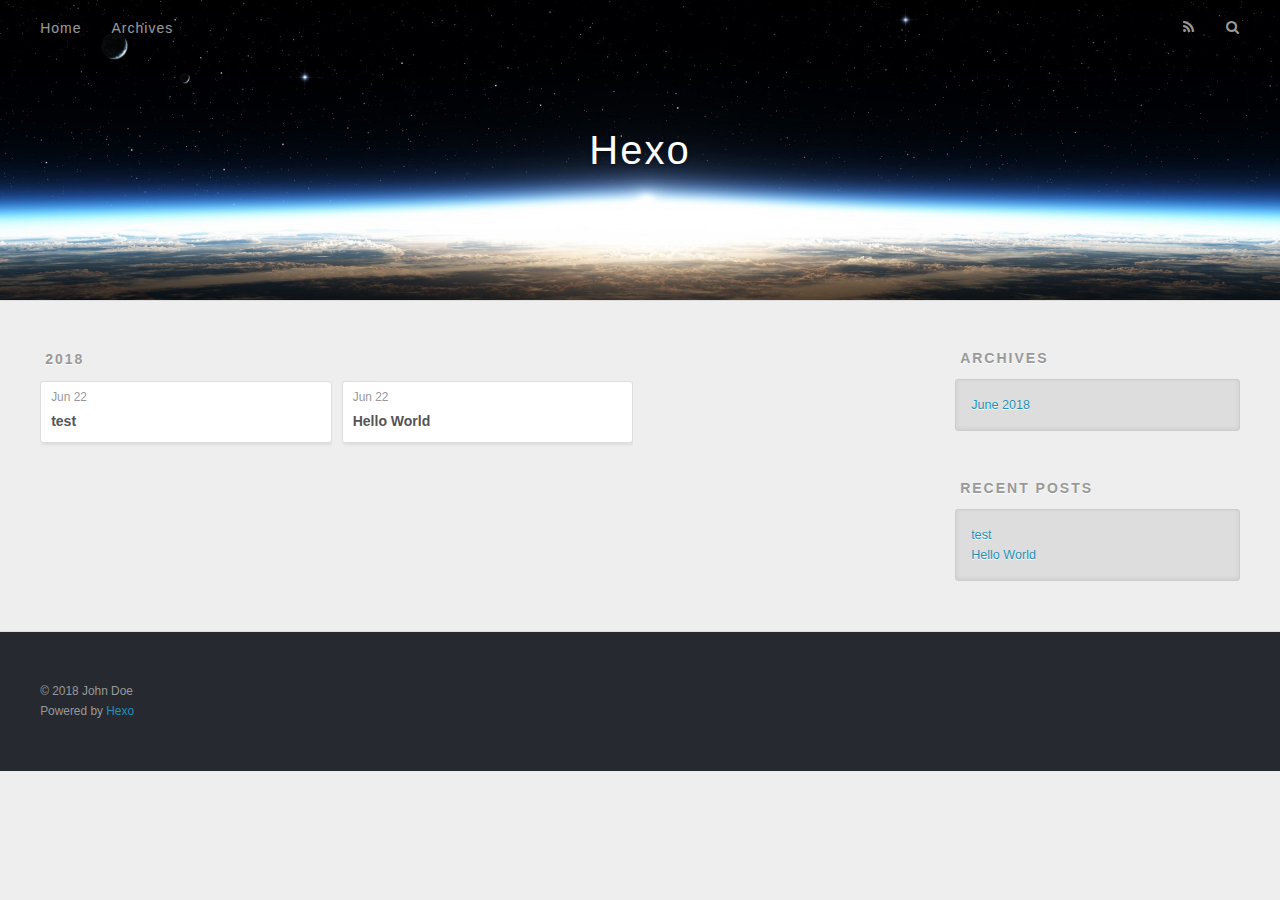
==== archives/index.html @ bb089f13 "Site updated: 2018-06-22 16:09:32" ====
<!DOCTYPE html>
<html>
<head>
  <meta charset="utf-8">
  

  
  <title>Archives | Hexo</title>
  <meta name="viewport" content="width=device-width, initial-scale=1, maximum-scale=1">
  <meta property="og:type" content="website">
<meta property="og:title" content="Hexo">
<meta property="og:url" content="http://yoursite.com/archives/index.html">
<meta property="og:site_name" content="Hexo">
<meta property="og:locale" content="default">
<meta name="twitter:card" content="summary">
<meta name="twitter:title" content="Hexo">
  
    <link rel="alternate" href="/atom.xml" title="Hexo" type="application/atom+xml">
  
  
    <link rel="icon" href="/favicon.png">
  
  
    <link href="//fonts.googleapis.com/css?family=Source+Code+Pro" rel="stylesheet" type="text/css">
  
  <link rel="stylesheet" href="/css/style.css">
</head>

<body>
  <div id="container">
    <div id="wrap">
      <header id="header">
  <div id="banner"></div>
  <div id="header-outer" class="outer">
    <div id="header-title" class="inner">
      <h1 id="logo-wrap">
        <a href="/" id="logo">Hexo</a>
      </h1>
      
    </div>
    <div id="header-inner" class="inner">
      <nav id="main-nav">
        <a id="main-nav-toggle" class="nav-icon"></a>
        
          <a class="main-nav-link" href="/">Home</a>
        
          <a class="main-nav-link" href="/archives">Archives</a>
        
      </nav>
      <nav id="sub-nav">
        
          <a id="nav-rss-link" class="nav-icon" href="/atom.xml" title="RSS Feed"></a>
        
        <a id="nav-search-btn" class="nav-icon" title="Search"></a>
      </nav>
      <div id="search-form-wrap">
        <form action="//google.com/search" method="get" accept-charset="UTF-8" class="search-form"><input type="search" name="q" class="search-form-input" placeholder="Search"><button type="submit" class="search-form-submit">&#xF002;</button><input type="hidden" name="sitesearch" value="http://yoursite.com"></form>
      </div>
    </div>
  </div>
</header>
      <div class="outer">
        <section id="main">
  
  
    
    
      
      
      <section class="archives-wrap">
        <div class="archive-year-wrap">
          <a href="/archives/2018" class="archive-year">2018</a>
        </div>
        <div class="archives">
    
    <article class="archive-article archive-type-post">
  <div class="archive-article-inner">
    <header class="archive-article-header">
      <a href="/2018/06/22/test/" class="archive-article-date">
  <time datetime="2018-06-22T07:42:56.000Z" itemprop="datePublished">Jun 22</time>
</a>
      
  
    <h1 itemprop="name">
      <a class="archive-article-title" href="/2018/06/22/test/">test</a>
    </h1>
  

    </header>
  </div>
</article>
  
    
    
    <article class="archive-article archive-type-post">
  <div class="archive-article-inner">
    <header class="archive-article-header">
      <a href="/2018/06/22/hello-world/" class="archive-article-date">
  <time datetime="2018-06-22T06:46:07.161Z" itemprop="datePublished">Jun 22</time>
</a>
      
  
    <h1 itemprop="name">
      <a class="archive-article-title" href="/2018/06/22/hello-world/">Hello World</a>
    </h1>
  

    </header>
  </div>
</article>
  
  
    </div></section>
  


</section>
        
          <aside id="sidebar">
  
    

  
    

  
    
  
    
  <div class="widget-wrap">
    <h3 class="widget-title">Archives</h3>
    <div class="widget">
      <ul class="archive-list"><li class="archive-list-item"><a class="archive-list-link" href="/archives/2018/06/">June 2018</a></li></ul>
    </div>
  </div>


  
    
  <div class="widget-wrap">
    <h3 class="widget-title">Recent Posts</h3>
    <div class="widget">
      <ul>
        
          <li>
            <a href="/2018/06/22/test/">test</a>
          </li>
        
          <li>
            <a href="/2018/06/22/hello-world/">Hello World</a>
          </li>
        
      </ul>
    </div>
  </div>

  
</aside>
        
      </div>
      <footer id="footer">
  
  <div class="outer">
    <div id="footer-info" class="inner">
      &copy; 2018 John Doe<br>
      Powered by <a href="http://hexo.io/" target="_blank">Hexo</a>
    </div>
  </div>
</footer>
    </div>
    <nav id="mobile-nav">
  
    <a href="/" class="mobile-nav-link">Home</a>
  
    <a href="/archives" class="mobile-nav-link">Archives</a>
  
</nav>
    

<script src="//ajax.googleapis.com/ajax/libs/jquery/2.0.3/jquery.min.js"></script>


  <link rel="stylesheet" href="/fancybox/jquery.fancybox.css">
  <script src="/fancybox/jquery.fancybox.pack.js"></script>


<script src="/js/script.js"></script>



  </div>
</body>
</html>
---- css/style.css ----
body {
  width: 100%;
}
body:before,
body:after {
  content: "";
  display: table;
}
body:after {
  clear: both;
}
html,
body,
div,
span,
applet,
object,
iframe,
h1,
h2,
h3,
h4,
h5,
h6,
p,
blockquote,
pre,
a,
abbr,
acronym,
address,
big,
cite,
code,
del,
dfn,
em,
img,
ins,
kbd,
q,
s,
samp,
small,
strike,
strong,
sub,
sup,
tt,
var,
dl,
dt,
dd,
ol,
ul,
li,
fieldset,
form,
label,
legend,
table,
caption,
tbody,
tfoot,
thead,
tr,
th,
td {
  margin: 0;
  padding: 0;
  border: 0;
  outline: 0;
  font-weight: inherit;
  font-style: inherit;
  font-family: inherit;
  font-size: 100%;
  vertical-align: baseline;
}
body {
  line-height: 1;
  color: #000;
  background: #fff;
}
ol,
ul {
  list-style: none;
}
table {
  border-collapse: separate;
  border-spacing: 0;
  vertical-align: middle;
}
caption,
th,
td {
  text-align: left;
  font-weight: normal;
  vertical-align: middle;
}
a img {
  border: none;
}
input,
button {
  margin: 0;
  padding: 0;
}
input::-moz-focus-inner,
button::-moz-focus-inner {
  border: 0;
  padding: 0;
}
@font-face {
  font-family: FontAwesome;
  font-style: normal;
  font-weight: normal;
  src: url("fonts/fontawesome-webfont.eot?v=#4.0.3");
  src: url("fonts/fontawesome-webfont.eot?#iefix&v=#4.0.3") format("embedded-opentype"), url("fonts/fontawesome-webfont.woff?v=#4.0.3") format("woff"), url("fonts/fontawesome-webfont.ttf?v=#4.0.3") format("truetype"), url("fonts/fontawesome-webfont.svg#fontawesomeregular?v=#4.0.3") format("svg");
}
html,
body,
#container {
  height: 100%;
}
body {
  background: #eee;
  font: 14px -apple-system, BlinkMacSystemFont, "Segoe UI", "Roboto", "Oxygen", "Ubuntu", "Cantarell", "Fira Sans", "Droid Sans", "Helvetica Neue", sans-serif;
  -webkit-text-size-adjust: 100%;
}
.outer {
  max-width: 1220px;
  margin: 0 auto;
  padding: 0 20px;
}
.outer:before,
.outer:after {
  content: "";
  display: table;
}
.outer:after {
  clear: both;
}
.inner {
  display: inline;
  float: left;
  width: 98.33333333333333%;
  margin: 0 0.833333333333333%;
}
.left,
.alignleft {
  float: left;
}
.right,
.alignright {
  float: right;
}
.clear {
  clear: both;
}
#container {
  position: relative;
}
.mobile-nav-on {
  overflow: hidden;
}
#wrap {
  height: 100%;
  width: 100%;
  position: absolute;
  top: 0;
  left: 0;
  -webkit-transition: 0.2s ease-out;
  -moz-transition: 0.2s ease-out;
  -ms-transition: 0.2s ease-out;
  transition: 0.2s ease-out;
  z-index: 1;
  background: #eee;
}
.mobile-nav-on #wrap {
  left: 280px;
}
@media screen and (min-width: 768px) {
  #main {
    display: inline;
    float: left;
    width: 73.33333333333333%;
    margin: 0 0.833333333333333%;
  }
}
.article-date,
.article-category-link,
.archive-year,
.widget-title {
  text-decoration: none;
  text-transform: uppercase;
  letter-spacing: 2px;
  color: #999;
  margin-bottom: 1em;
  margin-left: 5px;
  line-height: 1em;
  text-shadow: 0 1px #fff;
  font-weight: bold;
}
.article-inner,
.archive-article-inner {
  background: #fff;
  -webkit-box-shadow: 1px 2px 3px #ddd;
  box-shadow: 1px 2px 3px #ddd;
  border: 1px solid #ddd;
  border-radius: 3px;
}
.article-entry h1,
.widget h1 {
  font-size: 2em;
}
.article-entry h2,
.widget h2 {
  font-size: 1.5em;
}
.article-entry h3,
.widget h3 {
  font-size: 1.3em;
}
.article-entry h4,
.widget h4 {
  font-size: 1.2em;
}
.article-entry h5,
.widget h5 {
  font-size: 1em;
}
.article-entry h6,
.widget h6 {
  font-size: 1em;
  color: #999;
}
.article-entry hr,
.widget hr {
  border: 1px dashed #ddd;
}
.article-entry strong,
.widget strong {
  font-weight: bold;
}
.article-entry em,
.widget em,
.article-entry cite,
.widget cite {
  font-style: italic;
}
.article-entry sup,
.widget sup,
.article-entry sub,
.widget sub {
  font-size: 0.75em;
  line-height: 0;
  position: relative;
  vertical-align: baseline;
}
.article-entry sup,
.widget sup {
  top: -0.5em;
}
.article-entry sub,
.widget sub {
  bottom: -0.2em;
}
.article-entry small,
.widget small {
  font-size: 0.85em;
}
.article-entry acronym,
.widget acronym,
.article-entry abbr,
.widget abbr {
  border-bottom: 1px dotted;
}
.article-entry ul,
.widget ul,
.article-entry ol,
.widget ol,
.article-entry dl,
.widget dl {
  margin: 0 20px;
  line-height: 1.6em;
}
.article-entry ul ul,
.widget ul ul,
.article-entry ol ul,
.widget ol ul,
.article-entry ul ol,
.widget ul ol,
.article-entry ol ol,
.widget ol ol {
  margin-top: 0;
  margin-bottom: 0;
}
.article-entry ul,
.widget ul {
  list-style: disc;
}
.article-entry ol,
.widget ol {
  list-style: decimal;
}
.article-entry dt,
.widget dt {
  font-weight: bold;
}
#header {
  height: 300px;
  position: relative;
  border-bottom: 1px solid #ddd;
}
#header:before,
#header:after {
  content: "";
  position: absolute;
  left: 0;
  right: 0;
  height: 40px;
}
#header:before {
  top: 0;
  background: -webkit-linear-gradient(rgba(0,0,0,0.2), transparent);
  background: -moz-linear-gradient(rgba(0,0,0,0.2), transparent);
  background: -ms-linear-gradient(rgba(0,0,0,0.2), transparent);
  background: linear-gradient(rgba(0,0,0,0.2), transparent);
}
#header:after {
  bottom: 0;
  background: -webkit-linear-gradient(transparent, rgba(0,0,0,0.2));
  background: -moz-linear-gradient(transparent, rgba(0,0,0,0.2));
  background: -ms-linear-gradient(transparent, rgba(0,0,0,0.2));
  background: linear-gradient(transparent, rgba(0,0,0,0.2));
}
#header-outer {
  height: 100%;
  position: relative;
}
#header-inner {
  position: relative;
  overflow: hidden;
}
#banner {
  position: absolute;
  top: 0;
  left: 0;
  width: 100%;
  height: 100%;
  background: url("images/banner.jpg") center #000;
  -webkit-background-size: cover;
  -moz-background-size: cover;
  background-size: cover;
  z-index: -1;
}
#header-title {
  text-align: center;
  height: 40px;
  position: absolute;
  top: 50%;
  left: 0;
  margin-top: -20px;
}
#logo,
#subtitle {
  text-decoration: none;
  color: #fff;
  font-weight: 300;
  text-shadow: 0 1px 4px rgba(0,0,0,0.3);
}
#logo {
  font-size: 40px;
  line-height: 40px;
  letter-spacing: 2px;
}
#subtitle {
  font-size: 16px;
  line-height: 16px;
  letter-spacing: 1px;
}
#subtitle-wrap {
  margin-top: 16px;
}
#main-nav {
  float: left;
  margin-left: -15px;
}
.nav-icon,
.main-nav-link {
  float: left;
  color: #fff;
  opacity: 0.6;
  text-decoration: none;
  text-shadow: 0 1px rgba(0,0,0,0.2);
  -webkit-transition: opacity 0.2s;
  -moz-transition: opacity 0.2s;
  -ms-transition: opacity 0.2s;
  transition: opacity 0.2s;
  display: block;
  padding: 20px 15px;
}
.nav-icon:hover,
.main-nav-link:hover {
  opacity: 1;
}
.nav-icon {
  font-family: FontAwesome;
  text-align: center;
  font-size: 14px;
  width: 14px;
  height: 14px;
  padding: 20px 15px;
  position: relative;
  cursor: pointer;
}
.main-nav-link {
  font-weight: 300;
  letter-spacing: 1px;
}
@media screen and (max-width: 479px) {
  .main-nav-link {
    display: none;
  }
}
#main-nav-toggle {
  display: none;
}
#main-nav-toggle:before {
  content: "\f0c9";
}
@media screen and (max-width: 479px) {
  #main-nav-toggle {
    display: block;
  }
}
#sub-nav {
  float: right;
  margin-right: -15px;
}
#nav-rss-link:before {
  content: "\f09e";
}
#nav-search-btn:before {
  content: "\f002";
}
#search-form-wrap {
  position: absolute;
  top: 15px;
  width: 150px;
  height: 30px;
  right: -150px;
  opacity: 0;
  -webkit-transition: 0.2s ease-out;
  -moz-transition: 0.2s ease-out;
  -ms-transition: 0.2s ease-out;
  transition: 0.2s ease-out;
}
#search-form-wrap.on {
  opacity: 1;
  right: 0;
}
@media screen and (max-width: 479px) {
  #search-form-wrap {
    width: 100%;
    right: -100%;
  }
}
.search-form {
  position: absolute;
  top: 0;
  left: 0;
  right: 0;
  background: #fff;
  padding: 5px 15px;
  border-radius: 15px;
  -webkit-box-shadow: 0 0 10px rgba(0,0,0,0.3);
  box-shadow: 0 0 10px rgba(0,0,0,0.3);
}
.search-form-input {
  border: none;
  background: none;
  color: #555;
  width: 100%;
  font: 13px -apple-system, BlinkMacSystemFont, "Segoe UI", "Roboto", "Oxygen", "Ubuntu", "Cantarell", "Fira Sans", "Droid Sans", "Helvetica Neue", sans-serif;
  outline: none;
}
.search-form-input::-webkit-search-results-decoration,
.search-form-input::-webkit-search-cancel-button {
  -webkit-appearance: none;
}
.search-form-submit {
  position: absolute;
  top: 50%;
  right: 10px;
  margin-top: -7px;
  font: 13px FontAwesome;
  border: none;
  background: none;
  color: #bbb;
  cursor: pointer;
}
.search-form-submit:hover,
.search-form-submit:focus {
  color: #777;
}
.article {
  margin: 50px 0;
}
.article-inner {
  overflow: hidden;
}
.article-meta:before,
.article-meta:after {
  content: "";
  display: table;
}
.article-meta:after {
  clear: both;
}
.article-date {
  float: left;
}
.article-category {
  float: left;
  line-height: 1em;
  color: #ccc;
  text-shadow: 0 1px #fff;
  margin-left: 8px;
}
.article-category:before {
  content: "\2022";
}
.article-category-link {
  margin: 0 12px 1em;
}
.article-header {
  padding: 20px 20px 0;
}
.article-title {
  text-decoration: none;
  font-size: 2em;
  font-weight: bold;
  color: #555;
  line-height: 1.1em;
  -webkit-transition: color 0.2s;
  -moz-transition: color 0.2s;
  -ms-transition: color 0.2s;
  transition: color 0.2s;
}
a.article-title:hover {
  color: #258fb8;
}
.article-entry {
  color: #555;
  padding: 0 20px;
}
.article-entry:before,
.article-entry:after {
  content: "";
  display: table;
}
.article-entry:after {
  clear: both;
}
.article-entry p,
.article-entry table {
  line-height: 1.6em;
  margin: 1.6em 0;
}
.article-entry h1,
.article-entry h2,
.article-entry h3,
.article-entry h4,
.article-entry h5,
.article-entry h6 {
  font-weight: bold;
}
.article-entry h1,
.article-entry h2,
.article-entry h3,
.article-entry h4,
.article-entry h5,
.article-entry h6 {
  line-height: 1.1em;
  margin: 1.1em 0;
}
.article-entry a {
  color: #258fb8;
  text-decoration: none;
}
.article-entry a:hover {
  text-decoration: underline;
}
.article-entry ul,
.article-entry ol,
.article-entry dl {
  margin-top: 1.6em;
  margin-bottom: 1.6em;
}
.article-entry img,
.article-entry video {
  max-width: 100%;
  height: auto;
  display: block;
  margin: auto;
}
.article-entry iframe {
  border: none;
}
.article-entry table {
  width: 100%;
  border-collapse: collapse;
  border-spacing: 0;
}
.article-entry th {
  font-weight: bold;
  border-bottom: 3px solid #ddd;
  padding-bottom: 0.5em;
}
.article-entry td {
  border-bottom: 1px solid #ddd;
  padding: 10px 0;
}
.article-entry blockquote {
  font-family: Georgia, "Times New Roman", serif;
  font-size: 1.4em;
  margin: 1.6em 20px;
  text-align: center;
}
.article-entry blockquote footer {
  font-size: 14px;
  margin: 1.6em 0;
  font-family: -apple-system, BlinkMacSystemFont, "Segoe UI", "Roboto", "Oxygen", "Ubuntu", "Cantarell", "Fira Sans", "Droid Sans", "Helvetica Neue", sans-serif;
}
.article-entry blockquote footer cite:before {
  content: "—";
  padding: 0 0.5em;
}
.article-entry .pullquote {
  text-align: left;
  width: 45%;
  margin: 0;
}
.article-entry .pullquote.left {
  margin-left: 0.5em;
  margin-right: 1em;
}
.article-entry .pullquote.right {
  margin-right: 0.5em;
  margin-left: 1em;
}
.article-entry .caption {
  color: #999;
  display: block;
  font-size: 0.9em;
  margin-top: 0.5em;
  position: relative;
  text-align: center;
}
.article-entry .video-container {
  position: relative;
  padding-top: 56.25%;
  height: 0;
  overflow: hidden;
}
.article-entry .video-container iframe,
.article-entry .video-container object,
.article-entry .video-container embed {
  position: absolute;
  top: 0;
  left: 0;
  width: 100%;
  height: 100%;
  margin-top: 0;
}
.article-more-link a {
  display: inline-block;
  line-height: 1em;
  padding: 6px 15px;
  border-radius: 15px;
  background: #eee;
  color: #999;
  text-shadow: 0 1px #fff;
  text-decoration: none;
}
.article-more-link a:hover {
  background: #258fb8;
  color: #fff;
  text-decoration: none;
  text-shadow: 0 1px #1e7293;
}
.article-footer {
  font-size: 0.85em;
  line-height: 1.6em;
  border-top: 1px solid #ddd;
  padding-top: 1.6em;
  margin: 0 20px 20px;
}
.article-footer:before,
.article-footer:after {
  content: "";
  display: table;
}
.article-footer:after {
  clear: both;
}
.article-footer a {
  color: #999;
  text-decoration: none;
}
.article-footer a:hover {
  color: #555;
}
.article-tag-list-item {
  float: left;
  margin-right: 10px;
}
.article-tag-list-link:before {
  content: "#";
}
.article-comment-link {
  float: right;
}
.article-comment-link:before {
  content: "\f075";
  font-family: FontAwesome;
  padding-right: 8px;
}
.article-share-link {
  cursor: pointer;
  float: right;
  margin-left: 20px;
}
.article-share-link:before {
  content: "\f064";
  font-family: FontAwesome;
  padding-right: 6px;
}
#article-nav {
  position: relative;
}
#article-nav:before,
#article-nav:after {
  content: "";
  display: table;
}
#article-nav:after {
  clear: both;
}
@media screen and (min-width: 768px) {
  #article-nav {
    margin: 50px 0;
  }
  #article-nav:before {
    width: 8px;
    height: 8px;
    position: absolute;
    top: 50%;
    left: 50%;
    margin-top: -4px;
    margin-left: -4px;
    content: "";
    border-radius: 50%;
    background: #ddd;
    -webkit-box-shadow: 0 1px 2px #fff;
    box-shadow: 0 1px 2px #fff;
  }
}
.article-nav-link-wrap {
  text-decoration: none;
  text-shadow: 0 1px #fff;
  color: #999;
  -webkit-box-sizing: border-box;
  -moz-box-sizing: border-box;
  box-sizing: border-box;
  margin-top: 50px;
  text-align: center;
  display: block;
}
.article-nav-link-wrap:hover {
  color: #555;
}
@media screen and (min-width: 768px) {
  .article-nav-link-wrap {
    width: 50%;
    margin-top: 0;
  }
}
@media screen and (min-width: 768px) {
  #article-nav-newer {
    float: left;
    text-align: right;
    padding-right: 20px;
  }
}
@media screen and (min-width: 768px) {
  #article-nav-older {
    float: right;
    text-align: left;
    padding-left: 20px;
  }
}
.article-nav-caption {
  text-transform: uppercase;
  letter-spacing: 2px;
  color: #ddd;
  line-height: 1em;
  font-weight: bold;
}
#article-nav-newer .article-nav-caption {
  margin-right: -2px;
}
.article-nav-title {
  font-size: 0.85em;
  line-height: 1.6em;
  margin-top: 0.5em;
}
.article-share-box {
  position: absolute;
  display: none;
  background: #fff;
  -webkit-box-shadow: 1px 2px 10px rgba(0,0,0,0.2);
  box-shadow: 1px 2px 10px rgba(0,0,0,0.2);
  border-radius: 3px;
  margin-left: -145px;
  overflow: hidden;
  z-index: 1;
}
.article-share-box.on {
  display: block;
}
.article-share-input {
  width: 100%;
  background: none;
  -webkit-box-sizing: border-box;
  -moz-box-sizing: border-box;
  box-sizing: border-box;
  font: 14px -apple-system, BlinkMacSystemFont, "Segoe UI", "Roboto", "Oxygen", "Ubuntu", "Cantarell", "Fira Sans", "Droid Sans", "Helvetica Neue", sans-serif;
  padding: 0 15px;
  color: #555;
  outline: none;
  border: 1px solid #ddd;
  border-radius: 3px 3px 0 0;
  height: 36px;
  line-height: 36px;
}
.article-share-links {
  background: #eee;
}
.article-share-links:before,
.article-share-links:after {
  content: "";
  display: table;
}
.article-share-links:after {
  clear: both;
}
.article-share-twitter,
.article-share-facebook,
.article-share-pinterest,
.article-share-google {
  width: 50px;
  height: 36px;
  display: block;
  float: left;
  position: relative;
  color: #999;
  text-shadow: 0 1px #fff;
}
.article-share-twitter:before,
.article-share-facebook:before,
.article-share-pinterest:before,
.article-share-google:before {
  font-size: 20px;
  font-family: FontAwesome;
  width: 20px;
  height: 20px;
  position: absolute;
  top: 50%;
  left: 50%;
  margin-top: -10px;
  margin-left: -10px;
  text-align: center;
}
.article-share-twitter:hover,
.article-share-facebook:hover,
.article-share-pinterest:hover,
.article-share-google:hover {
  color: #fff;
}
.article-share-twitter:before {
  content: "\f099";
}
.article-share-twitter:hover {
  background: #00aced;
  text-shadow: 0 1px #008abe;
}
.article-share-facebook:before {
  content: "\f09a";
}
.article-share-facebook:hover {
  background: #3b5998;
  text-shadow: 0 1px #2f477a;
}
.article-share-pinterest:before {
  content: "\f0d2";
}
.article-share-pinterest:hover {
  background: #cb2027;
  text-shadow: 0 1px #a21a1f;
}
.article-share-google:before {
  content: "\f0d5";
}
.article-share-google:hover {
  background: #dd4b39;
  text-shadow: 0 1px #be3221;
}
.article-gallery {
  background: #000;
  position: relative;
}
.article-gallery-photos {
  position: relative;
  overflow: hidden;
}
.article-gallery-img {
  display: none;
  max-width: 100%;
}
.article-gallery-img:first-child {
  display: block;
}
.article-gallery-img.loaded {
  position: absolute;
  display: block;
}
.article-gallery-img img {
  display: block;
  max-width: 100%;
  margin: 0 auto;
}
#comments {
  background: #fff;
  -webkit-box-shadow: 1px 2px 3px #ddd;
  box-shadow: 1px 2px 3px #ddd;
  padding: 20px;
  border: 1px solid #ddd;
  border-radius: 3px;
  margin: 50px 0;
}
#comments a {
  color: #258fb8;
}
.archives-wrap {
  margin: 50px 0;
}
.archives:before,
.archives:after {
  content: "";
  display: table;
}
.archives:after {
  clear: both;
}
.archive-year-wrap {
  margin-bottom: 1em;
}
.archives {
  -webkit-column-gap: 10px;
  -moz-column-gap: 10px;
  column-gap: 10px;
}
@media screen and (min-width: 480px) and (max-width: 767px) {
  .archives {
    -webkit-column-count: 2;
    -moz-column-count: 2;
    column-count: 2;
  }
}
@media screen and (min-width: 768px) {
  .archives {
    -webkit-column-count: 3;
    -moz-column-count: 3;
    column-count: 3;
  }
}
.archive-article {
  -webkit-column-break-inside: avoid;
  page-break-inside: avoid;
  overflow: hidden;
  break-inside: avoid-column;
}
.archive-article-inner {
  padding: 10px;
  margin-bottom: 15px;
}
.archive-article-title {
  text-decoration: none;
  font-weight: bold;
  color: #555;
  -webkit-transition: color 0.2s;
  -moz-transition: color 0.2s;
  -ms-transition: color 0.2s;
  transition: color 0.2s;
  line-height: 1.6em;
}
.archive-article-title:hover {
  color: #258fb8;
}
.archive-article-footer {
  margin-top: 1em;
}
.archive-article-date {
  color: #999;
  text-decoration: none;
  font-size: 0.85em;
  line-height: 1em;
  margin-bottom: 0.5em;
  display: block;
}
#page-nav {
  margin: 50px auto;
  background: #fff;
  -webkit-box-shadow: 1px 2px 3px #ddd;
  box-shadow: 1px 2px 3px #ddd;
  border: 1px solid #ddd;
  border-radius: 3px;
  text-align: center;
  color: #999;
  overflow: hidden;
}
#page-nav:before,
#page-nav:after {
  content: "";
  display: table;
}
#page-nav:after {
  clear: both;
}
#page-nav a,
#page-nav span {
  padding: 10px 20px;
  line-height: 1;
  height: 2ex;
}
#page-nav a {
  color: #999;
  text-decoration: none;
}
#page-nav a:hover {
  background: #999;
  color: #fff;
}
#page-nav .prev {
  float: left;
}
#page-nav .next {
  float: right;
}
#page-nav .page-number {
  display: inline-block;
}
@media screen and (max-width: 479px) {
  #page-nav .page-number {
    display: none;
  }
}
#page-nav .current {
  color: #555;
  font-weight: bold;
}
#page-nav .space {
  color: #ddd;
}
#footer {
  background: #262a30;
  padding: 50px 0;
  border-top: 1px solid #ddd;
  color: #999;
}
#footer a {
  color: #258fb8;
  text-decoration: none;
}
#footer a:hover {
  text-decoration: underline;
}
#footer-info {
  line-height: 1.6em;
  font-size: 0.85em;
}
.article-entry pre,
.article-entry .highlight {
  background: #2d2d2d;
  margin: 0 -20px;
  padding: 15px 20px;
  border-style: solid;
  border-color: #ddd;
  border-width: 1px 0;
  overflow: auto;
  color: #ccc;
  line-height: 22.400000000000002px;
}
.article-entry .highlight .gutter pre,
.article-entry .gist .gist-file .gist-data .line-numbers {
  color: #666;
  font-size: 0.85em;
}
.article-entry pre,
.article-entry code {
  font-family: "Source Code Pro", Consolas, Monaco, Menlo, Consolas, monospace;
}
.article-entry code {
  background: #eee;
  text-shadow: 0 1px #fff;
  padding: 0 0.3em;
}
.article-entry pre code {
  background: none;
  text-shadow: none;
  padding: 0;
}
.article-entry .highlight pre {
  border: none;
  margin: 0;
  padding: 0;
}
.article-entry .highlight table {
  margin: 0;
  width: auto;
}
.article-entry .highlight td {
  border: none;
  padding: 0;
}
.article-entry .highlight figcaption {
  font-size: 0.85em;
  color: #999;
  line-height: 1em;
  margin-bottom: 1em;
}
.article-entry .highlight figcaption:before,
.article-entry .highlight figcaption:after {
  content: "";
  display: table;
}
.article-entry .highlight figcaption:after {
  clear: both;
}
.article-entry .highlight figcaption a {
  float: right;
}
.article-entry .highlight .gutter pre {
  text-align: right;
  padding-right: 20px;
}
.article-entry .highlight .line {
  height: 22.400000000000002px;
}
.article-entry .highlight .line.marked {
  background: #515151;
}
.article-entry .gist {
  margin: 0 -20px;
  border-style: solid;
  border-color: #ddd;
  border-width: 1px 0;
  background: #2d2d2d;
  padding: 15px 20px 15px 0;
}
.article-entry .gist .gist-file {
  border: none;
  font-family: "Source Code Pro", Consolas, Monaco, Menlo, Consolas, monospace;
  margin: 0;
}
.article-entry .gist .gist-file .gist-data {
  background: none;
  border: none;
}
.article-entry .gist .gist-file .gist-data .line-numbers {
  background: none;
  border: none;
  padding: 0 20px 0 0;
}
.article-entry .gist .gist-file .gist-data .line-data {
  padding: 0 !important;
}
.article-entry .gist .gist-file .highlight {
  margin: 0;
  padding: 0;
  border: none;
}
.article-entry .gist .gist-file .gist-meta {
  background: #2d2d2d;
  color: #999;
  font: 0.85em -apple-system, BlinkMacSystemFont, "Segoe UI", "Roboto", "Oxygen", "Ubuntu", "Cantarell", "Fira Sans", "Droid Sans", "Helvetica Neue", sans-serif;
  text-shadow: 0 0;
  padding: 0;
  margin-top: 1em;
  margin-left: 20px;
}
.article-entry .gist .gist-file .gist-meta a {
  color: #258fb8;
  font-weight: normal;
}
.article-entry .gist .gist-file .gist-meta a:hover {
  text-decoration: underline;
}
pre .comment,
pre .title {
  color: #999;
}
pre .variable,
pre .attribute,
pre .tag,
pre .regexp,
pre .ruby .constant,
pre .xml .tag .title,
pre .xml .pi,
pre .xml .doctype,
pre .html .doctype,
pre .css .id,
pre .css .class,
pre .css .pseudo {
  color: #f2777a;
}
pre .number,
pre .preprocessor,
pre .built_in,
pre .literal,
pre .params,
pre .constant {
  color: #f99157;
}
pre .class,
pre .ruby .class .title,
pre .css .rules .attribute {
  color: #9c9;
}
pre .string,
pre .value,
pre .inheritance,
pre .header,
pre .ruby .symbol,
pre .xml .cdata {
  color: #9c9;
}
pre .css .hexcolor {
  color: #6cc;
}
pre .function,
pre .python .decorator,
pre .python .title,
pre .ruby .function .title,
pre .ruby .title .keyword,
pre .perl .sub,
pre .javascript .title,
pre .coffeescript .title {
  color: #69c;
}
pre .keyword,
pre .javascript .function {
  color: #c9c;
}
@media screen and (max-width: 479px) {
  #mobile-nav {
    position: absolute;
    top: 0;
    left: 0;
    width: 280px;
    height: 100%;
    background: #191919;
    border-right: 1px solid #fff;
  }
}
@media screen and (max-width: 479px) {
  .mobile-nav-link {
    display: block;
    color: #999;
    text-decoration: none;
    padding: 15px 20px;
    font-weight: bold;
  }
  .mobile-nav-link:hover {
    color: #fff;
  }
}
@media screen and (min-width: 768px) {
  #sidebar {
    display: inline;
    float: left;
    width: 23.333333333333332%;
    margin: 0 0.833333333333333%;
  }
}
.widget-wrap {
  margin: 50px 0;
}
.widget {
  color: #777;
  text-shadow: 0 1px #fff;
  background: #ddd;
  -webkit-box-shadow: 0 -1px 4px #ccc inset;
  box-shadow: 0 -1px 4px #ccc inset;
  border: 1px solid #ccc;
  padding: 15px;
  border-radius: 3px;
}
.widget a {
  color: #258fb8;
  text-decoration: none;
}
.widget a:hover {
  text-decoration: underline;
}
.widget ul ul,
.widget ol ul,
.widget dl ul,
.widget ul ol,
.widget ol ol,
.widget dl ol,
.widget ul dl,
.widget ol dl,
.widget dl dl {
  margin-left: 15px;
  list-style: disc;
}
.widget {
  line-height: 1.6em;
  word-wrap: break-word;
  font-size: 0.9em;
}
.widget ul,
.widget ol {
  list-style: none;
  margin: 0;
}
.widget ul ul,
.widget ol ul,
.widget ul ol,
.widget ol ol {
  margin: 0 20px;
}
.widget ul ul,
.widget ol ul {
  list-style: disc;
}
.widget ul ol,
.widget ol ol {
  list-style: decimal;
}
.category-list-count,
.tag-list-count,
.archive-list-count {
  padding-left: 5px;
  color: #999;
  font-size: 0.85em;
}
.category-list-count:before,
.tag-list-count:before,
.archive-list-count:before {
  content: "(";
}
.category-list-count:after,
.tag-list-count:after,
.archive-list-count:after {
  content: ")";
}
.tagcloud a {
  margin-right: 5px;
  display: inline-block;
}
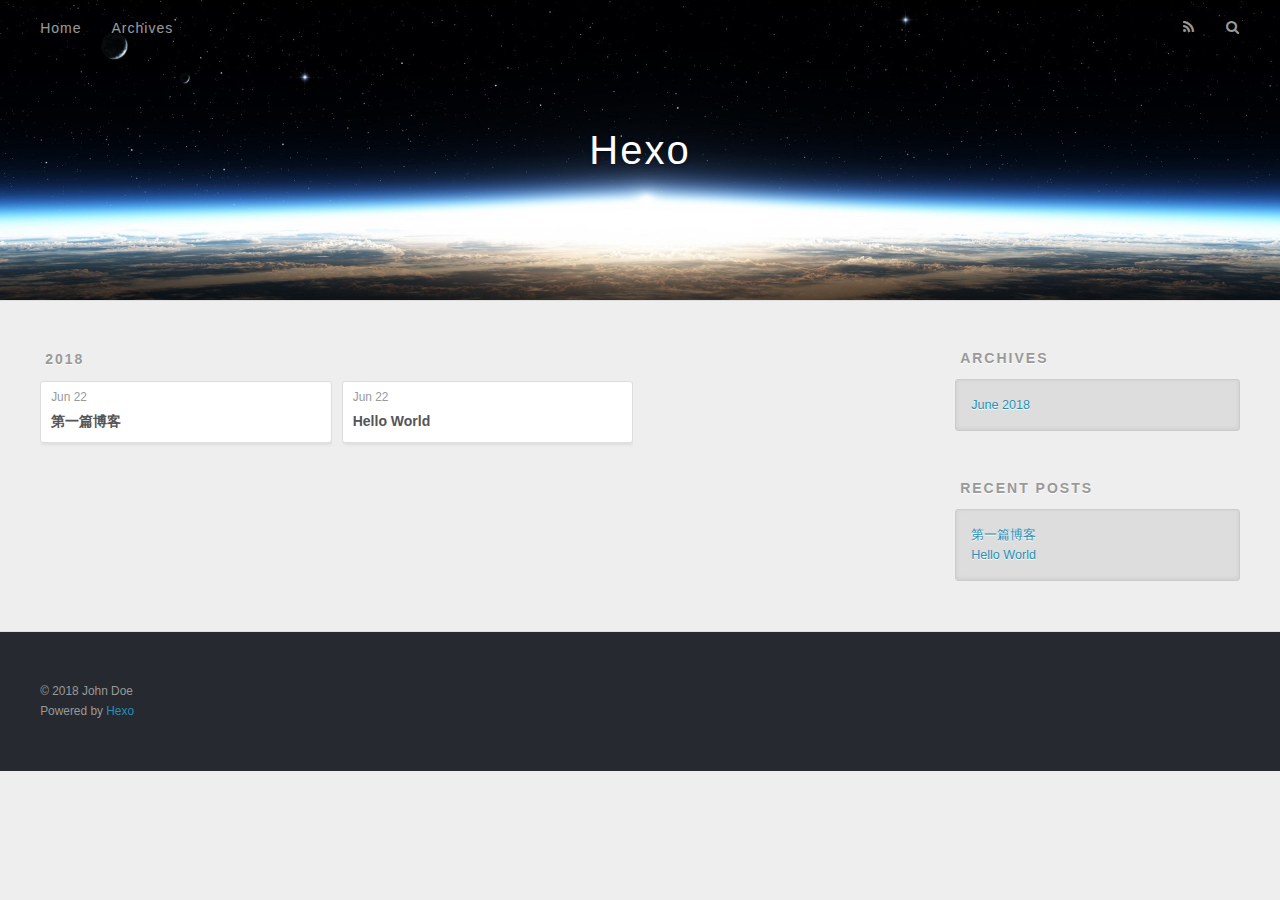
==== commit e02090fa: "Site updated: 2018-06-22 17:03:17" ====
--- a/archives/index.html
+++ b/archives/index.html
@@ -82,7 +82,7 @@
       
   
     <h1 itemprop="name">
-      <a class="archive-article-title" href="/2018/06/22/test/">test</a>
+      <a class="archive-article-title" href="/2018/06/22/test/">第一篇博客</a>
     </h1>
   
 
@@ -143,7 +143,7 @@
       <ul>
         
           <li>
-            <a href="/2018/06/22/test/">test</a>
+            <a href="/2018/06/22/test/">第一篇博客</a>
           </li>
         
           <li>
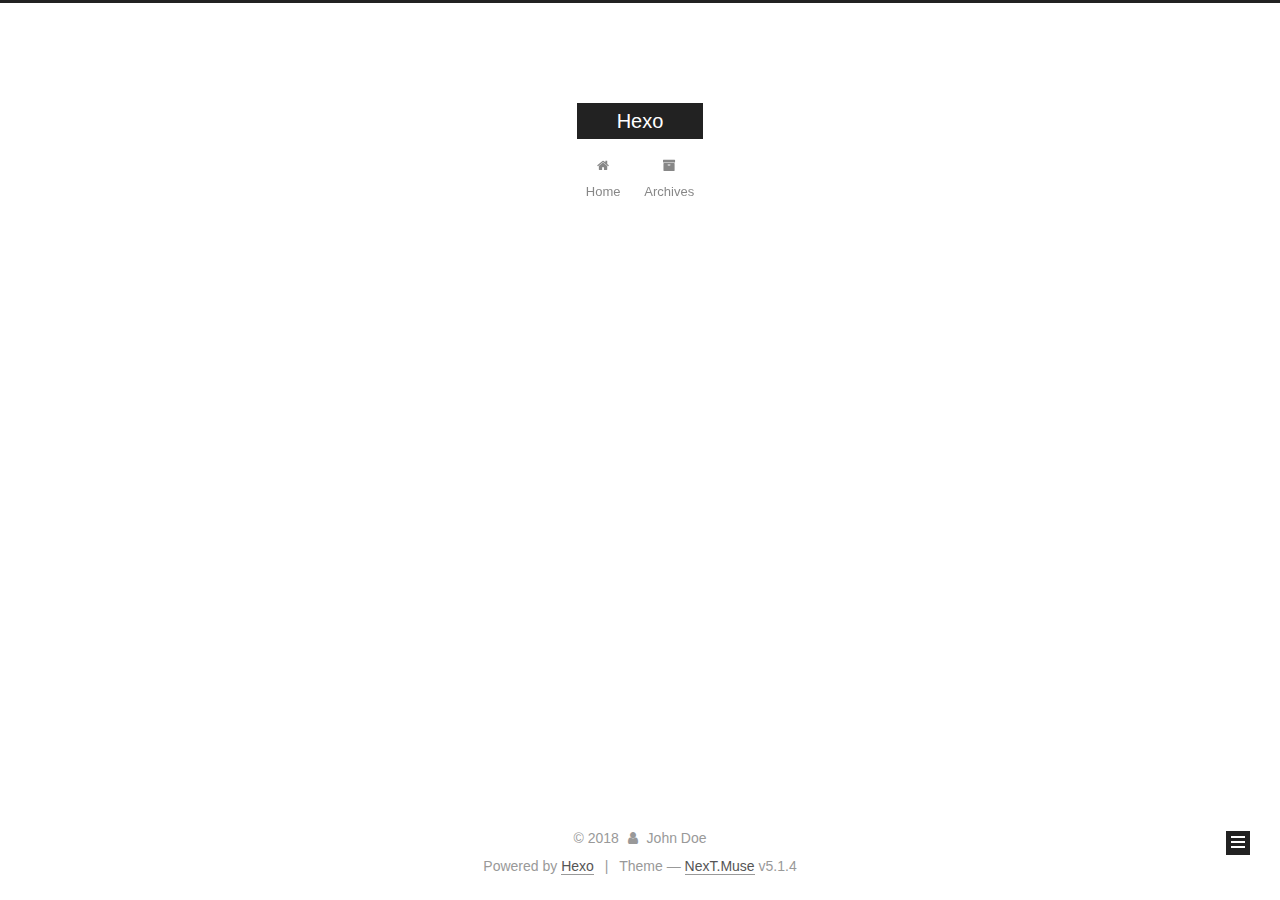
==== commit 2fe13c75: "Site updated: 2018-06-23 12:29:48" ====
--- a/archives/index.html
+++ b/archives/index.html
@@ -1,193 +1,588 @@
 <!DOCTYPE html>
-<html>
+
+
+
+  
+
+
+<html class="theme-next muse use-motion" lang="">
 <head>
-  <meta charset="utf-8">
-  
-
-  
-  <title>Archives | Hexo</title>
-  <meta name="viewport" content="width=device-width, initial-scale=1, maximum-scale=1">
-  <meta property="og:type" content="website">
+  <meta charset="UTF-8"/>
+<meta http-equiv="X-UA-Compatible" content="IE=edge" />
+<meta name="viewport" content="width=device-width, initial-scale=1, maximum-scale=1"/>
+<meta name="theme-color" content="#222">
+
+
+
+
+
+
+
+
+
+<meta http-equiv="Cache-Control" content="no-transform" />
+<meta http-equiv="Cache-Control" content="no-siteapp" />
+
+
+
+
+
+
+
+
+
+
+
+
+
+
+
+
+  
+  
+  <link href="/lib/fancybox/source/jquery.fancybox.css?v=2.1.5" rel="stylesheet" type="text/css" />
+
+
+
+
+
+
+
+<link href="/lib/font-awesome/css/font-awesome.min.css?v=4.6.2" rel="stylesheet" type="text/css" />
+
+<link href="/css/main.css?v=5.1.4" rel="stylesheet" type="text/css" />
+
+
+  <link rel="apple-touch-icon" sizes="180x180" href="/images/apple-touch-icon-next.png?v=5.1.4">
+
+
+  <link rel="icon" type="image/png" sizes="32x32" href="/images/favicon-32x32-next.png?v=5.1.4">
+
+
+  <link rel="icon" type="image/png" sizes="16x16" href="/images/favicon-16x16-next.png?v=5.1.4">
+
+
+  <link rel="mask-icon" href="/images/logo.svg?v=5.1.4" color="#222">
+
+
+
+
+
+  <meta name="keywords" content="Hexo, NexT" />
+
+
+
+
+
+
+
+
+
+
+<meta property="og:type" content="website">
 <meta property="og:title" content="Hexo">
 <meta property="og:url" content="http://yoursite.com/archives/index.html">
 <meta property="og:site_name" content="Hexo">
 <meta property="og:locale" content="default">
 <meta name="twitter:card" content="summary">
 <meta name="twitter:title" content="Hexo">
-  
-    <link rel="alternate" href="/atom.xml" title="Hexo" type="application/atom+xml">
-  
-  
-    <link rel="icon" href="/favicon.png">
-  
-  
-    <link href="//fonts.googleapis.com/css?family=Source+Code+Pro" rel="stylesheet" type="text/css">
-  
-  <link rel="stylesheet" href="/css/style.css">
+
+
+
+<script type="text/javascript" id="hexo.configurations">
+  var NexT = window.NexT || {};
+  var CONFIG = {
+    root: '/',
+    scheme: 'Muse',
+    version: '5.1.4',
+    sidebar: {"position":"left","display":"post","offset":12,"b2t":false,"scrollpercent":false,"onmobile":false},
+    fancybox: true,
+    tabs: true,
+    motion: {"enable":true,"async":false,"transition":{"post_block":"fadeIn","post_header":"slideDownIn","post_body":"slideDownIn","coll_header":"slideLeftIn","sidebar":"slideUpIn"}},
+    duoshuo: {
+      userId: '0',
+      author: 'Author'
+    },
+    algolia: {
+      applicationID: '',
+      apiKey: '',
+      indexName: '',
+      hits: {"per_page":10},
+      labels: {"input_placeholder":"Search for Posts","hits_empty":"We didn't find any results for the search: ${query}","hits_stats":"${hits} results found in ${time} ms"}
+    }
+  };
+</script>
+
+
+
+  <link rel="canonical" href="http://yoursite.com/archives/"/>
+
+
+
+
+
+  <title>Archive | Hexo</title>
+  
+
+
+
+
+
+
+
+
 </head>
 
-<body>
-  <div id="container">
-    <div id="wrap">
-      <header id="header">
-  <div id="banner"></div>
-  <div id="header-outer" class="outer">
-    <div id="header-title" class="inner">
-      <h1 id="logo-wrap">
-        <a href="/" id="logo">Hexo</a>
-      </h1>
-      
+<body itemscope itemtype="http://schema.org/WebPage" lang="default">
+
+  
+  
+    
+  
+
+  <div class="container sidebar-position-left page-archive">
+    <div class="headband"></div>
+
+    <header id="header" class="header" itemscope itemtype="http://schema.org/WPHeader">
+      <div class="header-inner"><div class="site-brand-wrapper">
+  <div class="site-meta ">
+    
+
+    <div class="custom-logo-site-title">
+      <a href="/"  class="brand" rel="start">
+        <span class="logo-line-before"><i></i></span>
+        <span class="site-title">Hexo</span>
+        <span class="logo-line-after"><i></i></span>
+      </a>
     </div>
-    <div id="header-inner" class="inner">
-      <nav id="main-nav">
-        <a id="main-nav-toggle" class="nav-icon"></a>
-        
-          <a class="main-nav-link" href="/">Home</a>
-        
-          <a class="main-nav-link" href="/archives">Archives</a>
-        
-      </nav>
-      <nav id="sub-nav">
-        
-          <a id="nav-rss-link" class="nav-icon" href="/atom.xml" title="RSS Feed"></a>
-        
-        <a id="nav-search-btn" class="nav-icon" title="Search"></a>
-      </nav>
-      <div id="search-form-wrap">
-        <form action="//google.com/search" method="get" accept-charset="UTF-8" class="search-form"><input type="search" name="q" class="search-form-input" placeholder="Search"><button type="submit" class="search-form-submit">&#xF002;</button><input type="hidden" name="sitesearch" value="http://yoursite.com"></form>
+      
+        <p class="site-subtitle"></p>
+      
+  </div>
+
+  <div class="site-nav-toggle">
+    <button>
+      <span class="btn-bar"></span>
+      <span class="btn-bar"></span>
+      <span class="btn-bar"></span>
+    </button>
+  </div>
+</div>
+
+<nav class="site-nav">
+  
+
+  
+    <ul id="menu" class="menu">
+      
+        
+        <li class="menu-item menu-item-home">
+          <a href="/" rel="section">
+            
+              <i class="menu-item-icon fa fa-fw fa-home"></i> <br />
+            
+            Home
+          </a>
+        </li>
+      
+        
+        <li class="menu-item menu-item-archives">
+          <a href="/archives/" rel="section">
+            
+              <i class="menu-item-icon fa fa-fw fa-archive"></i> <br />
+            
+            Archives
+          </a>
+        </li>
+      
+
+      
+    </ul>
+  
+
+  
+</nav>
+
+
+
+ </div>
+    </header>
+
+    <main id="main" class="main">
+      <div class="main-inner">
+        <div class="content-wrap">
+          <div id="content" class="content">
+            
+
+  
+  
+  
+  <div class="post-block archive">
+    <div id="posts" class="posts-collapse">
+      <span class="archive-move-on"></span>
+
+      <span class="archive-page-counter">
+        
+        
+        
+          
+        
+        Um..! 2 posts in total. Keep on posting.
+      </span>
+
+      
+
+        
+        
+        
+
+        
+          
+          <div class="collection-title">
+            <h1 class="archive-year" id="archive-year-2018">2018</h1>
+          </div>
+        
+        
+
+        
+
+  <article class="post post-type-normal" itemscope itemtype="http://schema.org/Article">
+    <header class="post-header">
+
+      <h2 class="post-title">
+        
+            <a class="post-title-link" href="/2018/06/22/test/" itemprop="url">
+              
+                <span itemprop="name">第一篇博客</span>
+              
+            </a>
+        
+      </h2>
+
+      <div class="post-meta">
+        <time class="post-time" itemprop="dateCreated"
+              datetime="2018-06-22T15:42:56+08:00"
+              content="2018-06-22" >
+          06-22
+        </time>
       </div>
+
+    </header>
+  </article>
+
+
+
+      
+
+        
+        
+        
+
+        
+        
+
+        
+
+  <article class="post post-type-normal" itemscope itemtype="http://schema.org/Article">
+    <header class="post-header">
+
+      <h2 class="post-title">
+        
+            <a class="post-title-link" href="/2018/06/22/hello-world/" itemprop="url">
+              
+                <span itemprop="name">Hello World</span>
+              
+            </a>
+        
+      </h2>
+
+      <div class="post-meta">
+        <time class="post-time" itemprop="dateCreated"
+              datetime="2018-06-22T14:46:07+08:00"
+              content="2018-06-22" >
+          06-22
+        </time>
+      </div>
+
+    </header>
+  </article>
+
+
+
+      
+
     </div>
   </div>
-</header>
-      <div class="outer">
-        <section id="main">
-  
-  
-    
-    
-      
-      
-      <section class="archives-wrap">
-        <div class="archive-year-wrap">
-          <a href="/archives/2018" class="archive-year">2018</a>
+  
+  
+  
+
+  
+
+
+
+          </div>
+          
+
+
+          
+
         </div>
-        <div class="archives">
-    
-    <article class="archive-article archive-type-post">
-  <div class="archive-article-inner">
-    <header class="archive-article-header">
-      <a href="/2018/06/22/test/" class="archive-article-date">
-  <time datetime="2018-06-22T07:42:56.000Z" itemprop="datePublished">Jun 22</time>
-</a>
-      
-  
-    <h1 itemprop="name">
-      <a class="archive-article-title" href="/2018/06/22/test/">第一篇博客</a>
-    </h1>
-  
-
-    </header>
-  </div>
-</article>
-  
-    
-    
-    <article class="archive-article archive-type-post">
-  <div class="archive-article-inner">
-    <header class="archive-article-header">
-      <a href="/2018/06/22/hello-world/" class="archive-article-date">
-  <time datetime="2018-06-22T06:46:07.161Z" itemprop="datePublished">Jun 22</time>
-</a>
-      
-  
-    <h1 itemprop="name">
-      <a class="archive-article-title" href="/2018/06/22/hello-world/">Hello World</a>
-    </h1>
-  
-
-    </header>
-  </div>
-</article>
-  
-  
-    </div></section>
-  
-
-
-</section>
-        
-          <aside id="sidebar">
-  
-    
-
-  
-    
-
-  
-    
-  
-    
-  <div class="widget-wrap">
-    <h3 class="widget-title">Archives</h3>
-    <div class="widget">
-      <ul class="archive-list"><li class="archive-list-item"><a class="archive-list-link" href="/archives/2018/06/">June 2018</a></li></ul>
+        
+          
+  
+  <div class="sidebar-toggle">
+    <div class="sidebar-toggle-line-wrap">
+      <span class="sidebar-toggle-line sidebar-toggle-line-first"></span>
+      <span class="sidebar-toggle-line sidebar-toggle-line-middle"></span>
+      <span class="sidebar-toggle-line sidebar-toggle-line-last"></span>
     </div>
   </div>
 
-
-  
+  <aside id="sidebar" class="sidebar">
     
-  <div class="widget-wrap">
-    <h3 class="widget-title">Recent Posts</h3>
-    <div class="widget">
-      <ul>
-        
-          <li>
-            <a href="/2018/06/22/test/">第一篇博客</a>
-          </li>
-        
-          <li>
-            <a href="/2018/06/22/hello-world/">Hello World</a>
-          </li>
-        
-      </ul>
+    <div class="sidebar-inner">
+
+      
+
+      
+
+      <section class="site-overview-wrap sidebar-panel sidebar-panel-active">
+        <div class="site-overview">
+          <div class="site-author motion-element" itemprop="author" itemscope itemtype="http://schema.org/Person">
+            
+              <p class="site-author-name" itemprop="name">John Doe</p>
+              <p class="site-description motion-element" itemprop="description"></p>
+          </div>
+
+          <nav class="site-state motion-element">
+
+            
+              <div class="site-state-item site-state-posts">
+              
+                <a href="/archives/">
+              
+                  <span class="site-state-item-count">2</span>
+                  <span class="site-state-item-name">posts</span>
+                </a>
+              </div>
+            
+
+            
+
+            
+
+          </nav>
+
+          
+
+          
+
+          
+          
+
+          
+          
+
+          
+
+        </div>
+      </section>
+
+      
+
+      
+
     </div>
+  </aside>
+
+
+        
+      </div>
+    </main>
+
+    <footer id="footer" class="footer">
+      <div class="footer-inner">
+        <div class="copyright">&copy; <span itemprop="copyrightYear">2018</span>
+  <span class="with-love">
+    <i class="fa fa-user"></i>
+  </span>
+  <span class="author" itemprop="copyrightHolder">John Doe</span>
+
+  
+</div>
+
+
+  <div class="powered-by">Powered by <a class="theme-link" target="_blank" href="https://hexo.io">Hexo</a></div>
+
+
+
+  <span class="post-meta-divider">|</span>
+
+
+
+  <div class="theme-info">Theme &mdash; <a class="theme-link" target="_blank" href="https://github.com/iissnan/hexo-theme-next">NexT.Muse</a> v5.1.4</div>
+
+
+
+
+        
+
+
+
+
+
+
+
+        
+      </div>
+    </footer>
+
+    
+      <div class="back-to-top">
+        <i class="fa fa-arrow-up"></i>
+        
+      </div>
+    
+
+    
+
   </div>
 
   
-</aside>
-        
-      </div>
-      <footer id="footer">
-  
-  <div class="outer">
-    <div id="footer-info" class="inner">
-      &copy; 2018 John Doe<br>
-      Powered by <a href="http://hexo.io/" target="_blank">Hexo</a>
-    </div>
-  </div>
-</footer>
-    </div>
-    <nav id="mobile-nav">
-  
-    <a href="/" class="mobile-nav-link">Home</a>
-  
-    <a href="/archives" class="mobile-nav-link">Archives</a>
-  
-</nav>
-    
-
-<script src="//ajax.googleapis.com/ajax/libs/jquery/2.0.3/jquery.min.js"></script>
-
-
-  <link rel="stylesheet" href="/fancybox/jquery.fancybox.css">
-  <script src="/fancybox/jquery.fancybox.pack.js"></script>
-
-
-<script src="/js/script.js"></script>
-
-
-
-  </div>
+
+<script type="text/javascript">
+  if (Object.prototype.toString.call(window.Promise) !== '[object Function]') {
+    window.Promise = null;
+  }
+</script>
+
+
+
+
+
+
+
+
+
+  
+
+
+
+
+
+
+
+
+
+
+
+
+  
+  
+    <script type="text/javascript" src="/lib/jquery/index.js?v=2.1.3"></script>
+  
+
+  
+  
+    <script type="text/javascript" src="/lib/fastclick/lib/fastclick.min.js?v=1.0.6"></script>
+  
+
+  
+  
+    <script type="text/javascript" src="/lib/jquery_lazyload/jquery.lazyload.js?v=1.9.7"></script>
+  
+
+  
+  
+    <script type="text/javascript" src="/lib/velocity/velocity.min.js?v=1.2.1"></script>
+  
+
+  
+  
+    <script type="text/javascript" src="/lib/velocity/velocity.ui.min.js?v=1.2.1"></script>
+  
+
+  
+  
+    <script type="text/javascript" src="/lib/fancybox/source/jquery.fancybox.pack.js?v=2.1.5"></script>
+  
+
+
+  
+
+
+  <script type="text/javascript" src="/js/src/utils.js?v=5.1.4"></script>
+
+  <script type="text/javascript" src="/js/src/motion.js?v=5.1.4"></script>
+
+
+
+  
+  
+
+  
+
+  
+
+
+  <script type="text/javascript" src="/js/src/bootstrap.js?v=5.1.4"></script>
+
+
+
+  
+
+
+  
+
+
+
+
+	
+
+
+
+
+
+  
+
+
+
+
+
+  
+
+
+
+
+
+
+
+
+
+
+
+
+  
+
+
+
+
+
+  
+
+  
+
+  
+
+  
+  
+
+  
+
+  
+
+  
+
 </body>
-</html>+</html>
--- a/css/main.css
+++ b/css/main.css
@@ -0,0 +1,2662 @@
+/* normalize.css v3.0.2 | MIT License | git.io/normalize */
+html {
+  font-family: sans-serif; /* 1 */
+  -ms-text-size-adjust: 100%; /* 2 */
+  -webkit-text-size-adjust: 100%; /* 2 */
+}
+body {
+  margin: 0;
+}
+article,
+aside,
+details,
+figcaption,
+figure,
+footer,
+header,
+hgroup,
+main,
+menu,
+nav,
+section,
+summary {
+  display: block;
+}
+audio,
+canvas,
+progress,
+video {
+  display: inline-block; /* 1 */
+  vertical-align: baseline; /* 2 */
+}
+audio:not([controls]) {
+  display: none;
+  height: 0;
+}
+[hidden],
+template {
+  display: none;
+}
+a {
+  background-color: transparent;
+}
+a:active,
+a:hover {
+  outline: 0;
+}
+abbr[title] {
+  border-bottom: 1px dotted;
+}
+b,
+strong {
+  font-weight: bold;
+}
+dfn {
+  font-style: italic;
+}
+h1 {
+  font-size: 2em;
+  margin: 0.67em 0;
+}
+mark {
+  background: #ff0;
+  color: #000;
+}
+small {
+  font-size: 80%;
+}
+sub,
+sup {
+  font-size: 75%;
+  line-height: 0;
+  position: relative;
+  vertical-align: baseline;
+}
+sup {
+  top: -0.5em;
+}
+sub {
+  bottom: -0.25em;
+}
+img {
+  border: 0;
+}
+svg:not(:root) {
+  overflow: hidden;
+}
+figure {
+  margin: 1em 40px;
+}
+hr {
+  -moz-box-sizing: content-box;
+  box-sizing: content-box;
+  height: 0;
+}
+pre {
+  overflow: auto;
+}
+code,
+kbd,
+pre,
+samp {
+  font-family: monospace, monospace;
+  font-size: 1em;
+}
+button,
+input,
+optgroup,
+select,
+textarea {
+  color: inherit; /* 1 */
+  font: inherit; /* 2 */
+  margin: 0; /* 3 */
+}
+button {
+  overflow: visible;
+}
+button,
+select {
+  text-transform: none;
+}
+button,
+html input[type="button"],
+input[type="reset"],
+input[type="submit"] {
+  -webkit-appearance: button; /* 2 */
+  cursor: pointer; /* 3 */
+}
+button[disabled],
+html input[disabled] {
+  cursor: default;
+}
+button::-moz-focus-inner,
+input::-moz-focus-inner {
+  border: 0;
+  padding: 0;
+}
+input {
+  line-height: normal;
+}
+input[type="checkbox"],
+input[type="radio"] {
+  box-sizing: border-box; /* 1 */
+  padding: 0; /* 2 */
+}
+input[type="number"]::-webkit-inner-spin-button,
+input[type="number"]::-webkit-outer-spin-button {
+  height: auto;
+}
+input[type="search"] {
+  -webkit-appearance: textfield; /* 1 */
+  -moz-box-sizing: content-box;
+  -webkit-box-sizing: content-box; /* 2 */
+  box-sizing: content-box;
+}
+input[type="search"]::-webkit-search-cancel-button,
+input[type="search"]::-webkit-search-decoration {
+  -webkit-appearance: none;
+}
+fieldset {
+  border: 1px solid #c0c0c0;
+  margin: 0 2px;
+  padding: 0.35em 0.625em 0.75em;
+}
+legend {
+  border: 0; /* 1 */
+  padding: 0; /* 2 */
+}
+textarea {
+  overflow: auto;
+}
+optgroup {
+  font-weight: bold;
+}
+table {
+  border-collapse: collapse;
+  border-spacing: 0;
+}
+td,
+th {
+  padding: 0;
+}
+::selection {
+  background: #262a30;
+  color: #fff;
+}
+body {
+  position: relative;
+  font-family: 'Lato', "PingFang SC", "Microsoft YaHei", sans-serif;
+  font-size: 14px;
+  line-height: 2;
+  color: #555;
+  background: #fff;
+}
+@media (max-width: 767px) {
+  body {
+    padding-right: 0 !important;
+  }
+}
+@media (min-width: 768px) and (max-width: 991px) {
+  body {
+    padding-right: 0 !important;
+  }
+}
+@media (min-width: 1600px) {
+  body {
+    font-size: 16px;
+  }
+}
+h1,
+h2,
+h3,
+h4,
+h5,
+h6 {
+  margin: 0;
+  padding: 0;
+  font-weight: bold;
+  line-height: 1.5;
+  font-family: 'Lato', "PingFang SC", "Microsoft YaHei", sans-serif;
+}
+h2,
+h3,
+h4,
+h5,
+h6 {
+  margin: 20px 0 15px;
+}
+h1 {
+  font-size: 22px;
+}
+@media (max-width: 767px) {
+  h1 {
+    font-size: 18px;
+  }
+}
+h2 {
+  font-size: 20px;
+}
+@media (max-width: 767px) {
+  h2 {
+    font-size: 16px;
+  }
+}
+h3 {
+  font-size: 18px;
+}
+@media (max-width: 767px) {
+  h3 {
+    font-size: 14px;
+  }
+}
+h4 {
+  font-size: 16px;
+}
+@media (max-width: 767px) {
+  h4 {
+    font-size: 12px;
+  }
+}
+h5 {
+  font-size: 14px;
+}
+@media (max-width: 767px) {
+  h5 {
+    font-size: 10px;
+  }
+}
+h6 {
+  font-size: 12px;
+}
+@media (max-width: 767px) {
+  h6 {
+    font-size: 8px;
+  }
+}
+p {
+  margin: 0 0 20px 0;
+}
+a {
+  color: #555;
+  text-decoration: none;
+  outline: none;
+  border-bottom: 1px solid #999;
+  word-wrap: break-word;
+}
+a:hover {
+  color: #222;
+  border-bottom-color: #222;
+}
+blockquote {
+  margin: 0;
+  padding: 0;
+}
+img {
+  display: block;
+  margin: auto;
+  max-width: 100%;
+  height: auto;
+}
+hr {
+  margin: 40px 0;
+  height: 3px;
+  border: none;
+  background-color: #ddd;
+  background-image: repeating-linear-gradient(-45deg, #fff, #fff 4px, transparent 4px, transparent 8px);
+}
+blockquote {
+  padding: 0 15px;
+  color: #666;
+  border-left: 4px solid #ddd;
+}
+blockquote cite::before {
+  content: "-";
+  padding: 0 5px;
+}
+dt {
+  font-weight: 700;
+}
+dd {
+  margin: 0;
+  padding: 0;
+}
+kbd {
+  border: 1px solid #ccc;
+  border-radius: 0.2em;
+  box-shadow: 0.1em 0.1em 0.2em rgba(0,0,0,0.1);
+  background-color: #f9f9f9;
+  font-family: inherit;
+  background-image: -webkit-linear-gradient(top, #eee, #fff, #eee);
+  padding: 0.1em 0.3em;
+  white-space: nowrap;
+}
+.text-left {
+  text-align: left;
+}
+.text-center {
+  text-align: center;
+}
+.text-right {
+  text-align: right;
+}
+.text-justify {
+  text-align: justify;
+}
+.text-nowrap {
+  white-space: nowrap;
+}
+.text-lowercase {
+  text-transform: lowercase;
+}
+.text-uppercase {
+  text-transform: uppercase;
+}
+.text-capitalize {
+  text-transform: capitalize;
+}
+.center-block {
+  display: block;
+  margin-left: auto;
+  margin-right: auto;
+}
+.clearfix:before,
+.clearfix:after {
+  content: " ";
+  display: table;
+}
+.clearfix:after {
+  clear: both;
+}
+.pullquote {
+  width: 45%;
+}
+.pullquote.left {
+  float: left;
+  margin-left: 5px;
+  margin-right: 10px;
+}
+.pullquote.right {
+  float: right;
+  margin-left: 10px;
+  margin-right: 5px;
+}
+.affix.affix.affix {
+  position: fixed;
+}
+.translation {
+  margin-top: -20px;
+  font-size: 14px;
+  color: #999;
+}
+.scrollbar-measure {
+  width: 100px;
+  height: 100px;
+  overflow: scroll;
+  position: absolute;
+  top: -9999px;
+}
+.use-motion .motion-element {
+  opacity: 0;
+}
+table {
+  margin: 20px 0;
+  width: 100%;
+  border-collapse: collapse;
+  border-spacing: 0;
+  border: 1px solid #ddd;
+  font-size: 14px;
+  table-layout: fixed;
+  word-wrap: break-all;
+}
+table>tbody>tr:nth-of-type(odd) {
+  background-color: #f9f9f9;
+}
+table>tbody>tr:hover {
+  background-color: #f5f5f5;
+}
+caption,
+th,
+td {
+  padding: 8px;
+  text-align: left;
+  vertical-align: middle;
+  font-weight: normal;
+}
+th,
+td {
+  border-bottom: 3px solid #ddd;
+  border-right: 1px solid #eee;
+}
+th {
+  padding-bottom: 10px;
+  font-weight: 700;
+}
+td {
+  border-bottom-width: 1px;
+}
+html,
+body {
+  height: 100%;
+}
+.container {
+  position: relative;
+  min-height: 100%;
+}
+.header-inner {
+  margin: 0 auto;
+  padding: 100px 0 70px;
+  width: 700px;
+}
+@media (min-width: 1600px) {
+  .container .header-inner {
+    width: 900px;
+  }
+}
+.main {
+  padding-bottom: 150px;
+}
+.main-inner {
+  margin: 0 auto;
+  width: 700px;
+}
+@media (min-width: 1600px) {
+  .container .main-inner {
+    width: 900px;
+  }
+}
+.footer {
+  position: absolute;
+  left: 0;
+  bottom: 0;
+  width: 100%;
+  min-height: 50px;
+}
+.footer-inner {
+  box-sizing: border-box;
+  margin: 20px auto;
+  width: 700px;
+}
+@media (min-width: 1600px) {
+  .container .footer-inner {
+    width: 900px;
+  }
+}
+pre,
+.highlight {
+  overflow: auto;
+  margin: 20px 0;
+  padding: 0;
+  font-size: 13px;
+  color: #4d4d4c;
+  background: #f7f7f7;
+  line-height: 1.6;
+}
+pre,
+code {
+  font-family: consolas, Menlo, "PingFang SC", "Microsoft YaHei", monospace;
+}
+code {
+  padding: 2px 4px;
+  word-wrap: break-word;
+  color: #555;
+  background: #eee;
+  border-radius: 3px;
+  font-size: 13px;
+}
+pre {
+  padding: 10px;
+}
+pre code {
+  padding: 0;
+  color: #4d4d4c;
+  background: none;
+  text-shadow: none;
+}
+.highlight {
+  border-radius: 1px;
+}
+.highlight pre {
+  border: none;
+  margin: 0;
+  padding: 10px 0;
+}
+.highlight table {
+  margin: 0;
+  width: auto;
+  border: none;
+}
+.highlight td {
+  border: none;
+  padding: 0;
+}
+.highlight figcaption {
+  font-size: 1em;
+  color: #4d4d4c;
+  line-height: 1em;
+  margin-bottom: 1em;
+}
+.highlight figcaption:before,
+.highlight figcaption:after {
+  content: " ";
+  display: table;
+}
+.highlight figcaption:after {
+  clear: both;
+}
+.highlight figcaption a {
+  float: right;
+  color: #4d4d4c;
+}
+.highlight figcaption a:hover {
+  border-bottom-color: #4d4d4c;
+}
+.highlight .gutter pre {
+  padding-left: 10px;
+  padding-right: 10px;
+  color: #869194;
+  text-align: right;
+  background-color: #eff2f3;
+}
+.highlight .code pre {
+  width: 100%;
+  padding-left: 10px;
+  padding-right: 10px;
+  background-color: #f7f7f7;
+}
+.highlight .line {
+  height: 20px;
+}
+.gutter {
+  -webkit-user-select: none;
+  -moz-user-select: none;
+  -ms-user-select: none;
+  user-select: none;
+}
+.gist table {
+  width: auto;
+}
+.gist table td {
+  border: none;
+}
+pre .deletion {
+  background: #fdd;
+}
+pre .addition {
+  background: #dfd;
+}
+pre .meta {
+  color: #8959a8;
+}
+pre .comment {
+  color: #8e908c;
+}
+pre .variable,
+pre .attribute,
+pre .tag,
+pre .regexp,
+pre .ruby .constant,
+pre .xml .tag .title,
+pre .xml .pi,
+pre .xml .doctype,
+pre .html .doctype,
+pre .css .id,
+pre .css .class,
+pre .css .pseudo {
+  color: #c82829;
+}
+pre .number,
+pre .preprocessor,
+pre .built_in,
+pre .literal,
+pre .params,
+pre .constant,
+pre .command {
+  color: #f5871f;
+}
+pre .ruby .class .title,
+pre .css .rules .attribute,
+pre .string,
+pre .value,
+pre .inheritance,
+pre .header,
+pre .ruby .symbol,
+pre .xml .cdata,
+pre .special,
+pre .number,
+pre .formula {
+  color: #718c00;
+}
+pre .title,
+pre .css .hexcolor {
+  color: #3e999f;
+}
+pre .function,
+pre .python .decorator,
+pre .python .title,
+pre .ruby .function .title,
+pre .ruby .title .keyword,
+pre .perl .sub,
+pre .javascript .title,
+pre .coffeescript .title {
+  color: #4271ae;
+}
+pre .keyword,
+pre .javascript .function {
+  color: #8959a8;
+}
+.full-image.full-image.full-image.full-image {
+  border: none;
+  max-width: 100%;
+  width: auto;
+  margin: 20px auto 25px;
+}
+@media (min-width: 992px) {
+  .full-image.full-image.full-image.full-image {
+    max-width: none;
+    width: 110%;
+    margin: 25px -5%;
+  }
+}
+.blockquote-center,
+.page-home .post-type-quote blockquote,
+.page-post-detail .post-type-quote blockquote {
+  position: relative;
+  margin: 40px 0;
+  padding: 0;
+  border-left: none;
+  text-align: center;
+}
+.blockquote-center::before,
+.page-home .post-type-quote blockquote::before,
+.page-post-detail .post-type-quote blockquote::before,
+.blockquote-center::after,
+.page-home .post-type-quote blockquote::after,
+.page-post-detail .post-type-quote blockquote::after {
+  position: absolute;
+  content: ' ';
+  display: block;
+  width: 100%;
+  height: 24px;
+  opacity: 0.2;
+  background-repeat: no-repeat;
+  background-position: 0 -6px;
+  background-size: 22px 22px;
+}
+.blockquote-center::before,
+.page-home .post-type-quote blockquote::before,
+.page-post-detail .post-type-quote blockquote::before {
+  top: -20px;
+  background-image: url("../images/quote-l.svg");
+  border-top: 1px solid #ccc;
+}
+.blockquote-center::after,
+.page-home .post-type-quote blockquote::after,
+.page-post-detail .post-type-quote blockquote::after {
+  bottom: -20px;
+  background-image: url("../images/quote-r.svg");
+  border-bottom: 1px solid #ccc;
+  background-position: 100% 8px;
+}
+.blockquote-center p,
+.page-home .post-type-quote blockquote p,
+.page-post-detail .post-type-quote blockquote p,
+.blockquote-center div,
+.page-home .post-type-quote blockquote div,
+.page-post-detail .post-type-quote blockquote div {
+  text-align: center;
+}
+.post .post-body .group-picture img {
+  box-sizing: border-box;
+  padding: 0 3px;
+  border: none;
+}
+.post .group-picture-row {
+  overflow: hidden;
+  margin-top: 6px;
+}
+.post .group-picture-row:first-child {
+  margin-top: 0;
+}
+.post .group-picture-column {
+  float: left;
+}
+.page-post-detail .post-body .group-picture-column {
+  float: none;
+  margin-top: 10px;
+  width: auto !important;
+}
+.page-post-detail .post-body .group-picture-column img {
+  margin: 0 auto;
+}
+.page-archive .group-picture-container {
+  overflow: hidden;
+}
+.page-archive .group-picture-row {
+  float: left;
+}
+.page-archive .group-picture-row:first-child {
+  margin-top: 6px;
+}
+.page-archive .group-picture-column {
+  max-width: 150px;
+  max-height: 150px;
+}
+.post-body .note {
+  position: relative;
+  padding: 15px;
+  margin-bottom: 20px;
+  border: 1px solid #eee;
+  border-left-width: 5px;
+  border-radius: 3px;
+}
+.post-body .note h2,
+.post-body .note h3,
+.post-body .note h4,
+.post-body .note h5,
+.post-body .note h6 {
+  margin-top: 0;
+  margin-bottom: 0;
+  border-bottom: initial;
+  padding-top: 0 !important;
+}
+.post-body .note p:first-child,
+.post-body .note ul:first-child,
+.post-body .note ol:first-child,
+.post-body .note table:first-child,
+.post-body .note pre:first-child,
+.post-body .note blockquote:first-child {
+  margin-top: 0;
+}
+.post-body .note p:last-child,
+.post-body .note ul:last-child,
+.post-body .note ol:last-child,
+.post-body .note table:last-child,
+.post-body .note pre:last-child,
+.post-body .note blockquote:last-child {
+  margin-bottom: 0;
+}
+.post-body .note.default {
+  border-left-color: #777;
+}
+.post-body .note.default h2,
+.post-body .note.default h3,
+.post-body .note.default h4,
+.post-body .note.default h5,
+.post-body .note.default h6 {
+  color: #777;
+}
+.post-body .note.primary {
+  border-left-color: #6f42c1;
+}
+.post-body .note.primary h2,
+.post-body .note.primary h3,
+.post-body .note.primary h4,
+.post-body .note.primary h5,
+.post-body .note.primary h6 {
+  color: #6f42c1;
+}
+.post-body .note.info {
+  border-left-color: #428bca;
+}
+.post-body .note.info h2,
+.post-body .note.info h3,
+.post-body .note.info h4,
+.post-body .note.info h5,
+.post-body .note.info h6 {
+  color: #428bca;
+}
+.post-body .note.success {
+  border-left-color: #5cb85c;
+}
+.post-body .note.success h2,
+.post-body .note.success h3,
+.post-body .note.success h4,
+.post-body .note.success h5,
+.post-body .note.success h6 {
+  color: #5cb85c;
+}
+.post-body .note.warning {
+  border-left-color: #f0ad4e;
+}
+.post-body .note.warning h2,
+.post-body .note.warning h3,
+.post-body .note.warning h4,
+.post-body .note.warning h5,
+.post-body .note.warning h6 {
+  color: #f0ad4e;
+}
+.post-body .note.danger {
+  border-left-color: #d9534f;
+}
+.post-body .note.danger h2,
+.post-body .note.danger h3,
+.post-body .note.danger h4,
+.post-body .note.danger h5,
+.post-body .note.danger h6 {
+  color: #d9534f;
+}
+.post-body .label {
+  display: inline;
+  padding: 0 2px;
+  white-space: nowrap;
+}
+.post-body .label.default {
+  background-color: #f0f0f0;
+}
+.post-body .label.primary {
+  background-color: #efe6f7;
+}
+.post-body .label.info {
+  background-color: #e5f2f8;
+}
+.post-body .label.success {
+  background-color: #e7f4e9;
+}
+.post-body .label.warning {
+  background-color: #fcf6e1;
+}
+.post-body .label.danger {
+  background-color: #fae8eb;
+}
+.post-body .tabs {
+  position: relative;
+  display: block;
+  margin-bottom: 20px;
+  padding-top: 10px;
+}
+.post-body .tabs ul.nav-tabs {
+  margin: 0;
+  padding: 0;
+  display: flex;
+  margin-bottom: -1px;
+}
+@media (max-width: 413px) {
+  .post-body .tabs ul.nav-tabs {
+    display: block;
+    margin-bottom: 5px;
+  }
+}
+.post-body .tabs ul.nav-tabs li.tab {
+  list-style-type: none !important;
+  margin: 0 0.25em 0 0;
+  border-top: 3px solid transparent;
+  border-left: 1px solid transparent;
+  border-right: 1px solid transparent;
+}
+@media (max-width: 413px) {
+  .post-body .tabs ul.nav-tabs li.tab {
+    margin: initial;
+    border-top: 1px solid transparent;
+    border-left: 3px solid transparent;
+    border-right: 1px solid transparent;
+    border-bottom: 1px solid transparent;
+  }
+}
+.post-body .tabs ul.nav-tabs li.tab a {
+  outline: 0;
+  border-bottom: initial;
+  display: block;
+  line-height: 1.8em;
+  padding: 0.25em 0.75em;
+  transition-duration: 0.2s;
+  transition-timing-function: ease-out;
+  transition-delay: 0s;
+}
+.post-body .tabs ul.nav-tabs li.tab a i {
+  width: 1.285714285714286em;
+}
+.post-body .tabs ul.nav-tabs li.tab.active {
+  border-top: 3px solid #fc6423;
+  border-left: 1px solid #ddd;
+  border-right: 1px solid #ddd;
+  background-color: #fff;
+}
+@media (max-width: 413px) {
+  .post-body .tabs ul.nav-tabs li.tab.active {
+    border-top: 1px solid #ddd;
+    border-left: 3px solid #fc6423;
+    border-right: 1px solid #ddd;
+    border-bottom: 1px solid #ddd;
+  }
+}
+.post-body .tabs ul.nav-tabs li.tab.active a {
+  cursor: default;
+  color: #555;
+}
+.post-body .tabs .tab-content {
+  background-color: #fff;
+}
+.post-body .tabs .tab-content .tab-pane {
+  border: 1px solid #ddd;
+  padding: 20px 20px 0 20px;
+}
+.post-body .tabs .tab-content .tab-pane:not(.active) {
+  display: none !important;
+}
+.post-body .tabs .tab-content .tab-pane.active {
+  display: block !important;
+}
+.btn {
+  display: inline-block;
+  padding: 0 20px;
+  font-size: 14px;
+  color: #fff;
+  background: #222;
+  border: 2px solid #222;
+  text-decoration: none;
+  border-radius: 0;
+  transition-property: background-color;
+  transition-duration: 0.2s;
+  transition-timing-function: ease-in-out;
+  transition-delay: 0s;
+  line-height: 2;
+}
+.btn:hover {
+  border-color: #222;
+  color: #222;
+  background: #fff;
+}
+.btn +.btn {
+  margin: 0 0 8px 8px;
+}
+.btn .fa-fw {
+  width: 1.285714285714286em;
+  text-align: left;
+}
+.btn-bar {
+  display: block;
+  width: 22px;
+  height: 2px;
+  background: #555;
+  border-radius: 1px;
+}
+.btn-bar+.btn-bar {
+  margin-top: 4px;
+}
+.pagination {
+  margin: 120px 0 40px;
+  text-align: center;
+  border-top: 1px solid #eee;
+}
+.page-number-basic,
+.pagination .prev,
+.pagination .next,
+.pagination .page-number,
+.pagination .space {
+  display: inline-block;
+  position: relative;
+  top: -1px;
+  margin: 0 10px;
+  padding: 0 11px;
+}
+@media (max-width: 767px) {
+  .page-number-basic,
+  .pagination .prev,
+  .pagination .next,
+  .pagination .page-number,
+  .pagination .space {
+    margin: 0 5px;
+  }
+}
+.pagination .prev,
+.pagination .next,
+.pagination .page-number {
+  border-bottom: 0;
+  border-top: 1px solid #eee;
+  transition-property: border-color;
+  transition-duration: 0.2s;
+  transition-timing-function: ease-in-out;
+  transition-delay: 0s;
+}
+.pagination .prev:hover,
+.pagination .next:hover,
+.pagination .page-number:hover {
+  border-top-color: #222;
+}
+.pagination .space {
+  padding: 0;
+  margin: 0;
+}
+.pagination .prev {
+  margin-left: 0;
+}
+.pagination .next {
+  margin-right: 0;
+}
+.pagination .page-number.current {
+  color: #fff;
+  background: #ccc;
+  border-top-color: #ccc;
+}
+@media (max-width: 767px) {
+  .pagination {
+    border-top: none;
+  }
+  .pagination .prev,
+  .pagination .next,
+  .pagination .page-number {
+    margin-bottom: 10px;
+    border-top: 0;
+    border-bottom: 1px solid #eee;
+    padding: 0 10px;
+  }
+  .pagination .prev:hover,
+  .pagination .next:hover,
+  .pagination .page-number:hover {
+    border-bottom-color: #222;
+  }
+}
+.comments {
+  margin: 60px 20px 0;
+}
+.tag-cloud {
+  text-align: center;
+}
+.tag-cloud a {
+  display: inline-block;
+  margin: 10px;
+}
+.back-to-top {
+  box-sizing: border-box;
+  position: fixed;
+  bottom: -100px;
+  right: 30px;
+  z-index: 1050;
+  padding: 0 6px;
+  width: 24px;
+  background: #222;
+  font-size: 12px;
+  opacity: 1;
+  color: #fff;
+  cursor: pointer;
+  text-align: center;
+  -webkit-transform: translateZ(0);
+  transition-property: bottom;
+  transition-duration: 0.2s;
+  transition-timing-function: ease-in-out;
+  transition-delay: 0s;
+}
+@media (min-width: 768px) and (max-width: 991px) {
+  .back-to-top {
+    display: none !important;
+  }
+}
+@media (max-width: 767px) {
+  .back-to-top {
+    display: none !important;
+  }
+}
+.back-to-top.back-to-top-on {
+  bottom: 19px;
+}
+.header {
+  background: transparent;
+}
+.header-inner {
+  position: relative;
+}
+.headband {
+  height: 3px;
+  background: #222;
+}
+.site-meta {
+  margin: 0;
+  text-align: center;
+}
+@media (max-width: 767px) {
+  .site-meta {
+    text-align: center;
+  }
+}
+.brand {
+  position: relative;
+  display: inline-block;
+  padding: 0 40px;
+  color: #fff;
+  background: #222;
+  border-bottom: none;
+}
+.brand:hover {
+  color: #fff;
+}
+.logo {
+  display: inline-block;
+  margin-right: 5px;
+  line-height: 36px;
+  vertical-align: top;
+}
+.site-title {
+  display: inline-block;
+  vertical-align: top;
+  line-height: 36px;
+  font-size: 20px;
+  font-weight: normal;
+  font-family: 'Lato', "PingFang SC", "Microsoft YaHei", sans-serif;
+}
+.site-subtitle {
+  margin-top: 10px;
+  font-size: 13px;
+  color: #999;
+}
+.use-motion .brand {
+  opacity: 0;
+}
+.use-motion .logo,
+.use-motion .site-title,
+.use-motion .site-subtitle {
+  opacity: 0;
+  position: relative;
+  top: -10px;
+}
+.site-nav-toggle {
+  display: none;
+  position: absolute;
+  top: 10px;
+  left: 10px;
+}
+@media (max-width: 767px) {
+  .site-nav-toggle {
+    display: block;
+  }
+}
+.site-nav-toggle button {
+  margin-top: 2px;
+  padding: 9px 10px;
+  background: transparent;
+  border: none;
+}
+@media (max-width: 767px) {
+  .site-nav {
+    display: none;
+    margin: 0 -10px;
+    padding: 0 10px;
+    clear: both;
+    border-top: 1px solid #ddd;
+  }
+}
+@media (min-width: 768px) and (max-width: 991px) {
+  .site-nav {
+    display: block !important;
+  }
+}
+@media (min-width: 992px) {
+  .site-nav {
+    display: block !important;
+  }
+}
+.menu {
+  margin-top: 20px;
+  padding-left: 0;
+  text-align: center;
+}
+.menu .menu-item {
+  display: inline-block;
+  margin: 0 10px;
+  list-style: none;
+}
+@media screen and (max-width: 767px) {
+  .menu .menu-item {
+    margin-top: 10px;
+  }
+}
+.menu .menu-item a {
+  display: block;
+  font-size: 13px;
+  line-height: inherit;
+  border-bottom: 1px solid transparent;
+  transition-property: border-color;
+  transition-duration: 0.2s;
+  transition-timing-function: ease-in-out;
+  transition-delay: 0s;
+}
+.menu .menu-item a:hover {
+  border-bottom-color: #222;
+}
+.menu .menu-item .fa {
+  margin-right: 5px;
+}
+.use-motion .menu-item {
+  opacity: 0;
+}
+.post-body {
+  font-family: 'Lato', "PingFang SC", "Microsoft YaHei", sans-serif;
+}
+@media (max-width: 767px) {
+  .post-body {
+    word-break: break-word;
+  }
+}
+.post-body .fancybox img {
+  display: block !important;
+  margin: 0 auto;
+  cursor: pointer;
+  cursor: zoom-in;
+  cursor: -webkit-zoom-in;
+}
+.post-body .image-caption,
+.post-body .figure .caption {
+  margin: -20px auto 15px;
+  text-align: center;
+  font-size: 14px;
+  color: #999;
+  font-weight: bold;
+  line-height: 1;
+}
+.post-sticky-flag {
+  display: inline-block;
+  font-size: 16px;
+  -ms-transform: rotate(30deg);
+  -webkit-transform: rotate(30deg);
+  -moz-transform: rotate(30deg);
+  -ms-transform: rotate(30deg);
+  -o-transform: rotate(30deg);
+  transform: rotate(30deg);
+}
+.use-motion .post-block,
+.use-motion .pagination,
+.use-motion .comments {
+  opacity: 0;
+}
+.use-motion .post-header {
+  opacity: 0;
+}
+.use-motion .post-body {
+  opacity: 0;
+}
+.use-motion .collection-title {
+  opacity: 0;
+}
+.posts-expand {
+  padding-top: 40px;
+}
+@media (max-width: 767px) {
+  .posts-expand {
+    margin: 0 20px;
+  }
+  .post-body pre .gutter pre {
+    padding-right: 10px;
+  }
+  .post-body .highlight {
+    margin-left: 0px;
+    margin-right: 0px;
+    padding: 0;
+  }
+  .post-body .highlight .gutter pre {
+    padding-right: 10px;
+  }
+}
+@media (min-width: 992px) {
+  .posts-expand .post-body {
+    text-align: justify;
+  }
+}
+.posts-expand .post-body h2,
+.posts-expand .post-body h3,
+.posts-expand .post-body h4,
+.posts-expand .post-body h5,
+.posts-expand .post-body h6 {
+  padding-top: 10px;
+}
+.posts-expand .post-body h2 .header-anchor,
+.posts-expand .post-body h3 .header-anchor,
+.posts-expand .post-body h4 .header-anchor,
+.posts-expand .post-body h5 .header-anchor,
+.posts-expand .post-body h6 .header-anchor {
+  float: right;
+  margin-left: 10px;
+  color: #ccc;
+  border-bottom-style: none;
+  visibility: hidden;
+}
+.posts-expand .post-body h2 .header-anchor:hover,
+.posts-expand .post-body h3 .header-anchor:hover,
+.posts-expand .post-body h4 .header-anchor:hover,
+.posts-expand .post-body h5 .header-anchor:hover,
+.posts-expand .post-body h6 .header-anchor:hover {
+  color: inherit;
+}
+.posts-expand .post-body h2:hover .header-anchor,
+.posts-expand .post-body h3:hover .header-anchor,
+.posts-expand .post-body h4:hover .header-anchor,
+.posts-expand .post-body h5:hover .header-anchor,
+.posts-expand .post-body h6:hover .header-anchor {
+  visibility: visible;
+}
+.posts-expand .post-body ul li {
+  list-style: circle;
+}
+.posts-expand .post-body img {
+  box-sizing: border-box;
+  margin: auto;
+  padding: 3px;
+  border: 1px solid #ddd;
+}
+.posts-expand .post-body .fancybox img {
+  margin: 0 auto 25px;
+}
+@media (max-width: 767px) {
+  .posts-collapse {
+    margin: 0 20px;
+  }
+  .posts-collapse .post-title,
+  .posts-collapse .post-meta {
+    display: block;
+    width: auto;
+    text-align: left;
+  }
+}
+.posts-collapse {
+  position: relative;
+  z-index: 1010;
+  margin-left: 55px;
+}
+.posts-collapse::after {
+  content: " ";
+  position: absolute;
+  top: 20px;
+  left: 0;
+  margin-left: -2px;
+  width: 4px;
+  height: 100%;
+  background: #f5f5f5;
+  z-index: -1;
+}
+@media (max-width: 767px) {
+  .posts-collapse {
+    margin: 0 20px;
+  }
+}
+.posts-collapse .collection-title {
+  position: relative;
+  margin: 60px 0;
+}
+.posts-collapse .collection-title h1,
+.posts-collapse .collection-title h2 {
+  margin-left: 20px;
+}
+.posts-collapse .collection-title small {
+  color: #bbb;
+  margin-left: 5px;
+}
+.posts-collapse .collection-title::before {
+  content: " ";
+  position: absolute;
+  left: 0;
+  top: 50%;
+  margin-left: -4px;
+  margin-top: -4px;
+  width: 8px;
+  height: 8px;
+  background: #bbb;
+  border-radius: 50%;
+}
+.posts-collapse .post {
+  margin: 30px 0;
+}
+.posts-collapse .post-header {
+  position: relative;
+  transition-duration: 0.2s;
+  transition-timing-function: ease-in-out;
+  transition-delay: 0s;
+  transition-property: border;
+  border-bottom: 1px dashed #ccc;
+}
+.posts-collapse .post-header::before {
+  content: " ";
+  position: absolute;
+  left: 0;
+  top: 12px;
+  width: 6px;
+  height: 6px;
+  margin-left: -4px;
+  background: #bbb;
+  border-radius: 50%;
+  border: 1px solid #fff;
+  transition-duration: 0.2s;
+  transition-timing-function: ease-in-out;
+  transition-delay: 0s;
+  transition-property: background;
+}
+.posts-collapse .post-header:hover {
+  border-bottom-color: #666;
+}
+.posts-collapse .post-header:hover::before {
+  background: #222;
+}
+.posts-collapse .post-meta {
+  position: absolute;
+  font-size: 12px;
+  left: 20px;
+  top: 5px;
+}
+.posts-collapse .post-comments-count {
+  display: none;
+}
+.posts-collapse .post-title {
+  margin-left: 60px;
+  font-size: 16px;
+  font-weight: normal;
+  line-height: inherit;
+}
+.posts-collapse .post-title::after {
+  margin-left: 3px;
+  opacity: 0.6;
+}
+.posts-collapse .post-title a {
+  color: #666;
+  border-bottom: none;
+}
+.page-home .post-type-quote .post-header,
+.page-post-detail .post-type-quote .post-header,
+.page-home .post-type-quote .post-tags,
+.page-post-detail .post-type-quote .post-tags {
+  display: none;
+}
+.posts-expand .post-title {
+  text-align: center;
+  word-break: break-word;
+  font-weight: 400;
+}
+.posts-expand .post-title-link {
+  display: inline-block;
+  position: relative;
+  color: #555;
+  border-bottom: none;
+  line-height: 1.2;
+  vertical-align: top;
+}
+.posts-expand .post-title-link::before {
+  content: "";
+  position: absolute;
+  width: 100%;
+  height: 2px;
+  bottom: 0;
+  left: 0;
+  background-color: #000;
+  visibility: hidden;
+  -webkit-transform: scaleX(0);
+  -moz-transform: scaleX(0);
+  -ms-transform: scaleX(0);
+  -o-transform: scaleX(0);
+  transform: scaleX(0);
+  transition-duration: 0.2s;
+  transition-timing-function: ease-in-out;
+  transition-delay: 0s;
+}
+.posts-expand .post-title-link:hover::before {
+  visibility: visible;
+  -webkit-transform: scaleX(1);
+  -moz-transform: scaleX(1);
+  -ms-transform: scaleX(1);
+  -o-transform: scaleX(1);
+  transform: scaleX(1);
+}
+.posts-expand .post-title-link .fa {
+  font-size: 16px;
+}
+.posts-expand .post-meta {
+  margin: 3px 0 60px 0;
+  color: #999;
+  font-family: 'Lato', "PingFang SC", "Microsoft YaHei", sans-serif;
+  font-size: 12px;
+  text-align: center;
+}
+.posts-expand .post-meta .post-category-list {
+  display: inline-block;
+  margin: 0;
+  padding: 3px;
+}
+.posts-expand .post-meta .post-category-list-link {
+  color: #999;
+}
+.posts-expand .post-meta .post-description {
+  font-size: 14px;
+  margin-top: 2px;
+}
+.post-meta-divider {
+  margin: 0 0.5em;
+}
+.post-meta-item-icon {
+  margin-right: 3px;
+}
+@media (min-width: 768px) and (max-width: 991px) {
+  .post-meta-item-icon {
+    display: inline-block;
+  }
+}
+@media (max-width: 767px) {
+  .post-meta-item-icon {
+    display: inline-block;
+  }
+}
+@media (min-width: 768px) and (max-width: 991px) {
+  .post-meta-item-text {
+    display: none;
+  }
+}
+@media (max-width: 767px) {
+  .post-meta-item-text {
+    display: none;
+  }
+}
+@media (max-width: 767px) {
+  .posts-expand .post-comments-count {
+    display: none;
+  }
+}
+.post-button {
+  margin-top: 40px;
+}
+.posts-expand .post-tags {
+  margin-top: 40px;
+  text-align: center;
+}
+.posts-expand .post-tags a {
+  display: inline-block;
+  margin-right: 10px;
+  font-size: 13px;
+}
+.post-nav {
+  display: table;
+  margin-top: 15px;
+  width: 100%;
+  border-top: 1px solid #eee;
+}
+.post-nav-divider {
+  display: table-cell;
+  width: 10%;
+}
+.post-nav-item {
+  display: table-cell;
+  padding: 10px 0 0 0;
+  width: 45%;
+  vertical-align: top;
+}
+.post-nav-item a {
+  position: relative;
+  display: block;
+  line-height: 25px;
+  font-size: 14px;
+  color: #555;
+  border-bottom: none;
+}
+.post-nav-item a:hover {
+  color: #222;
+  border-bottom: none;
+}
+.post-nav-item a:active {
+  top: 2px;
+}
+.post-nav-item .fa {
+  position: absolute;
+  top: 8px;
+  left: 0;
+  font-size: 12px;
+}
+.post-nav-next a {
+  padding-left: 15px;
+}
+.post-nav-prev {
+  text-align: right;
+}
+.post-nav-prev a {
+  padding-right: 15px;
+}
+.post-nav-prev .fa {
+  right: 0;
+  left: auto;
+}
+.posts-expand .post-eof {
+  display: block;
+  margin: 80px auto 60px;
+  width: 8%;
+  height: 1px;
+  background: #ccc;
+  text-align: center;
+}
+.post:last-child .post-eof.post-eof.post-eof {
+  display: none;
+}
+.post-gallery {
+  display: table;
+  table-layout: fixed;
+  width: 100%;
+  border-collapse: separate;
+}
+.post-gallery-row {
+  display: table-row;
+}
+.post-gallery .post-gallery-img {
+  display: table-cell;
+  text-align: center;
+  vertical-align: middle;
+  border: none;
+}
+.post-gallery .post-gallery-img img {
+  max-width: 100%;
+  max-height: 100%;
+  border: none;
+}
+.fancybox-close,
+.fancybox-close:hover {
+  border: none;
+}
+.rtl.post-body p,
+.rtl.post-body a,
+.rtl.post-body h1,
+.rtl.post-body h2,
+.rtl.post-body h3,
+.rtl.post-body h4,
+.rtl.post-body h5,
+.rtl.post-body h6,
+.rtl.post-body li,
+.rtl.post-body ul,
+.rtl.post-body ol {
+  direction: rtl;
+  font-family: UKIJ Ekran;
+}
+.rtl.post-title {
+  font-family: UKIJ Ekran;
+}
+.sidebar {
+  position: fixed;
+  right: 0;
+  top: 0;
+  bottom: 0;
+  width: 0;
+  z-index: 1040;
+  box-shadow: inset 0 2px 6px #000;
+  background: #222;
+  -webkit-transform: translateZ(0);
+}
+.sidebar a {
+  color: #999;
+  border-bottom-color: #555;
+}
+.sidebar a:hover {
+  color: #eee;
+}
+@media (min-width: 768px) and (max-width: 991px) {
+  .sidebar {
+    display: none !important;
+  }
+}
+@media (max-width: 767px) {
+  .sidebar {
+    display: none !important;
+  }
+}
+.sidebar-inner {
+  position: relative;
+  padding: 20px 10px;
+  color: #999;
+  text-align: center;
+}
+.site-overview-wrap {
+  overflow: hidden;
+}
+.site-overview {
+  overflow-y: auto;
+  overflow-x: hidden;
+}
+.sidebar-toggle {
+  position: fixed;
+  right: 30px;
+  bottom: 45px;
+  width: 14px;
+  height: 14px;
+  padding: 5px;
+  background: #222;
+  line-height: 0;
+  z-index: 1050;
+  cursor: pointer;
+  -webkit-transform: translateZ(0);
+}
+@media (min-width: 768px) and (max-width: 991px) {
+  .sidebar-toggle {
+    display: none !important;
+  }
+}
+@media (max-width: 767px) {
+  .sidebar-toggle {
+    display: none !important;
+  }
+}
+.sidebar-toggle-line {
+  position: relative;
+  display: inline-block;
+  vertical-align: top;
+  height: 2px;
+  width: 100%;
+  background: #fff;
+  margin-top: 3px;
+}
+.sidebar-toggle-line:first-child {
+  margin-top: 0;
+}
+.site-author-image {
+  display: block;
+  margin: 0 auto;
+  padding: 2px;
+  max-width: 96px;
+  height: auto;
+  border: 2px solid #333;
+}
+.site-author-name {
+  margin: 5px 0 0;
+  text-align: center;
+  color: #f5f5f5;
+  font-weight: normal;
+}
+.site-description {
+  margin-top: 5px;
+  text-align: center;
+  font-size: 14px;
+  color: #999;
+}
+.site-state {
+  overflow: hidden;
+  line-height: 1.4;
+  white-space: nowrap;
+  text-align: center;
+}
+.site-state-item {
+  display: inline-block;
+  padding: 0 15px;
+  border-left: 1px solid #333;
+}
+.site-state-item:first-child {
+  border-left: none;
+}
+.site-state-item a {
+  border-bottom: none;
+}
+.site-state-item-count {
+  display: block;
+  text-align: center;
+  color: inherit;
+  font-weight: 600;
+  font-size: 18px;
+}
+.site-state-item-name {
+  font-size: 13px;
+  color: inherit;
+}
+.feed-link {
+  margin-top: 20px;
+}
+.feed-link a {
+  display: inline-block;
+  padding: 0 15px;
+  color: #fc6423;
+  border: 1px solid #fc6423;
+  border-radius: 4px;
+}
+.feed-link a i {
+  color: #fc6423;
+  font-size: 14px;
+}
+.feed-link a:hover {
+  color: #fff;
+  background: #fc6423;
+}
+.feed-link a:hover i {
+  color: #fff;
+}
+.links-of-author {
+  margin-top: 20px;
+}
+.links-of-author a {
+  display: inline-block;
+  vertical-align: middle;
+  margin-right: 10px;
+  margin-bottom: 10px;
+  border-bottom-color: #555;
+  font-size: 13px;
+}
+.links-of-author a:before {
+  display: inline-block;
+  vertical-align: middle;
+  margin-right: 3px;
+  content: " ";
+  width: 4px;
+  height: 4px;
+  border-radius: 50%;
+  background: #28ec7f;
+}
+.links-of-blogroll {
+  font-size: 13px;
+}
+.links-of-blogroll-title {
+  margin-top: 20px;
+  font-size: 14px;
+  font-weight: 600;
+}
+.links-of-blogroll-list {
+  margin: 0;
+  padding: 0;
+  list-style: none;
+}
+.links-of-blogroll-item {
+  padding: 2px 10px;
+}
+.links-of-blogroll-item a {
+  max-width: 280px;
+  box-sizing: border-box;
+  display: inline-block;
+  overflow: hidden;
+  white-space: nowrap;
+  text-overflow: ellipsis;
+}
+.sidebar-nav {
+  margin: 0 0 20px;
+  padding-left: 0;
+}
+.sidebar-nav li {
+  display: inline-block;
+  cursor: pointer;
+  border-bottom: 1px solid transparent;
+  font-size: 14px;
+  color: #555;
+}
+.sidebar-nav li:hover {
+  color: #f5f5f5;
+}
+.page-post-detail .sidebar-nav-toc {
+  padding: 0 5px;
+}
+.page-post-detail .sidebar-nav-overview {
+  margin-left: 10px;
+}
+.sidebar-nav .sidebar-nav-active {
+  color: #87daff;
+  border-bottom-color: #87daff;
+}
+.sidebar-nav .sidebar-nav-active:hover {
+  color: #87daff;
+}
+.sidebar-panel {
+  display: none;
+}
+.sidebar-panel-active {
+  display: block;
+}
+.post-toc-empty {
+  font-size: 14px;
+  color: #666;
+}
+.post-toc-wrap {
+  overflow: hidden;
+}
+.post-toc {
+  overflow: auto;
+}
+.post-toc ol {
+  margin: 0;
+  padding: 0 2px 5px 10px;
+  text-align: left;
+  list-style: none;
+  font-size: 14px;
+}
+.post-toc ol > ol {
+  padding-left: 0;
+}
+.post-toc ol a {
+  transition-duration: 0.2s;
+  transition-timing-function: ease-in-out;
+  transition-delay: 0s;
+  transition-property: all;
+  color: #999;
+  border-bottom-color: #555;
+}
+.post-toc ol a:hover {
+  color: #ccc;
+  border-bottom-color: #ccc;
+}
+.post-toc .nav-item {
+  overflow: hidden;
+  text-overflow: ellipsis;
+  text-align: justify;
+  white-space: nowrap;
+  line-height: 1.8;
+}
+.post-toc .nav .nav-child {
+  display: none;
+}
+.post-toc .nav .active > .nav-child {
+  display: block;
+}
+.post-toc .nav .active-current > .nav-child {
+  display: block;
+}
+.post-toc .nav .active-current > .nav-child > .nav-item {
+  display: block;
+}
+.post-toc .nav .active > a {
+  color: #87daff;
+  border-bottom-color: #87daff;
+}
+.post-toc .nav .active-current > a {
+  color: #87daff;
+}
+.post-toc .nav .active-current > a:hover {
+  color: #87daff;
+}
+.footer {
+  font-size: 14px;
+  color: #999;
+}
+.footer img {
+  border: none;
+}
+.footer-inner {
+  text-align: center;
+}
+.with-love {
+  display: inline-block;
+  margin: 0 5px;
+}
+.powered-by,
+.theme-info {
+  display: inline-block;
+}
+.cc-license {
+  margin-top: 10px;
+  text-align: center;
+}
+.cc-license .cc-opacity {
+  opacity: 0.7;
+  border-bottom: none;
+}
+.cc-license .cc-opacity:hover {
+  opacity: 0.9;
+}
+.cc-license img {
+  display: inline-block;
+}
+.theme-next #ds-thread #ds-reset {
+  color: #555;
+}
+.theme-next #ds-thread #ds-reset .ds-replybox {
+  margin-bottom: 30px;
+}
+.theme-next #ds-thread #ds-reset .ds-replybox .ds-avatar,
+.theme-next #ds-reset .ds-avatar img {
+  box-shadow: none;
+}
+.theme-next #ds-thread #ds-reset .ds-textarea-wrapper {
+  border-color: #c7d4e1;
+  background: none;
+  border-top-right-radius: 3px;
+  border-top-left-radius: 3px;
+}
+.theme-next #ds-thread #ds-reset .ds-textarea-wrapper textarea {
+  height: 60px;
+}
+.theme-next #ds-reset .ds-rounded-top {
+  border-radius: 0;
+}
+.theme-next #ds-thread #ds-reset .ds-post-toolbar {
+  box-sizing: border-box;
+  border: 1px solid #c7d4e1;
+  background: #f6f8fa;
+}
+.theme-next #ds-thread #ds-reset .ds-post-options {
+  height: 40px;
+  border: none;
+  background: none;
+}
+.theme-next #ds-thread #ds-reset .ds-toolbar-buttons {
+  top: 11px;
+}
+.theme-next #ds-thread #ds-reset .ds-sync {
+  top: 5px;
+}
+.theme-next #ds-thread #ds-reset .ds-post-button {
+  top: 4px;
+  right: 5px;
+  width: 90px;
+  height: 30px;
+  border: 1px solid #c5ced7;
+  border-radius: 3px;
+  background-image: linear-gradient(#fbfbfc, #f5f7f9);
+  color: #60676d;
+}
+.theme-next #ds-thread #ds-reset .ds-post-button:hover {
+  background-position: 0 -30px;
+  color: #60676d;
+}
+.theme-next #ds-thread #ds-reset .ds-comments-info {
+  padding: 10px 0;
+}
+.theme-next #ds-thread #ds-reset .ds-sort {
+  display: none;
+}
+.theme-next #ds-thread #ds-reset li.ds-tab a.ds-current {
+  border: none;
+  background: #f6f8fa;
+  color: #60676d;
+}
+.theme-next #ds-thread #ds-reset li.ds-tab a.ds-current:hover {
+  background-color: #e9f0f7;
+  color: #60676d;
+}
+.theme-next #ds-thread #ds-reset li.ds-tab a {
+  border-radius: 2px;
+  padding: 5px;
+}
+.theme-next #ds-thread #ds-reset .ds-login-buttons p {
+  color: #999;
+  line-height: 36px;
+}
+.theme-next #ds-thread #ds-reset .ds-login-buttons .ds-service-list li {
+  height: 28px;
+}
+.theme-next #ds-thread #ds-reset .ds-service-list a {
+  background: none;
+  padding: 5px;
+  border: 1px solid;
+  border-radius: 3px;
+  text-align: center;
+}
+.theme-next #ds-thread #ds-reset .ds-service-list a:hover {
+  color: #fff;
+  background: #666;
+}
+.theme-next #ds-thread #ds-reset .ds-service-list .ds-weibo {
+  color: #fc9b00;
+  border-color: #fc9b00;
+}
+.theme-next #ds-thread #ds-reset .ds-service-list .ds-weibo:hover {
+  background: #fc9b00;
+}
+.theme-next #ds-thread #ds-reset .ds-service-list .ds-qq {
+  color: #60a3ec;
+  border-color: #60a3ec;
+}
+.theme-next #ds-thread #ds-reset .ds-service-list .ds-qq:hover {
+  background: #60a3ec;
+}
+.theme-next #ds-thread #ds-reset .ds-service-list .ds-renren {
+  color: #2e7ac4;
+  border-color: #2e7ac4;
+}
+.theme-next #ds-thread #ds-reset .ds-service-list .ds-renren:hover {
+  background: #2e7ac4;
+}
+.theme-next #ds-thread #ds-reset .ds-service-list .ds-douban {
+  color: #37994c;
+  border-color: #37994c;
+}
+.theme-next #ds-thread #ds-reset .ds-service-list .ds-douban:hover {
+  background: #37994c;
+}
+.theme-next #ds-thread #ds-reset .ds-service-list .ds-kaixin {
+  color: #fef20d;
+  border-color: #fef20d;
+}
+.theme-next #ds-thread #ds-reset .ds-service-list .ds-kaixin:hover {
+  background: #fef20d;
+}
+.theme-next #ds-thread #ds-reset .ds-service-list .ds-netease {
+  color: #f00;
+  border-color: #f00;
+}
+.theme-next #ds-thread #ds-reset .ds-service-list .ds-netease:hover {
+  background: #f00;
+}
+.theme-next #ds-thread #ds-reset .ds-service-list .ds-sohu {
+  color: #ffcb05;
+  border-color: #ffcb05;
+}
+.theme-next #ds-thread #ds-reset .ds-service-list .ds-sohu:hover {
+  background: #ffcb05;
+}
+.theme-next #ds-thread #ds-reset .ds-service-list .ds-baidu {
+  color: #2831e0;
+  border-color: #2831e0;
+}
+.theme-next #ds-thread #ds-reset .ds-service-list .ds-baidu:hover {
+  background: #2831e0;
+}
+.theme-next #ds-thread #ds-reset .ds-service-list .ds-google {
+  color: #166bec;
+  border-color: #166bec;
+}
+.theme-next #ds-thread #ds-reset .ds-service-list .ds-google:hover {
+  background: #166bec;
+}
+.theme-next #ds-thread #ds-reset .ds-service-list .ds-weixin {
+  color: #00ce0d;
+  border-color: #00ce0d;
+}
+.theme-next #ds-thread #ds-reset .ds-service-list .ds-weixin:hover {
+  background: #00ce0d;
+}
+.theme-next #ds-thread #ds-reset .ds-service-list .ds-more-services {
+  border: none;
+}
+.theme-next #ds-thread #ds-reset .ds-service-list .ds-more-services:hover {
+  background: none;
+}
+.theme-next #ds-reset .duoshuo-ua-admin {
+  display: inline-block;
+  color: #f00;
+}
+.theme-next #ds-reset .duoshuo-ua-platform,
+.theme-next #ds-reset .duoshuo-ua-browser {
+  color: #ccc;
+}
+.theme-next #ds-reset .duoshuo-ua-platform .fa,
+.theme-next #ds-reset .duoshuo-ua-browser .fa {
+  display: inline-block;
+  margin-right: 3px;
+}
+.theme-next #ds-reset .duoshuo-ua-separator {
+  display: inline-block;
+  margin-left: 5px;
+}
+.theme-next .this_ua {
+  background-color: #ccc !important;
+  border-radius: 4px;
+  padding: 0 5px !important;
+  margin: 1px 1px !important;
+  border: 1px solid #bbb !important;
+  color: #fff;
+  display: inline-block !important;
+}
+.theme-next .this_ua.admin {
+  background-color: #d9534f !important;
+  border-color: #d9534f !important;
+}
+.theme-next .this_ua.platform.iOS,
+.theme-next .this_ua.platform.Mac,
+.theme-next .this_ua.platform.Windows {
+  background-color: #39b3d7 !important;
+  border-color: #46b8da !important;
+}
+.theme-next .this_ua.platform.Linux {
+  background-color: #3a3a3a !important;
+  border-color: #1f1f1f !important;
+}
+.theme-next .this_ua.platform.Android {
+  background-color: #00c47d !important;
+  border-color: #01b171 !important;
+}
+.theme-next .this_ua.browser.Mobile,
+.theme-next .this_ua.browser.Chrome {
+  background-color: #5cb85c !important;
+  border-color: #4cae4c !important;
+}
+.theme-next .this_ua.browser.Firefox {
+  background-color: #f0ad4e !important;
+  border-color: #eea236 !important;
+}
+.theme-next .this_ua.browser.Maxthon,
+.theme-next .this_ua.browser.IE {
+  background-color: #428bca !important;
+  border-color: #357ebd !important;
+}
+.theme-next .this_ua.browser.baidu,
+.theme-next .this_ua.browser.UCBrowser,
+.theme-next .this_ua.browser.Opera {
+  background-color: #d9534f !important;
+  border-color: #d43f3a !important;
+}
+.theme-next .this_ua.browser.Android,
+.theme-next .this_ua.browser.QQBrowser {
+  background-color: #78ace9 !important;
+  border-color: #4cae4c !important;
+}
+.post-spread {
+  margin-top: 20px;
+  text-align: center;
+}
+.jiathis_style {
+  display: inline-block;
+}
+.jiathis_style a {
+  border: none;
+}
+.fa {
+  font-family: FontAwesome !important;
+}
+.post-spread {
+  margin-top: 20px;
+  text-align: center;
+}
+.bdshare-slide-button-box a {
+  border: none;
+}
+.bdsharebuttonbox {
+  display: inline-block;
+}
+.bdsharebuttonbox a {
+  border: none;
+}
+.local-search-pop-overlay {
+  position: fixed;
+  width: 100%;
+  height: 100%;
+  top: 0;
+  left: 0;
+  z-index: 2080;
+  background-color: rgba(0,0,0,0.3);
+}
+.local-search-popup {
+  display: none;
+  position: fixed;
+  top: 10%;
+  left: 50%;
+  margin-left: -350px;
+  width: 700px;
+  height: 80%;
+  padding: 0;
+  background: #fff;
+  color: #333;
+  z-index: 9999;
+  border-radius: 5px;
+}
+@media (max-width: 767px) {
+  .local-search-popup {
+    padding: 0;
+    top: 0;
+    left: 0;
+    margin: 0;
+    width: 100%;
+    height: 100%;
+    border-radius: 0;
+  }
+}
+.local-search-popup ul.search-result-list {
+  padding: 0;
+  margin: 0 5px;
+}
+.local-search-popup p.search-result {
+  border-bottom: 1px dashed #ccc;
+  padding: 5px 0;
+}
+.local-search-popup a.search-result-title {
+  font-weight: bold;
+  font-size: 16px;
+}
+.local-search-popup .search-keyword {
+  border-bottom: 1px dashed #f00;
+  font-weight: bold;
+  color: #f00;
+}
+.local-search-popup .local-search-header {
+  padding: 5px;
+  height: 36px;
+  background: #f5f5f5;
+  border-top-left-radius: 5px;
+  border-top-right-radius: 5px;
+}
+.local-search-popup #local-search-result {
+  overflow: auto;
+  position: relative;
+  padding: 5px 25px;
+  height: calc(100% - 55px);
+}
+.local-search-popup .local-search-input-wrapper {
+  display: inline-block;
+  width: calc(100% - 90px);
+  height: 36px;
+  line-height: 36px;
+  padding: 0 5px;
+}
+.local-search-popup .local-search-input-wrapper input {
+  padding: 8px 0;
+  height: 20px;
+  display: block;
+  width: 100%;
+  outline: none;
+  border: none;
+  background: transparent;
+  vertical-align: middle;
+}
+.local-search-popup .search-icon,
+.local-search-popup .popup-btn-close {
+  display: inline-block;
+  font-size: 18px;
+  color: #999;
+  height: 36px;
+  width: 18px;
+  padding-left: 10px;
+  padding-right: 10px;
+}
+.local-search-popup .search-icon {
+  float: left;
+}
+.local-search-popup .popup-btn-close {
+  border-left: 1px solid #eee;
+  float: right;
+  cursor: pointer;
+}
+.local-search-popup #no-result {
+  position: absolute;
+  left: 50%;
+  top: 50%;
+  -webkit-transform: translate(-50%, -50%);
+  -webkit-transform: translate(-50%, -50%);
+  -moz-transform: translate(-50%, -50%);
+  -ms-transform: translate(-50%, -50%);
+  -o-transform: translate(-50%, -50%);
+  transform: translate(-50%, -50%);
+  color: #ccc;
+}
+.site-uv,
+.site-pv,
+.page-pv {
+  display: inline-block;
+}
+.site-uv .busuanzi-value,
+.site-pv .busuanzi-value,
+.page-pv .busuanzi-value {
+  margin: 0 5px;
+}
+.site-uv {
+  margin-right: 10px;
+}
+.site-uv::after {
+  content: "|";
+  padding-left: 10px;
+}
+.page-archive .archive-page-counter {
+  position: relative;
+  top: 3px;
+  left: 20px;
+}
+@media (max-width: 767px) {
+  .page-archive .archive-page-counter {
+    top: 5px;
+  }
+}
+.page-archive .posts-collapse .archive-move-on {
+  position: absolute;
+  top: 11px;
+  left: 0;
+  margin-left: -6px;
+  width: 10px;
+  height: 10px;
+  opacity: 0.5;
+  background: #555;
+  border: 1px solid #fff;
+  border-radius: 50%;
+}
+.category-all-page .category-all-title {
+  text-align: center;
+}
+.category-all-page .category-all {
+  margin-top: 20px;
+}
+.category-all-page .category-list {
+  margin: 0;
+  padding: 0;
+  list-style: none;
+}
+.category-all-page .category-list-item {
+  margin: 5px 10px;
+}
+.category-all-page .category-list-count {
+  color: #bbb;
+}
+.category-all-page .category-list-count:before {
+  display: inline;
+  content: " (";
+}
+.category-all-page .category-list-count:after {
+  display: inline;
+  content: ") ";
+}
+.category-all-page .category-list-child {
+  padding-left: 10px;
+}
+#schedule ul#event-list {
+  padding-left: 30px;
+}
+#schedule ul#event-list hr {
+  margin: 20px 0 45px 0 !important;
+  background: #222;
+}
+#schedule ul#event-list hr:after {
+  display: inline-block;
+  content: 'NOW';
+  background: #222;
+  color: #fff;
+  font-weight: bold;
+  text-align: right;
+  padding: 0 5px;
+}
+#schedule ul#event-list li.event {
+  margin: 20px 0px;
+  background: #f9f9f9;
+  padding-left: 10px;
+  min-height: 40px;
+}
+#schedule ul#event-list li.event h2.event-summary {
+  margin: 0;
+  padding-bottom: 3px;
+}
+#schedule ul#event-list li.event h2.event-summary:before {
+  display: inline-block;
+  font-family: FontAwesome;
+  font-size: 8px;
+  content: '\f111';
+  vertical-align: middle;
+  margin-right: 25px;
+  color: #bbb;
+}
+#schedule ul#event-list li.event span.event-relative-time {
+  display: inline-block;
+  font-size: 12px;
+  font-weight: 400;
+  padding-left: 12px;
+  color: #bbb;
+}
+#schedule ul#event-list li.event span.event-details {
+  display: block;
+  color: #bbb;
+  margin-left: 56px;
+  padding-top: 3px;
+  padding-bottom: 6px;
+  text-indent: -24px;
+  line-height: 18px;
+}
+#schedule ul#event-list li.event span.event-details:before {
+  text-indent: 0;
+  display: inline-block;
+  width: 14px;
+  font-family: FontAwesome;
+  text-align: center;
+  margin-right: 9px;
+  color: #bbb;
+}
+#schedule ul#event-list li.event span.event-details.event-location:before {
+  content: '\f041';
+}
+#schedule ul#event-list li.event span.event-details.event-duration:before {
+  content: '\f017';
+}
+#schedule ul#event-list li.event-past {
+  background: #fcfcfc;
+}
+#schedule ul#event-list li.event-past > * {
+  opacity: 0.6;
+}
+#schedule ul#event-list li.event-past h2.event-summary {
+  color: #bbb;
+}
+#schedule ul#event-list li.event-past h2.event-summary:before {
+  color: #dfdfdf;
+}
+#schedule ul#event-list li.event-now {
+  background: #222;
+  color: #fff;
+  padding: 15px 0 15px 10px;
+}
+#schedule ul#event-list li.event-now h2.event-summary:before {
+  -webkit-transform: scale(1.2);
+  -moz-transform: scale(1.2);
+  -ms-transform: scale(1.2);
+  -o-transform: scale(1.2);
+  transform: scale(1.2);
+  color: #fff;
+  animation: dot-flash 1s alternate infinite ease-in-out;
+}
+#schedule ul#event-list li.event-now * {
+  color: #fff !important;
+}
+@-moz-keyframes dot-flash {
+  from {
+    opacity: 1;
+    -webkit-transform: scale(1.1);
+    -moz-transform: scale(1.1);
+    -ms-transform: scale(1.1);
+    -o-transform: scale(1.1);
+    transform: scale(1.1);
+  }
+  to {
+    opacity: 0;
+    -webkit-transform: scale(1);
+    -moz-transform: scale(1);
+    -ms-transform: scale(1);
+    -o-transform: scale(1);
+    transform: scale(1);
+  }
+}
+@-webkit-keyframes dot-flash {
+  from {
+    opacity: 1;
+    -webkit-transform: scale(1.1);
+    -moz-transform: scale(1.1);
+    -ms-transform: scale(1.1);
+    -o-transform: scale(1.1);
+    transform: scale(1.1);
+  }
+  to {
+    opacity: 0;
+    -webkit-transform: scale(1);
+    -moz-transform: scale(1);
+    -ms-transform: scale(1);
+    -o-transform: scale(1);
+    transform: scale(1);
+  }
+}
+@-o-keyframes dot-flash {
+  from {
+    opacity: 1;
+    -webkit-transform: scale(1.1);
+    -moz-transform: scale(1.1);
+    -ms-transform: scale(1.1);
+    -o-transform: scale(1.1);
+    transform: scale(1.1);
+  }
+  to {
+    opacity: 0;
+    -webkit-transform: scale(1);
+    -moz-transform: scale(1);
+    -ms-transform: scale(1);
+    -o-transform: scale(1);
+    transform: scale(1);
+  }
+}
+@keyframes dot-flash {
+  from {
+    opacity: 1;
+    -webkit-transform: scale(1.1);
+    -moz-transform: scale(1.1);
+    -ms-transform: scale(1.1);
+    -o-transform: scale(1.1);
+    transform: scale(1.1);
+  }
+  to {
+    opacity: 0;
+    -webkit-transform: scale(1);
+    -moz-transform: scale(1);
+    -ms-transform: scale(1);
+    -o-transform: scale(1);
+    transform: scale(1);
+  }
+}
+.page-post-detail .sidebar-toggle-line {
+  background: #87daff;
+}
+.page-post-detail .comments {
+  overflow: hidden;
+}
+@media (max-width: 767px) {
+  .header-inner,
+  .container .main-inner,
+  .footer-inner {
+    width: auto;
+  }
+}
+embed {
+  display: block;
+  margin: 0px auto 25px auto;
+}
+.custom-logo .site-meta-headline {
+  text-align: center;
+}
+.custom-logo .brand {
+  background: none;
+}
+.custom-logo .site-title {
+  margin: 10px auto 0;
+  font-size: 24px;
+  color: #222;
+}
+.custom-logo .site-title a {
+  border: none;
+}
+.custom-logo-image {
+  margin: 0 auto;
+  padding: 5px;
+  max-width: 150px;
+  background: #fff;
+}
+@media (max-width: 767px) {
+  .site-nav {
+    position: absolute;
+    left: 0;
+    top: 52px;
+    margin: 0;
+    width: 100%;
+    padding: 0;
+    background: #fff;
+    border-bottom: 1px solid #ddd;
+    z-index: 1030;
+  }
+}
+@media (max-width: 767px) {
+  .menu {
+    text-align: left;
+  }
+}
+@media (max-width: 767px) {
+  .menu .menu-item {
+    display: block;
+    margin: 0 10px;
+    vertical-align: top;
+  }
+}
+@media (max-width: 767px) {
+  .menu .menu-item br {
+    display: none;
+  }
+}
+@media (max-width: 767px) {
+  .menu .menu-item a {
+    padding: 5px 10px;
+  }
+}
+.menu .menu-item .fa {
+  margin-right: 0;
+}
+.site-search form {
+  display: none;
+}
+.links-of-blogroll-inline .links-of-blogroll-item {
+  display: inline-block;
+}
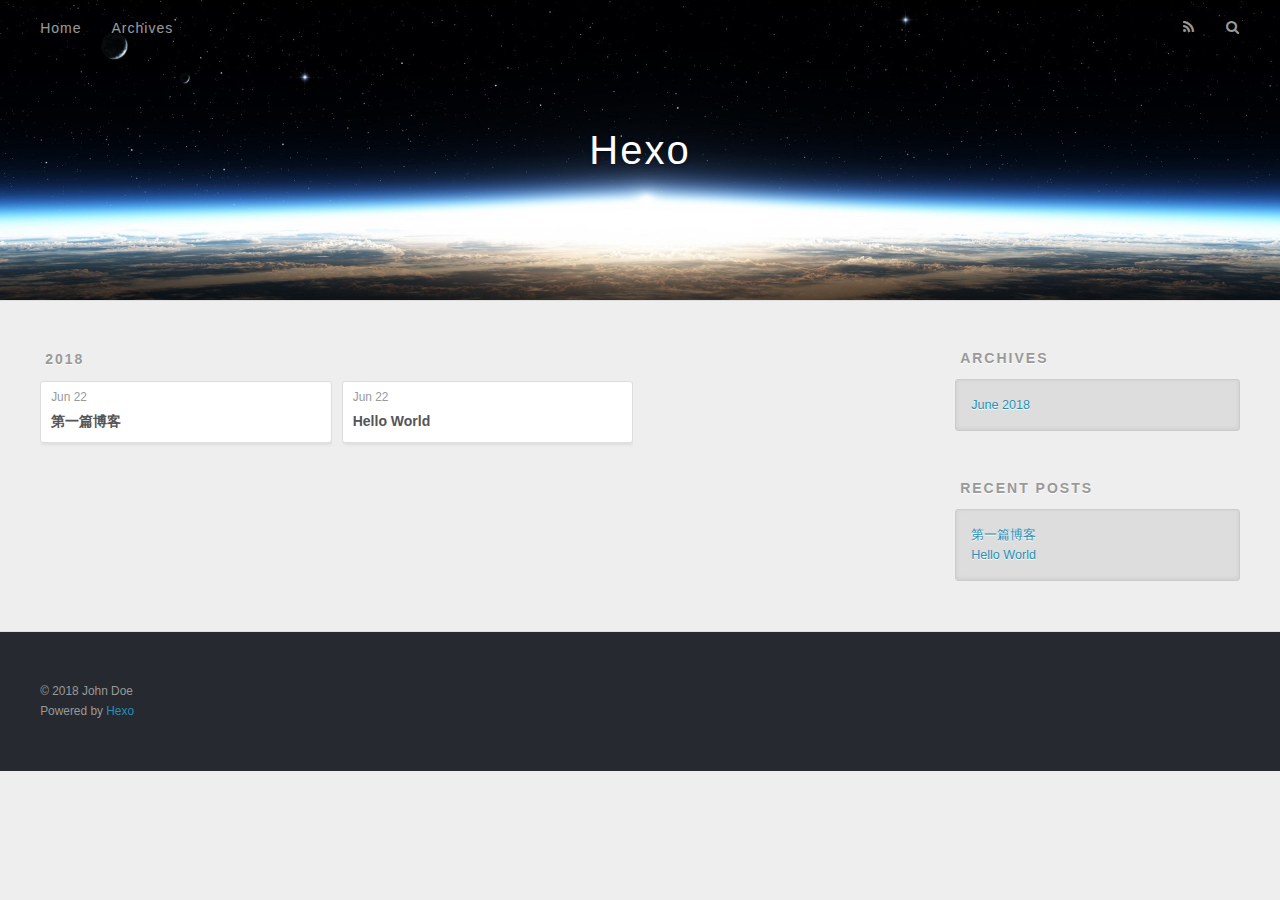
==== commit 302b17af: "Site updated: 2018-06-23 12:31:30" ====
--- a/archives/index.html
+++ b/archives/index.html
@@ -1,588 +1,193 @@
 <!DOCTYPE html>
-
-
+<html>
+<head>
+  <meta charset="utf-8">
+  
 
   
-
-
-<html class="theme-next muse use-motion" lang="">
-<head>
-  <meta charset="UTF-8"/>
-<meta http-equiv="X-UA-Compatible" content="IE=edge" />
-<meta name="viewport" content="width=device-width, initial-scale=1, maximum-scale=1"/>
-<meta name="theme-color" content="#222">
-
-
-
-
-
-
-
-
-
-<meta http-equiv="Cache-Control" content="no-transform" />
-<meta http-equiv="Cache-Control" content="no-siteapp" />
-
-
-
-
-
-
-
-
-
-
-
-
-
-
-
-
-  
-  
-  <link href="/lib/fancybox/source/jquery.fancybox.css?v=2.1.5" rel="stylesheet" type="text/css" />
-
-
-
-
-
-
-
-<link href="/lib/font-awesome/css/font-awesome.min.css?v=4.6.2" rel="stylesheet" type="text/css" />
-
-<link href="/css/main.css?v=5.1.4" rel="stylesheet" type="text/css" />
-
-
-  <link rel="apple-touch-icon" sizes="180x180" href="/images/apple-touch-icon-next.png?v=5.1.4">
-
-
-  <link rel="icon" type="image/png" sizes="32x32" href="/images/favicon-32x32-next.png?v=5.1.4">
-
-
-  <link rel="icon" type="image/png" sizes="16x16" href="/images/favicon-16x16-next.png?v=5.1.4">
-
-
-  <link rel="mask-icon" href="/images/logo.svg?v=5.1.4" color="#222">
-
-
-
-
-
-  <meta name="keywords" content="Hexo, NexT" />
-
-
-
-
-
-
-
-
-
-
-<meta property="og:type" content="website">
+  <title>Archives | Hexo</title>
+  <meta name="viewport" content="width=device-width, initial-scale=1, maximum-scale=1">
+  <meta property="og:type" content="website">
 <meta property="og:title" content="Hexo">
 <meta property="og:url" content="http://yoursite.com/archives/index.html">
 <meta property="og:site_name" content="Hexo">
 <meta property="og:locale" content="default">
 <meta name="twitter:card" content="summary">
 <meta name="twitter:title" content="Hexo">
+  
+    <link rel="alternate" href="/atom.xml" title="Hexo" type="application/atom+xml">
+  
+  
+    <link rel="icon" href="/favicon.png">
+  
+  
+    <link href="//fonts.googleapis.com/css?family=Source+Code+Pro" rel="stylesheet" type="text/css">
+  
+  <link rel="stylesheet" href="/css/style.css">
+</head>
+
+<body>
+  <div id="container">
+    <div id="wrap">
+      <header id="header">
+  <div id="banner"></div>
+  <div id="header-outer" class="outer">
+    <div id="header-title" class="inner">
+      <h1 id="logo-wrap">
+        <a href="/" id="logo">Hexo</a>
+      </h1>
+      
+    </div>
+    <div id="header-inner" class="inner">
+      <nav id="main-nav">
+        <a id="main-nav-toggle" class="nav-icon"></a>
+        
+          <a class="main-nav-link" href="/">Home</a>
+        
+          <a class="main-nav-link" href="/archives">Archives</a>
+        
+      </nav>
+      <nav id="sub-nav">
+        
+          <a id="nav-rss-link" class="nav-icon" href="/atom.xml" title="RSS Feed"></a>
+        
+        <a id="nav-search-btn" class="nav-icon" title="Search"></a>
+      </nav>
+      <div id="search-form-wrap">
+        <form action="//google.com/search" method="get" accept-charset="UTF-8" class="search-form"><input type="search" name="q" class="search-form-input" placeholder="Search"><button type="submit" class="search-form-submit">&#xF002;</button><input type="hidden" name="sitesearch" value="http://yoursite.com"></form>
+      </div>
+    </div>
+  </div>
+</header>
+      <div class="outer">
+        <section id="main">
+  
+  
+    
+    
+      
+      
+      <section class="archives-wrap">
+        <div class="archive-year-wrap">
+          <a href="/archives/2018" class="archive-year">2018</a>
+        </div>
+        <div class="archives">
+    
+    <article class="archive-article archive-type-post">
+  <div class="archive-article-inner">
+    <header class="archive-article-header">
+      <a href="/2018/06/22/test/" class="archive-article-date">
+  <time datetime="2018-06-22T07:42:56.000Z" itemprop="datePublished">Jun 22</time>
+</a>
+      
+  
+    <h1 itemprop="name">
+      <a class="archive-article-title" href="/2018/06/22/test/">第一篇博客</a>
+    </h1>
+  
+
+    </header>
+  </div>
+</article>
+  
+    
+    
+    <article class="archive-article archive-type-post">
+  <div class="archive-article-inner">
+    <header class="archive-article-header">
+      <a href="/2018/06/22/hello-world/" class="archive-article-date">
+  <time datetime="2018-06-22T06:46:07.161Z" itemprop="datePublished">Jun 22</time>
+</a>
+      
+  
+    <h1 itemprop="name">
+      <a class="archive-article-title" href="/2018/06/22/hello-world/">Hello World</a>
+    </h1>
+  
+
+    </header>
+  </div>
+</article>
+  
+  
+    </div></section>
+  
+
+
+</section>
+        
+          <aside id="sidebar">
+  
+    
+
+  
+    
+
+  
+    
+  
+    
+  <div class="widget-wrap">
+    <h3 class="widget-title">Archives</h3>
+    <div class="widget">
+      <ul class="archive-list"><li class="archive-list-item"><a class="archive-list-link" href="/archives/2018/06/">June 2018</a></li></ul>
+    </div>
+  </div>
+
+
+  
+    
+  <div class="widget-wrap">
+    <h3 class="widget-title">Recent Posts</h3>
+    <div class="widget">
+      <ul>
+        
+          <li>
+            <a href="/2018/06/22/test/">第一篇博客</a>
+          </li>
+        
+          <li>
+            <a href="/2018/06/22/hello-world/">Hello World</a>
+          </li>
+        
+      </ul>
+    </div>
+  </div>
+
+  
+</aside>
+        
+      </div>
+      <footer id="footer">
+  
+  <div class="outer">
+    <div id="footer-info" class="inner">
+      &copy; 2018 John Doe<br>
+      Powered by <a href="http://hexo.io/" target="_blank">Hexo</a>
+    </div>
+  </div>
+</footer>
+    </div>
+    <nav id="mobile-nav">
+  
+    <a href="/" class="mobile-nav-link">Home</a>
+  
+    <a href="/archives" class="mobile-nav-link">Archives</a>
+  
+</nav>
+    
+
+<script src="//ajax.googleapis.com/ajax/libs/jquery/2.0.3/jquery.min.js"></script>
+
+
+  <link rel="stylesheet" href="/fancybox/jquery.fancybox.css">
+  <script src="/fancybox/jquery.fancybox.pack.js"></script>
+
+
+<script src="/js/script.js"></script>
 
 
 
-<script type="text/javascript" id="hexo.configurations">
-  var NexT = window.NexT || {};
-  var CONFIG = {
-    root: '/',
-    scheme: 'Muse',
-    version: '5.1.4',
-    sidebar: {"position":"left","display":"post","offset":12,"b2t":false,"scrollpercent":false,"onmobile":false},
-    fancybox: true,
-    tabs: true,
-    motion: {"enable":true,"async":false,"transition":{"post_block":"fadeIn","post_header":"slideDownIn","post_body":"slideDownIn","coll_header":"slideLeftIn","sidebar":"slideUpIn"}},
-    duoshuo: {
-      userId: '0',
-      author: 'Author'
-    },
-    algolia: {
-      applicationID: '',
-      apiKey: '',
-      indexName: '',
-      hits: {"per_page":10},
-      labels: {"input_placeholder":"Search for Posts","hits_empty":"We didn't find any results for the search: ${query}","hits_stats":"${hits} results found in ${time} ms"}
-    }
-  };
-</script>
-
-
-
-  <link rel="canonical" href="http://yoursite.com/archives/"/>
-
-
-
-
-
-  <title>Archive | Hexo</title>
-  
-
-
-
-
-
-
-
-
-</head>
-
-<body itemscope itemtype="http://schema.org/WebPage" lang="default">
-
-  
-  
-    
-  
-
-  <div class="container sidebar-position-left page-archive">
-    <div class="headband"></div>
-
-    <header id="header" class="header" itemscope itemtype="http://schema.org/WPHeader">
-      <div class="header-inner"><div class="site-brand-wrapper">
-  <div class="site-meta ">
-    
-
-    <div class="custom-logo-site-title">
-      <a href="/"  class="brand" rel="start">
-        <span class="logo-line-before"><i></i></span>
-        <span class="site-title">Hexo</span>
-        <span class="logo-line-after"><i></i></span>
-      </a>
-    </div>
-      
-        <p class="site-subtitle"></p>
-      
   </div>
-
-  <div class="site-nav-toggle">
-    <button>
-      <span class="btn-bar"></span>
-      <span class="btn-bar"></span>
-      <span class="btn-bar"></span>
-    </button>
-  </div>
-</div>
-
-<nav class="site-nav">
-  
-
-  
-    <ul id="menu" class="menu">
-      
-        
-        <li class="menu-item menu-item-home">
-          <a href="/" rel="section">
-            
-              <i class="menu-item-icon fa fa-fw fa-home"></i> <br />
-            
-            Home
-          </a>
-        </li>
-      
-        
-        <li class="menu-item menu-item-archives">
-          <a href="/archives/" rel="section">
-            
-              <i class="menu-item-icon fa fa-fw fa-archive"></i> <br />
-            
-            Archives
-          </a>
-        </li>
-      
-
-      
-    </ul>
-  
-
-  
-</nav>
-
-
-
- </div>
-    </header>
-
-    <main id="main" class="main">
-      <div class="main-inner">
-        <div class="content-wrap">
-          <div id="content" class="content">
-            
-
-  
-  
-  
-  <div class="post-block archive">
-    <div id="posts" class="posts-collapse">
-      <span class="archive-move-on"></span>
-
-      <span class="archive-page-counter">
-        
-        
-        
-          
-        
-        Um..! 2 posts in total. Keep on posting.
-      </span>
-
-      
-
-        
-        
-        
-
-        
-          
-          <div class="collection-title">
-            <h1 class="archive-year" id="archive-year-2018">2018</h1>
-          </div>
-        
-        
-
-        
-
-  <article class="post post-type-normal" itemscope itemtype="http://schema.org/Article">
-    <header class="post-header">
-
-      <h2 class="post-title">
-        
-            <a class="post-title-link" href="/2018/06/22/test/" itemprop="url">
-              
-                <span itemprop="name">第一篇博客</span>
-              
-            </a>
-        
-      </h2>
-
-      <div class="post-meta">
-        <time class="post-time" itemprop="dateCreated"
-              datetime="2018-06-22T15:42:56+08:00"
-              content="2018-06-22" >
-          06-22
-        </time>
-      </div>
-
-    </header>
-  </article>
-
-
-
-      
-
-        
-        
-        
-
-        
-        
-
-        
-
-  <article class="post post-type-normal" itemscope itemtype="http://schema.org/Article">
-    <header class="post-header">
-
-      <h2 class="post-title">
-        
-            <a class="post-title-link" href="/2018/06/22/hello-world/" itemprop="url">
-              
-                <span itemprop="name">Hello World</span>
-              
-            </a>
-        
-      </h2>
-
-      <div class="post-meta">
-        <time class="post-time" itemprop="dateCreated"
-              datetime="2018-06-22T14:46:07+08:00"
-              content="2018-06-22" >
-          06-22
-        </time>
-      </div>
-
-    </header>
-  </article>
-
-
-
-      
-
-    </div>
-  </div>
-  
-  
-  
-
-  
-
-
-
-          </div>
-          
-
-
-          
-
-        </div>
-        
-          
-  
-  <div class="sidebar-toggle">
-    <div class="sidebar-toggle-line-wrap">
-      <span class="sidebar-toggle-line sidebar-toggle-line-first"></span>
-      <span class="sidebar-toggle-line sidebar-toggle-line-middle"></span>
-      <span class="sidebar-toggle-line sidebar-toggle-line-last"></span>
-    </div>
-  </div>
-
-  <aside id="sidebar" class="sidebar">
-    
-    <div class="sidebar-inner">
-
-      
-
-      
-
-      <section class="site-overview-wrap sidebar-panel sidebar-panel-active">
-        <div class="site-overview">
-          <div class="site-author motion-element" itemprop="author" itemscope itemtype="http://schema.org/Person">
-            
-              <p class="site-author-name" itemprop="name">John Doe</p>
-              <p class="site-description motion-element" itemprop="description"></p>
-          </div>
-
-          <nav class="site-state motion-element">
-
-            
-              <div class="site-state-item site-state-posts">
-              
-                <a href="/archives/">
-              
-                  <span class="site-state-item-count">2</span>
-                  <span class="site-state-item-name">posts</span>
-                </a>
-              </div>
-            
-
-            
-
-            
-
-          </nav>
-
-          
-
-          
-
-          
-          
-
-          
-          
-
-          
-
-        </div>
-      </section>
-
-      
-
-      
-
-    </div>
-  </aside>
-
-
-        
-      </div>
-    </main>
-
-    <footer id="footer" class="footer">
-      <div class="footer-inner">
-        <div class="copyright">&copy; <span itemprop="copyrightYear">2018</span>
-  <span class="with-love">
-    <i class="fa fa-user"></i>
-  </span>
-  <span class="author" itemprop="copyrightHolder">John Doe</span>
-
-  
-</div>
-
-
-  <div class="powered-by">Powered by <a class="theme-link" target="_blank" href="https://hexo.io">Hexo</a></div>
-
-
-
-  <span class="post-meta-divider">|</span>
-
-
-
-  <div class="theme-info">Theme &mdash; <a class="theme-link" target="_blank" href="https://github.com/iissnan/hexo-theme-next">NexT.Muse</a> v5.1.4</div>
-
-
-
-
-        
-
-
-
-
-
-
-
-        
-      </div>
-    </footer>
-
-    
-      <div class="back-to-top">
-        <i class="fa fa-arrow-up"></i>
-        
-      </div>
-    
-
-    
-
-  </div>
-
-  
-
-<script type="text/javascript">
-  if (Object.prototype.toString.call(window.Promise) !== '[object Function]') {
-    window.Promise = null;
-  }
-</script>
-
-
-
-
-
-
-
-
-
-  
-
-
-
-
-
-
-
-
-
-
-
-
-  
-  
-    <script type="text/javascript" src="/lib/jquery/index.js?v=2.1.3"></script>
-  
-
-  
-  
-    <script type="text/javascript" src="/lib/fastclick/lib/fastclick.min.js?v=1.0.6"></script>
-  
-
-  
-  
-    <script type="text/javascript" src="/lib/jquery_lazyload/jquery.lazyload.js?v=1.9.7"></script>
-  
-
-  
-  
-    <script type="text/javascript" src="/lib/velocity/velocity.min.js?v=1.2.1"></script>
-  
-
-  
-  
-    <script type="text/javascript" src="/lib/velocity/velocity.ui.min.js?v=1.2.1"></script>
-  
-
-  
-  
-    <script type="text/javascript" src="/lib/fancybox/source/jquery.fancybox.pack.js?v=2.1.5"></script>
-  
-
-
-  
-
-
-  <script type="text/javascript" src="/js/src/utils.js?v=5.1.4"></script>
-
-  <script type="text/javascript" src="/js/src/motion.js?v=5.1.4"></script>
-
-
-
-  
-  
-
-  
-
-  
-
-
-  <script type="text/javascript" src="/js/src/bootstrap.js?v=5.1.4"></script>
-
-
-
-  
-
-
-  
-
-
-
-
-	
-
-
-
-
-
-  
-
-
-
-
-
-  
-
-
-
-
-
-
-
-
-
-
-
-
-  
-
-
-
-
-
-  
-
-  
-
-  
-
-  
-  
-
-  
-
-  
-
-  
-
 </body>
-</html>
+</html>--- a/css/style.css
+++ b/css/style.css
@@ -0,0 +1,1374 @@
+body {
+  width: 100%;
+}
+body:before,
+body:after {
+  content: "";
+  display: table;
+}
+body:after {
+  clear: both;
+}
+html,
+body,
+div,
+span,
+applet,
+object,
+iframe,
+h1,
+h2,
+h3,
+h4,
+h5,
+h6,
+p,
+blockquote,
+pre,
+a,
+abbr,
+acronym,
+address,
+big,
+cite,
+code,
+del,
+dfn,
+em,
+img,
+ins,
+kbd,
+q,
+s,
+samp,
+small,
+strike,
+strong,
+sub,
+sup,
+tt,
+var,
+dl,
+dt,
+dd,
+ol,
+ul,
+li,
+fieldset,
+form,
+label,
+legend,
+table,
+caption,
+tbody,
+tfoot,
+thead,
+tr,
+th,
+td {
+  margin: 0;
+  padding: 0;
+  border: 0;
+  outline: 0;
+  font-weight: inherit;
+  font-style: inherit;
+  font-family: inherit;
+  font-size: 100%;
+  vertical-align: baseline;
+}
+body {
+  line-height: 1;
+  color: #000;
+  background: #fff;
+}
+ol,
+ul {
+  list-style: none;
+}
+table {
+  border-collapse: separate;
+  border-spacing: 0;
+  vertical-align: middle;
+}
+caption,
+th,
+td {
+  text-align: left;
+  font-weight: normal;
+  vertical-align: middle;
+}
+a img {
+  border: none;
+}
+input,
+button {
+  margin: 0;
+  padding: 0;
+}
+input::-moz-focus-inner,
+button::-moz-focus-inner {
+  border: 0;
+  padding: 0;
+}
+@font-face {
+  font-family: FontAwesome;
+  font-style: normal;
+  font-weight: normal;
+  src: url("fonts/fontawesome-webfont.eot?v=#4.0.3");
+  src: url("fonts/fontawesome-webfont.eot?#iefix&v=#4.0.3") format("embedded-opentype"), url("fonts/fontawesome-webfont.woff?v=#4.0.3") format("woff"), url("fonts/fontawesome-webfont.ttf?v=#4.0.3") format("truetype"), url("fonts/fontawesome-webfont.svg#fontawesomeregular?v=#4.0.3") format("svg");
+}
+html,
+body,
+#container {
+  height: 100%;
+}
+body {
+  background: #eee;
+  font: 14px -apple-system, BlinkMacSystemFont, "Segoe UI", "Roboto", "Oxygen", "Ubuntu", "Cantarell", "Fira Sans", "Droid Sans", "Helvetica Neue", sans-serif;
+  -webkit-text-size-adjust: 100%;
+}
+.outer {
+  max-width: 1220px;
+  margin: 0 auto;
+  padding: 0 20px;
+}
+.outer:before,
+.outer:after {
+  content: "";
+  display: table;
+}
+.outer:after {
+  clear: both;
+}
+.inner {
+  display: inline;
+  float: left;
+  width: 98.33333333333333%;
+  margin: 0 0.833333333333333%;
+}
+.left,
+.alignleft {
+  float: left;
+}
+.right,
+.alignright {
+  float: right;
+}
+.clear {
+  clear: both;
+}
+#container {
+  position: relative;
+}
+.mobile-nav-on {
+  overflow: hidden;
+}
+#wrap {
+  height: 100%;
+  width: 100%;
+  position: absolute;
+  top: 0;
+  left: 0;
+  -webkit-transition: 0.2s ease-out;
+  -moz-transition: 0.2s ease-out;
+  -ms-transition: 0.2s ease-out;
+  transition: 0.2s ease-out;
+  z-index: 1;
+  background: #eee;
+}
+.mobile-nav-on #wrap {
+  left: 280px;
+}
+@media screen and (min-width: 768px) {
+  #main {
+    display: inline;
+    float: left;
+    width: 73.33333333333333%;
+    margin: 0 0.833333333333333%;
+  }
+}
+.article-date,
+.article-category-link,
+.archive-year,
+.widget-title {
+  text-decoration: none;
+  text-transform: uppercase;
+  letter-spacing: 2px;
+  color: #999;
+  margin-bottom: 1em;
+  margin-left: 5px;
+  line-height: 1em;
+  text-shadow: 0 1px #fff;
+  font-weight: bold;
+}
+.article-inner,
+.archive-article-inner {
+  background: #fff;
+  -webkit-box-shadow: 1px 2px 3px #ddd;
+  box-shadow: 1px 2px 3px #ddd;
+  border: 1px solid #ddd;
+  border-radius: 3px;
+}
+.article-entry h1,
+.widget h1 {
+  font-size: 2em;
+}
+.article-entry h2,
+.widget h2 {
+  font-size: 1.5em;
+}
+.article-entry h3,
+.widget h3 {
+  font-size: 1.3em;
+}
+.article-entry h4,
+.widget h4 {
+  font-size: 1.2em;
+}
+.article-entry h5,
+.widget h5 {
+  font-size: 1em;
+}
+.article-entry h6,
+.widget h6 {
+  font-size: 1em;
+  color: #999;
+}
+.article-entry hr,
+.widget hr {
+  border: 1px dashed #ddd;
+}
+.article-entry strong,
+.widget strong {
+  font-weight: bold;
+}
+.article-entry em,
+.widget em,
+.article-entry cite,
+.widget cite {
+  font-style: italic;
+}
+.article-entry sup,
+.widget sup,
+.article-entry sub,
+.widget sub {
+  font-size: 0.75em;
+  line-height: 0;
+  position: relative;
+  vertical-align: baseline;
+}
+.article-entry sup,
+.widget sup {
+  top: -0.5em;
+}
+.article-entry sub,
+.widget sub {
+  bottom: -0.2em;
+}
+.article-entry small,
+.widget small {
+  font-size: 0.85em;
+}
+.article-entry acronym,
+.widget acronym,
+.article-entry abbr,
+.widget abbr {
+  border-bottom: 1px dotted;
+}
+.article-entry ul,
+.widget ul,
+.article-entry ol,
+.widget ol,
+.article-entry dl,
+.widget dl {
+  margin: 0 20px;
+  line-height: 1.6em;
+}
+.article-entry ul ul,
+.widget ul ul,
+.article-entry ol ul,
+.widget ol ul,
+.article-entry ul ol,
+.widget ul ol,
+.article-entry ol ol,
+.widget ol ol {
+  margin-top: 0;
+  margin-bottom: 0;
+}
+.article-entry ul,
+.widget ul {
+  list-style: disc;
+}
+.article-entry ol,
+.widget ol {
+  list-style: decimal;
+}
+.article-entry dt,
+.widget dt {
+  font-weight: bold;
+}
+#header {
+  height: 300px;
+  position: relative;
+  border-bottom: 1px solid #ddd;
+}
+#header:before,
+#header:after {
+  content: "";
+  position: absolute;
+  left: 0;
+  right: 0;
+  height: 40px;
+}
+#header:before {
+  top: 0;
+  background: -webkit-linear-gradient(rgba(0,0,0,0.2), transparent);
+  background: -moz-linear-gradient(rgba(0,0,0,0.2), transparent);
+  background: -ms-linear-gradient(rgba(0,0,0,0.2), transparent);
+  background: linear-gradient(rgba(0,0,0,0.2), transparent);
+}
+#header:after {
+  bottom: 0;
+  background: -webkit-linear-gradient(transparent, rgba(0,0,0,0.2));
+  background: -moz-linear-gradient(transparent, rgba(0,0,0,0.2));
+  background: -ms-linear-gradient(transparent, rgba(0,0,0,0.2));
+  background: linear-gradient(transparent, rgba(0,0,0,0.2));
+}
+#header-outer {
+  height: 100%;
+  position: relative;
+}
+#header-inner {
+  position: relative;
+  overflow: hidden;
+}
+#banner {
+  position: absolute;
+  top: 0;
+  left: 0;
+  width: 100%;
+  height: 100%;
+  background: url("images/banner.jpg") center #000;
+  -webkit-background-size: cover;
+  -moz-background-size: cover;
+  background-size: cover;
+  z-index: -1;
+}
+#header-title {
+  text-align: center;
+  height: 40px;
+  position: absolute;
+  top: 50%;
+  left: 0;
+  margin-top: -20px;
+}
+#logo,
+#subtitle {
+  text-decoration: none;
+  color: #fff;
+  font-weight: 300;
+  text-shadow: 0 1px 4px rgba(0,0,0,0.3);
+}
+#logo {
+  font-size: 40px;
+  line-height: 40px;
+  letter-spacing: 2px;
+}
+#subtitle {
+  font-size: 16px;
+  line-height: 16px;
+  letter-spacing: 1px;
+}
+#subtitle-wrap {
+  margin-top: 16px;
+}
+#main-nav {
+  float: left;
+  margin-left: -15px;
+}
+.nav-icon,
+.main-nav-link {
+  float: left;
+  color: #fff;
+  opacity: 0.6;
+  text-decoration: none;
+  text-shadow: 0 1px rgba(0,0,0,0.2);
+  -webkit-transition: opacity 0.2s;
+  -moz-transition: opacity 0.2s;
+  -ms-transition: opacity 0.2s;
+  transition: opacity 0.2s;
+  display: block;
+  padding: 20px 15px;
+}
+.nav-icon:hover,
+.main-nav-link:hover {
+  opacity: 1;
+}
+.nav-icon {
+  font-family: FontAwesome;
+  text-align: center;
+  font-size: 14px;
+  width: 14px;
+  height: 14px;
+  padding: 20px 15px;
+  position: relative;
+  cursor: pointer;
+}
+.main-nav-link {
+  font-weight: 300;
+  letter-spacing: 1px;
+}
+@media screen and (max-width: 479px) {
+  .main-nav-link {
+    display: none;
+  }
+}
+#main-nav-toggle {
+  display: none;
+}
+#main-nav-toggle:before {
+  content: "\f0c9";
+}
+@media screen and (max-width: 479px) {
+  #main-nav-toggle {
+    display: block;
+  }
+}
+#sub-nav {
+  float: right;
+  margin-right: -15px;
+}
+#nav-rss-link:before {
+  content: "\f09e";
+}
+#nav-search-btn:before {
+  content: "\f002";
+}
+#search-form-wrap {
+  position: absolute;
+  top: 15px;
+  width: 150px;
+  height: 30px;
+  right: -150px;
+  opacity: 0;
+  -webkit-transition: 0.2s ease-out;
+  -moz-transition: 0.2s ease-out;
+  -ms-transition: 0.2s ease-out;
+  transition: 0.2s ease-out;
+}
+#search-form-wrap.on {
+  opacity: 1;
+  right: 0;
+}
+@media screen and (max-width: 479px) {
+  #search-form-wrap {
+    width: 100%;
+    right: -100%;
+  }
+}
+.search-form {
+  position: absolute;
+  top: 0;
+  left: 0;
+  right: 0;
+  background: #fff;
+  padding: 5px 15px;
+  border-radius: 15px;
+  -webkit-box-shadow: 0 0 10px rgba(0,0,0,0.3);
+  box-shadow: 0 0 10px rgba(0,0,0,0.3);
+}
+.search-form-input {
+  border: none;
+  background: none;
+  color: #555;
+  width: 100%;
+  font: 13px -apple-system, BlinkMacSystemFont, "Segoe UI", "Roboto", "Oxygen", "Ubuntu", "Cantarell", "Fira Sans", "Droid Sans", "Helvetica Neue", sans-serif;
+  outline: none;
+}
+.search-form-input::-webkit-search-results-decoration,
+.search-form-input::-webkit-search-cancel-button {
+  -webkit-appearance: none;
+}
+.search-form-submit {
+  position: absolute;
+  top: 50%;
+  right: 10px;
+  margin-top: -7px;
+  font: 13px FontAwesome;
+  border: none;
+  background: none;
+  color: #bbb;
+  cursor: pointer;
+}
+.search-form-submit:hover,
+.search-form-submit:focus {
+  color: #777;
+}
+.article {
+  margin: 50px 0;
+}
+.article-inner {
+  overflow: hidden;
+}
+.article-meta:before,
+.article-meta:after {
+  content: "";
+  display: table;
+}
+.article-meta:after {
+  clear: both;
+}
+.article-date {
+  float: left;
+}
+.article-category {
+  float: left;
+  line-height: 1em;
+  color: #ccc;
+  text-shadow: 0 1px #fff;
+  margin-left: 8px;
+}
+.article-category:before {
+  content: "\2022";
+}
+.article-category-link {
+  margin: 0 12px 1em;
+}
+.article-header {
+  padding: 20px 20px 0;
+}
+.article-title {
+  text-decoration: none;
+  font-size: 2em;
+  font-weight: bold;
+  color: #555;
+  line-height: 1.1em;
+  -webkit-transition: color 0.2s;
+  -moz-transition: color 0.2s;
+  -ms-transition: color 0.2s;
+  transition: color 0.2s;
+}
+a.article-title:hover {
+  color: #258fb8;
+}
+.article-entry {
+  color: #555;
+  padding: 0 20px;
+}
+.article-entry:before,
+.article-entry:after {
+  content: "";
+  display: table;
+}
+.article-entry:after {
+  clear: both;
+}
+.article-entry p,
+.article-entry table {
+  line-height: 1.6em;
+  margin: 1.6em 0;
+}
+.article-entry h1,
+.article-entry h2,
+.article-entry h3,
+.article-entry h4,
+.article-entry h5,
+.article-entry h6 {
+  font-weight: bold;
+}
+.article-entry h1,
+.article-entry h2,
+.article-entry h3,
+.article-entry h4,
+.article-entry h5,
+.article-entry h6 {
+  line-height: 1.1em;
+  margin: 1.1em 0;
+}
+.article-entry a {
+  color: #258fb8;
+  text-decoration: none;
+}
+.article-entry a:hover {
+  text-decoration: underline;
+}
+.article-entry ul,
+.article-entry ol,
+.article-entry dl {
+  margin-top: 1.6em;
+  margin-bottom: 1.6em;
+}
+.article-entry img,
+.article-entry video {
+  max-width: 100%;
+  height: auto;
+  display: block;
+  margin: auto;
+}
+.article-entry iframe {
+  border: none;
+}
+.article-entry table {
+  width: 100%;
+  border-collapse: collapse;
+  border-spacing: 0;
+}
+.article-entry th {
+  font-weight: bold;
+  border-bottom: 3px solid #ddd;
+  padding-bottom: 0.5em;
+}
+.article-entry td {
+  border-bottom: 1px solid #ddd;
+  padding: 10px 0;
+}
+.article-entry blockquote {
+  font-family: Georgia, "Times New Roman", serif;
+  font-size: 1.4em;
+  margin: 1.6em 20px;
+  text-align: center;
+}
+.article-entry blockquote footer {
+  font-size: 14px;
+  margin: 1.6em 0;
+  font-family: -apple-system, BlinkMacSystemFont, "Segoe UI", "Roboto", "Oxygen", "Ubuntu", "Cantarell", "Fira Sans", "Droid Sans", "Helvetica Neue", sans-serif;
+}
+.article-entry blockquote footer cite:before {
+  content: "—";
+  padding: 0 0.5em;
+}
+.article-entry .pullquote {
+  text-align: left;
+  width: 45%;
+  margin: 0;
+}
+.article-entry .pullquote.left {
+  margin-left: 0.5em;
+  margin-right: 1em;
+}
+.article-entry .pullquote.right {
+  margin-right: 0.5em;
+  margin-left: 1em;
+}
+.article-entry .caption {
+  color: #999;
+  display: block;
+  font-size: 0.9em;
+  margin-top: 0.5em;
+  position: relative;
+  text-align: center;
+}
+.article-entry .video-container {
+  position: relative;
+  padding-top: 56.25%;
+  height: 0;
+  overflow: hidden;
+}
+.article-entry .video-container iframe,
+.article-entry .video-container object,
+.article-entry .video-container embed {
+  position: absolute;
+  top: 0;
+  left: 0;
+  width: 100%;
+  height: 100%;
+  margin-top: 0;
+}
+.article-more-link a {
+  display: inline-block;
+  line-height: 1em;
+  padding: 6px 15px;
+  border-radius: 15px;
+  background: #eee;
+  color: #999;
+  text-shadow: 0 1px #fff;
+  text-decoration: none;
+}
+.article-more-link a:hover {
+  background: #258fb8;
+  color: #fff;
+  text-decoration: none;
+  text-shadow: 0 1px #1e7293;
+}
+.article-footer {
+  font-size: 0.85em;
+  line-height: 1.6em;
+  border-top: 1px solid #ddd;
+  padding-top: 1.6em;
+  margin: 0 20px 20px;
+}
+.article-footer:before,
+.article-footer:after {
+  content: "";
+  display: table;
+}
+.article-footer:after {
+  clear: both;
+}
+.article-footer a {
+  color: #999;
+  text-decoration: none;
+}
+.article-footer a:hover {
+  color: #555;
+}
+.article-tag-list-item {
+  float: left;
+  margin-right: 10px;
+}
+.article-tag-list-link:before {
+  content: "#";
+}
+.article-comment-link {
+  float: right;
+}
+.article-comment-link:before {
+  content: "\f075";
+  font-family: FontAwesome;
+  padding-right: 8px;
+}
+.article-share-link {
+  cursor: pointer;
+  float: right;
+  margin-left: 20px;
+}
+.article-share-link:before {
+  content: "\f064";
+  font-family: FontAwesome;
+  padding-right: 6px;
+}
+#article-nav {
+  position: relative;
+}
+#article-nav:before,
+#article-nav:after {
+  content: "";
+  display: table;
+}
+#article-nav:after {
+  clear: both;
+}
+@media screen and (min-width: 768px) {
+  #article-nav {
+    margin: 50px 0;
+  }
+  #article-nav:before {
+    width: 8px;
+    height: 8px;
+    position: absolute;
+    top: 50%;
+    left: 50%;
+    margin-top: -4px;
+    margin-left: -4px;
+    content: "";
+    border-radius: 50%;
+    background: #ddd;
+    -webkit-box-shadow: 0 1px 2px #fff;
+    box-shadow: 0 1px 2px #fff;
+  }
+}
+.article-nav-link-wrap {
+  text-decoration: none;
+  text-shadow: 0 1px #fff;
+  color: #999;
+  -webkit-box-sizing: border-box;
+  -moz-box-sizing: border-box;
+  box-sizing: border-box;
+  margin-top: 50px;
+  text-align: center;
+  display: block;
+}
+.article-nav-link-wrap:hover {
+  color: #555;
+}
+@media screen and (min-width: 768px) {
+  .article-nav-link-wrap {
+    width: 50%;
+    margin-top: 0;
+  }
+}
+@media screen and (min-width: 768px) {
+  #article-nav-newer {
+    float: left;
+    text-align: right;
+    padding-right: 20px;
+  }
+}
+@media screen and (min-width: 768px) {
+  #article-nav-older {
+    float: right;
+    text-align: left;
+    padding-left: 20px;
+  }
+}
+.article-nav-caption {
+  text-transform: uppercase;
+  letter-spacing: 2px;
+  color: #ddd;
+  line-height: 1em;
+  font-weight: bold;
+}
+#article-nav-newer .article-nav-caption {
+  margin-right: -2px;
+}
+.article-nav-title {
+  font-size: 0.85em;
+  line-height: 1.6em;
+  margin-top: 0.5em;
+}
+.article-share-box {
+  position: absolute;
+  display: none;
+  background: #fff;
+  -webkit-box-shadow: 1px 2px 10px rgba(0,0,0,0.2);
+  box-shadow: 1px 2px 10px rgba(0,0,0,0.2);
+  border-radius: 3px;
+  margin-left: -145px;
+  overflow: hidden;
+  z-index: 1;
+}
+.article-share-box.on {
+  display: block;
+}
+.article-share-input {
+  width: 100%;
+  background: none;
+  -webkit-box-sizing: border-box;
+  -moz-box-sizing: border-box;
+  box-sizing: border-box;
+  font: 14px -apple-system, BlinkMacSystemFont, "Segoe UI", "Roboto", "Oxygen", "Ubuntu", "Cantarell", "Fira Sans", "Droid Sans", "Helvetica Neue", sans-serif;
+  padding: 0 15px;
+  color: #555;
+  outline: none;
+  border: 1px solid #ddd;
+  border-radius: 3px 3px 0 0;
+  height: 36px;
+  line-height: 36px;
+}
+.article-share-links {
+  background: #eee;
+}
+.article-share-links:before,
+.article-share-links:after {
+  content: "";
+  display: table;
+}
+.article-share-links:after {
+  clear: both;
+}
+.article-share-twitter,
+.article-share-facebook,
+.article-share-pinterest,
+.article-share-google {
+  width: 50px;
+  height: 36px;
+  display: block;
+  float: left;
+  position: relative;
+  color: #999;
+  text-shadow: 0 1px #fff;
+}
+.article-share-twitter:before,
+.article-share-facebook:before,
+.article-share-pinterest:before,
+.article-share-google:before {
+  font-size: 20px;
+  font-family: FontAwesome;
+  width: 20px;
+  height: 20px;
+  position: absolute;
+  top: 50%;
+  left: 50%;
+  margin-top: -10px;
+  margin-left: -10px;
+  text-align: center;
+}
+.article-share-twitter:hover,
+.article-share-facebook:hover,
+.article-share-pinterest:hover,
+.article-share-google:hover {
+  color: #fff;
+}
+.article-share-twitter:before {
+  content: "\f099";
+}
+.article-share-twitter:hover {
+  background: #00aced;
+  text-shadow: 0 1px #008abe;
+}
+.article-share-facebook:before {
+  content: "\f09a";
+}
+.article-share-facebook:hover {
+  background: #3b5998;
+  text-shadow: 0 1px #2f477a;
+}
+.article-share-pinterest:before {
+  content: "\f0d2";
+}
+.article-share-pinterest:hover {
+  background: #cb2027;
+  text-shadow: 0 1px #a21a1f;
+}
+.article-share-google:before {
+  content: "\f0d5";
+}
+.article-share-google:hover {
+  background: #dd4b39;
+  text-shadow: 0 1px #be3221;
+}
+.article-gallery {
+  background: #000;
+  position: relative;
+}
+.article-gallery-photos {
+  position: relative;
+  overflow: hidden;
+}
+.article-gallery-img {
+  display: none;
+  max-width: 100%;
+}
+.article-gallery-img:first-child {
+  display: block;
+}
+.article-gallery-img.loaded {
+  position: absolute;
+  display: block;
+}
+.article-gallery-img img {
+  display: block;
+  max-width: 100%;
+  margin: 0 auto;
+}
+#comments {
+  background: #fff;
+  -webkit-box-shadow: 1px 2px 3px #ddd;
+  box-shadow: 1px 2px 3px #ddd;
+  padding: 20px;
+  border: 1px solid #ddd;
+  border-radius: 3px;
+  margin: 50px 0;
+}
+#comments a {
+  color: #258fb8;
+}
+.archives-wrap {
+  margin: 50px 0;
+}
+.archives:before,
+.archives:after {
+  content: "";
+  display: table;
+}
+.archives:after {
+  clear: both;
+}
+.archive-year-wrap {
+  margin-bottom: 1em;
+}
+.archives {
+  -webkit-column-gap: 10px;
+  -moz-column-gap: 10px;
+  column-gap: 10px;
+}
+@media screen and (min-width: 480px) and (max-width: 767px) {
+  .archives {
+    -webkit-column-count: 2;
+    -moz-column-count: 2;
+    column-count: 2;
+  }
+}
+@media screen and (min-width: 768px) {
+  .archives {
+    -webkit-column-count: 3;
+    -moz-column-count: 3;
+    column-count: 3;
+  }
+}
+.archive-article {
+  -webkit-column-break-inside: avoid;
+  page-break-inside: avoid;
+  overflow: hidden;
+  break-inside: avoid-column;
+}
+.archive-article-inner {
+  padding: 10px;
+  margin-bottom: 15px;
+}
+.archive-article-title {
+  text-decoration: none;
+  font-weight: bold;
+  color: #555;
+  -webkit-transition: color 0.2s;
+  -moz-transition: color 0.2s;
+  -ms-transition: color 0.2s;
+  transition: color 0.2s;
+  line-height: 1.6em;
+}
+.archive-article-title:hover {
+  color: #258fb8;
+}
+.archive-article-footer {
+  margin-top: 1em;
+}
+.archive-article-date {
+  color: #999;
+  text-decoration: none;
+  font-size: 0.85em;
+  line-height: 1em;
+  margin-bottom: 0.5em;
+  display: block;
+}
+#page-nav {
+  margin: 50px auto;
+  background: #fff;
+  -webkit-box-shadow: 1px 2px 3px #ddd;
+  box-shadow: 1px 2px 3px #ddd;
+  border: 1px solid #ddd;
+  border-radius: 3px;
+  text-align: center;
+  color: #999;
+  overflow: hidden;
+}
+#page-nav:before,
+#page-nav:after {
+  content: "";
+  display: table;
+}
+#page-nav:after {
+  clear: both;
+}
+#page-nav a,
+#page-nav span {
+  padding: 10px 20px;
+  line-height: 1;
+  height: 2ex;
+}
+#page-nav a {
+  color: #999;
+  text-decoration: none;
+}
+#page-nav a:hover {
+  background: #999;
+  color: #fff;
+}
+#page-nav .prev {
+  float: left;
+}
+#page-nav .next {
+  float: right;
+}
+#page-nav .page-number {
+  display: inline-block;
+}
+@media screen and (max-width: 479px) {
+  #page-nav .page-number {
+    display: none;
+  }
+}
+#page-nav .current {
+  color: #555;
+  font-weight: bold;
+}
+#page-nav .space {
+  color: #ddd;
+}
+#footer {
+  background: #262a30;
+  padding: 50px 0;
+  border-top: 1px solid #ddd;
+  color: #999;
+}
+#footer a {
+  color: #258fb8;
+  text-decoration: none;
+}
+#footer a:hover {
+  text-decoration: underline;
+}
+#footer-info {
+  line-height: 1.6em;
+  font-size: 0.85em;
+}
+.article-entry pre,
+.article-entry .highlight {
+  background: #2d2d2d;
+  margin: 0 -20px;
+  padding: 15px 20px;
+  border-style: solid;
+  border-color: #ddd;
+  border-width: 1px 0;
+  overflow: auto;
+  color: #ccc;
+  line-height: 22.400000000000002px;
+}
+.article-entry .highlight .gutter pre,
+.article-entry .gist .gist-file .gist-data .line-numbers {
+  color: #666;
+  font-size: 0.85em;
+}
+.article-entry pre,
+.article-entry code {
+  font-family: "Source Code Pro", Consolas, Monaco, Menlo, Consolas, monospace;
+}
+.article-entry code {
+  background: #eee;
+  text-shadow: 0 1px #fff;
+  padding: 0 0.3em;
+}
+.article-entry pre code {
+  background: none;
+  text-shadow: none;
+  padding: 0;
+}
+.article-entry .highlight pre {
+  border: none;
+  margin: 0;
+  padding: 0;
+}
+.article-entry .highlight table {
+  margin: 0;
+  width: auto;
+}
+.article-entry .highlight td {
+  border: none;
+  padding: 0;
+}
+.article-entry .highlight figcaption {
+  font-size: 0.85em;
+  color: #999;
+  line-height: 1em;
+  margin-bottom: 1em;
+}
+.article-entry .highlight figcaption:before,
+.article-entry .highlight figcaption:after {
+  content: "";
+  display: table;
+}
+.article-entry .highlight figcaption:after {
+  clear: both;
+}
+.article-entry .highlight figcaption a {
+  float: right;
+}
+.article-entry .highlight .gutter pre {
+  text-align: right;
+  padding-right: 20px;
+}
+.article-entry .highlight .line {
+  height: 22.400000000000002px;
+}
+.article-entry .highlight .line.marked {
+  background: #515151;
+}
+.article-entry .gist {
+  margin: 0 -20px;
+  border-style: solid;
+  border-color: #ddd;
+  border-width: 1px 0;
+  background: #2d2d2d;
+  padding: 15px 20px 15px 0;
+}
+.article-entry .gist .gist-file {
+  border: none;
+  font-family: "Source Code Pro", Consolas, Monaco, Menlo, Consolas, monospace;
+  margin: 0;
+}
+.article-entry .gist .gist-file .gist-data {
+  background: none;
+  border: none;
+}
+.article-entry .gist .gist-file .gist-data .line-numbers {
+  background: none;
+  border: none;
+  padding: 0 20px 0 0;
+}
+.article-entry .gist .gist-file .gist-data .line-data {
+  padding: 0 !important;
+}
+.article-entry .gist .gist-file .highlight {
+  margin: 0;
+  padding: 0;
+  border: none;
+}
+.article-entry .gist .gist-file .gist-meta {
+  background: #2d2d2d;
+  color: #999;
+  font: 0.85em -apple-system, BlinkMacSystemFont, "Segoe UI", "Roboto", "Oxygen", "Ubuntu", "Cantarell", "Fira Sans", "Droid Sans", "Helvetica Neue", sans-serif;
+  text-shadow: 0 0;
+  padding: 0;
+  margin-top: 1em;
+  margin-left: 20px;
+}
+.article-entry .gist .gist-file .gist-meta a {
+  color: #258fb8;
+  font-weight: normal;
+}
+.article-entry .gist .gist-file .gist-meta a:hover {
+  text-decoration: underline;
+}
+pre .comment,
+pre .title {
+  color: #999;
+}
+pre .variable,
+pre .attribute,
+pre .tag,
+pre .regexp,
+pre .ruby .constant,
+pre .xml .tag .title,
+pre .xml .pi,
+pre .xml .doctype,
+pre .html .doctype,
+pre .css .id,
+pre .css .class,
+pre .css .pseudo {
+  color: #f2777a;
+}
+pre .number,
+pre .preprocessor,
+pre .built_in,
+pre .literal,
+pre .params,
+pre .constant {
+  color: #f99157;
+}
+pre .class,
+pre .ruby .class .title,
+pre .css .rules .attribute {
+  color: #9c9;
+}
+pre .string,
+pre .value,
+pre .inheritance,
+pre .header,
+pre .ruby .symbol,
+pre .xml .cdata {
+  color: #9c9;
+}
+pre .css .hexcolor {
+  color: #6cc;
+}
+pre .function,
+pre .python .decorator,
+pre .python .title,
+pre .ruby .function .title,
+pre .ruby .title .keyword,
+pre .perl .sub,
+pre .javascript .title,
+pre .coffeescript .title {
+  color: #69c;
+}
+pre .keyword,
+pre .javascript .function {
+  color: #c9c;
+}
+@media screen and (max-width: 479px) {
+  #mobile-nav {
+    position: absolute;
+    top: 0;
+    left: 0;
+    width: 280px;
+    height: 100%;
+    background: #191919;
+    border-right: 1px solid #fff;
+  }
+}
+@media screen and (max-width: 479px) {
+  .mobile-nav-link {
+    display: block;
+    color: #999;
+    text-decoration: none;
+    padding: 15px 20px;
+    font-weight: bold;
+  }
+  .mobile-nav-link:hover {
+    color: #fff;
+  }
+}
+@media screen and (min-width: 768px) {
+  #sidebar {
+    display: inline;
+    float: left;
+    width: 23.333333333333332%;
+    margin: 0 0.833333333333333%;
+  }
+}
+.widget-wrap {
+  margin: 50px 0;
+}
+.widget {
+  color: #777;
+  text-shadow: 0 1px #fff;
+  background: #ddd;
+  -webkit-box-shadow: 0 -1px 4px #ccc inset;
+  box-shadow: 0 -1px 4px #ccc inset;
+  border: 1px solid #ccc;
+  padding: 15px;
+  border-radius: 3px;
+}
+.widget a {
+  color: #258fb8;
+  text-decoration: none;
+}
+.widget a:hover {
+  text-decoration: underline;
+}
+.widget ul ul,
+.widget ol ul,
+.widget dl ul,
+.widget ul ol,
+.widget ol ol,
+.widget dl ol,
+.widget ul dl,
+.widget ol dl,
+.widget dl dl {
+  margin-left: 15px;
+  list-style: disc;
+}
+.widget {
+  line-height: 1.6em;
+  word-wrap: break-word;
+  font-size: 0.9em;
+}
+.widget ul,
+.widget ol {
+  list-style: none;
+  margin: 0;
+}
+.widget ul ul,
+.widget ol ul,
+.widget ul ol,
+.widget ol ol {
+  margin: 0 20px;
+}
+.widget ul ul,
+.widget ol ul {
+  list-style: disc;
+}
+.widget ul ol,
+.widget ol ol {
+  list-style: decimal;
+}
+.category-list-count,
+.tag-list-count,
+.archive-list-count {
+  padding-left: 5px;
+  color: #999;
+  font-size: 0.85em;
+}
+.category-list-count:before,
+.tag-list-count:before,
+.archive-list-count:before {
+  content: "(";
+}
+.category-list-count:after,
+.tag-list-count:after,
+.archive-list-count:after {
+  content: ")";
+}
+.tagcloud a {
+  margin-right: 5px;
+  display: inline-block;
+}
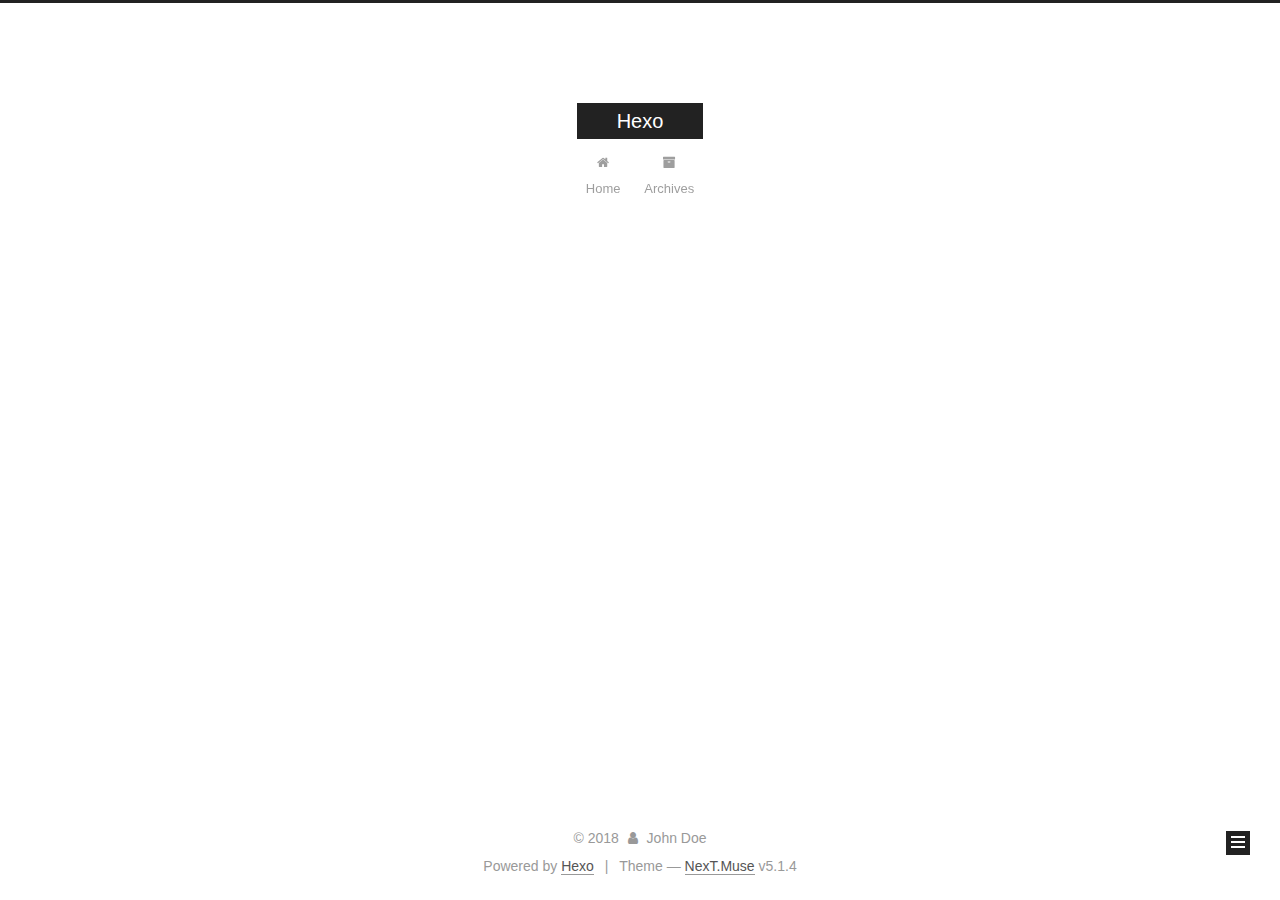
==== commit d12c9210: "Site updated: 2018-06-23 12:32:34" ====
--- a/archives/index.html
+++ b/archives/index.html
@@ -1,193 +1,588 @@
 <!DOCTYPE html>
-<html>
+
+
+
+  
+
+
+<html class="theme-next muse use-motion" lang="">
 <head>
-  <meta charset="utf-8">
-  
-
-  
-  <title>Archives | Hexo</title>
-  <meta name="viewport" content="width=device-width, initial-scale=1, maximum-scale=1">
-  <meta property="og:type" content="website">
+  <meta charset="UTF-8"/>
+<meta http-equiv="X-UA-Compatible" content="IE=edge" />
+<meta name="viewport" content="width=device-width, initial-scale=1, maximum-scale=1"/>
+<meta name="theme-color" content="#222">
+
+
+
+
+
+
+
+
+
+<meta http-equiv="Cache-Control" content="no-transform" />
+<meta http-equiv="Cache-Control" content="no-siteapp" />
+
+
+
+
+
+
+
+
+
+
+
+
+
+
+
+
+  
+  
+  <link href="/lib/fancybox/source/jquery.fancybox.css?v=2.1.5" rel="stylesheet" type="text/css" />
+
+
+
+
+
+
+
+<link href="/lib/font-awesome/css/font-awesome.min.css?v=4.6.2" rel="stylesheet" type="text/css" />
+
+<link href="/css/main.css?v=5.1.4" rel="stylesheet" type="text/css" />
+
+
+  <link rel="apple-touch-icon" sizes="180x180" href="/images/apple-touch-icon-next.png?v=5.1.4">
+
+
+  <link rel="icon" type="image/png" sizes="32x32" href="/images/favicon-32x32-next.png?v=5.1.4">
+
+
+  <link rel="icon" type="image/png" sizes="16x16" href="/images/favicon-16x16-next.png?v=5.1.4">
+
+
+  <link rel="mask-icon" href="/images/logo.svg?v=5.1.4" color="#222">
+
+
+
+
+
+  <meta name="keywords" content="Hexo, NexT" />
+
+
+
+
+
+
+
+
+
+
+<meta property="og:type" content="website">
 <meta property="og:title" content="Hexo">
 <meta property="og:url" content="http://yoursite.com/archives/index.html">
 <meta property="og:site_name" content="Hexo">
 <meta property="og:locale" content="default">
 <meta name="twitter:card" content="summary">
 <meta name="twitter:title" content="Hexo">
-  
-    <link rel="alternate" href="/atom.xml" title="Hexo" type="application/atom+xml">
-  
-  
-    <link rel="icon" href="/favicon.png">
-  
-  
-    <link href="//fonts.googleapis.com/css?family=Source+Code+Pro" rel="stylesheet" type="text/css">
-  
-  <link rel="stylesheet" href="/css/style.css">
+
+
+
+<script type="text/javascript" id="hexo.configurations">
+  var NexT = window.NexT || {};
+  var CONFIG = {
+    root: '/',
+    scheme: 'Muse',
+    version: '5.1.4',
+    sidebar: {"position":"left","display":"post","offset":12,"b2t":false,"scrollpercent":false,"onmobile":false},
+    fancybox: true,
+    tabs: true,
+    motion: {"enable":true,"async":false,"transition":{"post_block":"fadeIn","post_header":"slideDownIn","post_body":"slideDownIn","coll_header":"slideLeftIn","sidebar":"slideUpIn"}},
+    duoshuo: {
+      userId: '0',
+      author: 'Author'
+    },
+    algolia: {
+      applicationID: '',
+      apiKey: '',
+      indexName: '',
+      hits: {"per_page":10},
+      labels: {"input_placeholder":"Search for Posts","hits_empty":"We didn't find any results for the search: ${query}","hits_stats":"${hits} results found in ${time} ms"}
+    }
+  };
+</script>
+
+
+
+  <link rel="canonical" href="http://yoursite.com/archives/"/>
+
+
+
+
+
+  <title>Archive | Hexo</title>
+  
+
+
+
+
+
+
+
+
 </head>
 
-<body>
-  <div id="container">
-    <div id="wrap">
-      <header id="header">
-  <div id="banner"></div>
-  <div id="header-outer" class="outer">
-    <div id="header-title" class="inner">
-      <h1 id="logo-wrap">
-        <a href="/" id="logo">Hexo</a>
-      </h1>
-      
+<body itemscope itemtype="http://schema.org/WebPage" lang="default">
+
+  
+  
+    
+  
+
+  <div class="container sidebar-position-left page-archive">
+    <div class="headband"></div>
+
+    <header id="header" class="header" itemscope itemtype="http://schema.org/WPHeader">
+      <div class="header-inner"><div class="site-brand-wrapper">
+  <div class="site-meta ">
+    
+
+    <div class="custom-logo-site-title">
+      <a href="/"  class="brand" rel="start">
+        <span class="logo-line-before"><i></i></span>
+        <span class="site-title">Hexo</span>
+        <span class="logo-line-after"><i></i></span>
+      </a>
     </div>
-    <div id="header-inner" class="inner">
-      <nav id="main-nav">
-        <a id="main-nav-toggle" class="nav-icon"></a>
-        
-          <a class="main-nav-link" href="/">Home</a>
-        
-          <a class="main-nav-link" href="/archives">Archives</a>
-        
-      </nav>
-      <nav id="sub-nav">
-        
-          <a id="nav-rss-link" class="nav-icon" href="/atom.xml" title="RSS Feed"></a>
-        
-        <a id="nav-search-btn" class="nav-icon" title="Search"></a>
-      </nav>
-      <div id="search-form-wrap">
-        <form action="//google.com/search" method="get" accept-charset="UTF-8" class="search-form"><input type="search" name="q" class="search-form-input" placeholder="Search"><button type="submit" class="search-form-submit">&#xF002;</button><input type="hidden" name="sitesearch" value="http://yoursite.com"></form>
+      
+        <p class="site-subtitle"></p>
+      
+  </div>
+
+  <div class="site-nav-toggle">
+    <button>
+      <span class="btn-bar"></span>
+      <span class="btn-bar"></span>
+      <span class="btn-bar"></span>
+    </button>
+  </div>
+</div>
+
+<nav class="site-nav">
+  
+
+  
+    <ul id="menu" class="menu">
+      
+        
+        <li class="menu-item menu-item-home">
+          <a href="/" rel="section">
+            
+              <i class="menu-item-icon fa fa-fw fa-home"></i> <br />
+            
+            Home
+          </a>
+        </li>
+      
+        
+        <li class="menu-item menu-item-archives">
+          <a href="/archives/" rel="section">
+            
+              <i class="menu-item-icon fa fa-fw fa-archive"></i> <br />
+            
+            Archives
+          </a>
+        </li>
+      
+
+      
+    </ul>
+  
+
+  
+</nav>
+
+
+
+ </div>
+    </header>
+
+    <main id="main" class="main">
+      <div class="main-inner">
+        <div class="content-wrap">
+          <div id="content" class="content">
+            
+
+  
+  
+  
+  <div class="post-block archive">
+    <div id="posts" class="posts-collapse">
+      <span class="archive-move-on"></span>
+
+      <span class="archive-page-counter">
+        
+        
+        
+          
+        
+        Um..! 2 posts in total. Keep on posting.
+      </span>
+
+      
+
+        
+        
+        
+
+        
+          
+          <div class="collection-title">
+            <h1 class="archive-year" id="archive-year-2018">2018</h1>
+          </div>
+        
+        
+
+        
+
+  <article class="post post-type-normal" itemscope itemtype="http://schema.org/Article">
+    <header class="post-header">
+
+      <h2 class="post-title">
+        
+            <a class="post-title-link" href="/2018/06/22/test/" itemprop="url">
+              
+                <span itemprop="name">第一篇博客</span>
+              
+            </a>
+        
+      </h2>
+
+      <div class="post-meta">
+        <time class="post-time" itemprop="dateCreated"
+              datetime="2018-06-22T15:42:56+08:00"
+              content="2018-06-22" >
+          06-22
+        </time>
       </div>
+
+    </header>
+  </article>
+
+
+
+      
+
+        
+        
+        
+
+        
+        
+
+        
+
+  <article class="post post-type-normal" itemscope itemtype="http://schema.org/Article">
+    <header class="post-header">
+
+      <h2 class="post-title">
+        
+            <a class="post-title-link" href="/2018/06/22/hello-world/" itemprop="url">
+              
+                <span itemprop="name">Hello World</span>
+              
+            </a>
+        
+      </h2>
+
+      <div class="post-meta">
+        <time class="post-time" itemprop="dateCreated"
+              datetime="2018-06-22T14:46:07+08:00"
+              content="2018-06-22" >
+          06-22
+        </time>
+      </div>
+
+    </header>
+  </article>
+
+
+
+      
+
     </div>
   </div>
-</header>
-      <div class="outer">
-        <section id="main">
-  
-  
-    
-    
-      
-      
-      <section class="archives-wrap">
-        <div class="archive-year-wrap">
-          <a href="/archives/2018" class="archive-year">2018</a>
+  
+  
+  
+
+  
+
+
+
+          </div>
+          
+
+
+          
+
         </div>
-        <div class="archives">
-    
-    <article class="archive-article archive-type-post">
-  <div class="archive-article-inner">
-    <header class="archive-article-header">
-      <a href="/2018/06/22/test/" class="archive-article-date">
-  <time datetime="2018-06-22T07:42:56.000Z" itemprop="datePublished">Jun 22</time>
-</a>
-      
-  
-    <h1 itemprop="name">
-      <a class="archive-article-title" href="/2018/06/22/test/">第一篇博客</a>
-    </h1>
-  
-
-    </header>
-  </div>
-</article>
-  
-    
-    
-    <article class="archive-article archive-type-post">
-  <div class="archive-article-inner">
-    <header class="archive-article-header">
-      <a href="/2018/06/22/hello-world/" class="archive-article-date">
-  <time datetime="2018-06-22T06:46:07.161Z" itemprop="datePublished">Jun 22</time>
-</a>
-      
-  
-    <h1 itemprop="name">
-      <a class="archive-article-title" href="/2018/06/22/hello-world/">Hello World</a>
-    </h1>
-  
-
-    </header>
-  </div>
-</article>
-  
-  
-    </div></section>
-  
-
-
-</section>
-        
-          <aside id="sidebar">
-  
-    
-
-  
-    
-
-  
-    
-  
-    
-  <div class="widget-wrap">
-    <h3 class="widget-title">Archives</h3>
-    <div class="widget">
-      <ul class="archive-list"><li class="archive-list-item"><a class="archive-list-link" href="/archives/2018/06/">June 2018</a></li></ul>
+        
+          
+  
+  <div class="sidebar-toggle">
+    <div class="sidebar-toggle-line-wrap">
+      <span class="sidebar-toggle-line sidebar-toggle-line-first"></span>
+      <span class="sidebar-toggle-line sidebar-toggle-line-middle"></span>
+      <span class="sidebar-toggle-line sidebar-toggle-line-last"></span>
     </div>
   </div>
 
-
-  
+  <aside id="sidebar" class="sidebar">
     
-  <div class="widget-wrap">
-    <h3 class="widget-title">Recent Posts</h3>
-    <div class="widget">
-      <ul>
-        
-          <li>
-            <a href="/2018/06/22/test/">第一篇博客</a>
-          </li>
-        
-          <li>
-            <a href="/2018/06/22/hello-world/">Hello World</a>
-          </li>
-        
-      </ul>
+    <div class="sidebar-inner">
+
+      
+
+      
+
+      <section class="site-overview-wrap sidebar-panel sidebar-panel-active">
+        <div class="site-overview">
+          <div class="site-author motion-element" itemprop="author" itemscope itemtype="http://schema.org/Person">
+            
+              <p class="site-author-name" itemprop="name">John Doe</p>
+              <p class="site-description motion-element" itemprop="description"></p>
+          </div>
+
+          <nav class="site-state motion-element">
+
+            
+              <div class="site-state-item site-state-posts">
+              
+                <a href="/archives/">
+              
+                  <span class="site-state-item-count">2</span>
+                  <span class="site-state-item-name">posts</span>
+                </a>
+              </div>
+            
+
+            
+
+            
+
+          </nav>
+
+          
+
+          
+
+          
+          
+
+          
+          
+
+          
+
+        </div>
+      </section>
+
+      
+
+      
+
     </div>
+  </aside>
+
+
+        
+      </div>
+    </main>
+
+    <footer id="footer" class="footer">
+      <div class="footer-inner">
+        <div class="copyright">&copy; <span itemprop="copyrightYear">2018</span>
+  <span class="with-love">
+    <i class="fa fa-user"></i>
+  </span>
+  <span class="author" itemprop="copyrightHolder">John Doe</span>
+
+  
+</div>
+
+
+  <div class="powered-by">Powered by <a class="theme-link" target="_blank" href="https://hexo.io">Hexo</a></div>
+
+
+
+  <span class="post-meta-divider">|</span>
+
+
+
+  <div class="theme-info">Theme &mdash; <a class="theme-link" target="_blank" href="https://github.com/iissnan/hexo-theme-next">NexT.Muse</a> v5.1.4</div>
+
+
+
+
+        
+
+
+
+
+
+
+
+        
+      </div>
+    </footer>
+
+    
+      <div class="back-to-top">
+        <i class="fa fa-arrow-up"></i>
+        
+      </div>
+    
+
+    
+
   </div>
 
   
-</aside>
-        
-      </div>
-      <footer id="footer">
-  
-  <div class="outer">
-    <div id="footer-info" class="inner">
-      &copy; 2018 John Doe<br>
-      Powered by <a href="http://hexo.io/" target="_blank">Hexo</a>
-    </div>
-  </div>
-</footer>
-    </div>
-    <nav id="mobile-nav">
-  
-    <a href="/" class="mobile-nav-link">Home</a>
-  
-    <a href="/archives" class="mobile-nav-link">Archives</a>
-  
-</nav>
-    
-
-<script src="//ajax.googleapis.com/ajax/libs/jquery/2.0.3/jquery.min.js"></script>
-
-
-  <link rel="stylesheet" href="/fancybox/jquery.fancybox.css">
-  <script src="/fancybox/jquery.fancybox.pack.js"></script>
-
-
-<script src="/js/script.js"></script>
-
-
-
-  </div>
+
+<script type="text/javascript">
+  if (Object.prototype.toString.call(window.Promise) !== '[object Function]') {
+    window.Promise = null;
+  }
+</script>
+
+
+
+
+
+
+
+
+
+  
+
+
+
+
+
+
+
+
+
+
+
+
+  
+  
+    <script type="text/javascript" src="/lib/jquery/index.js?v=2.1.3"></script>
+  
+
+  
+  
+    <script type="text/javascript" src="/lib/fastclick/lib/fastclick.min.js?v=1.0.6"></script>
+  
+
+  
+  
+    <script type="text/javascript" src="/lib/jquery_lazyload/jquery.lazyload.js?v=1.9.7"></script>
+  
+
+  
+  
+    <script type="text/javascript" src="/lib/velocity/velocity.min.js?v=1.2.1"></script>
+  
+
+  
+  
+    <script type="text/javascript" src="/lib/velocity/velocity.ui.min.js?v=1.2.1"></script>
+  
+
+  
+  
+    <script type="text/javascript" src="/lib/fancybox/source/jquery.fancybox.pack.js?v=2.1.5"></script>
+  
+
+
+  
+
+
+  <script type="text/javascript" src="/js/src/utils.js?v=5.1.4"></script>
+
+  <script type="text/javascript" src="/js/src/motion.js?v=5.1.4"></script>
+
+
+
+  
+  
+
+  
+
+  
+
+
+  <script type="text/javascript" src="/js/src/bootstrap.js?v=5.1.4"></script>
+
+
+
+  
+
+
+  
+
+
+
+
+	
+
+
+
+
+
+  
+
+
+
+
+
+  
+
+
+
+
+
+
+
+
+
+
+
+
+  
+
+
+
+
+
+  
+
+  
+
+  
+
+  
+  
+
+  
+
+  
+
+  
+
 </body>
-</html>+</html>
--- a/css/main.css
+++ b/css/main.css
@@ -0,0 +1,2662 @@
+/* normalize.css v3.0.2 | MIT License | git.io/normalize */
+html {
+  font-family: sans-serif; /* 1 */
+  -ms-text-size-adjust: 100%; /* 2 */
+  -webkit-text-size-adjust: 100%; /* 2 */
+}
+body {
+  margin: 0;
+}
+article,
+aside,
+details,
+figcaption,
+figure,
+footer,
+header,
+hgroup,
+main,
+menu,
+nav,
+section,
+summary {
+  display: block;
+}
+audio,
+canvas,
+progress,
+video {
+  display: inline-block; /* 1 */
+  vertical-align: baseline; /* 2 */
+}
+audio:not([controls]) {
+  display: none;
+  height: 0;
+}
+[hidden],
+template {
+  display: none;
+}
+a {
+  background-color: transparent;
+}
+a:active,
+a:hover {
+  outline: 0;
+}
+abbr[title] {
+  border-bottom: 1px dotted;
+}
+b,
+strong {
+  font-weight: bold;
+}
+dfn {
+  font-style: italic;
+}
+h1 {
+  font-size: 2em;
+  margin: 0.67em 0;
+}
+mark {
+  background: #ff0;
+  color: #000;
+}
+small {
+  font-size: 80%;
+}
+sub,
+sup {
+  font-size: 75%;
+  line-height: 0;
+  position: relative;
+  vertical-align: baseline;
+}
+sup {
+  top: -0.5em;
+}
+sub {
+  bottom: -0.25em;
+}
+img {
+  border: 0;
+}
+svg:not(:root) {
+  overflow: hidden;
+}
+figure {
+  margin: 1em 40px;
+}
+hr {
+  -moz-box-sizing: content-box;
+  box-sizing: content-box;
+  height: 0;
+}
+pre {
+  overflow: auto;
+}
+code,
+kbd,
+pre,
+samp {
+  font-family: monospace, monospace;
+  font-size: 1em;
+}
+button,
+input,
+optgroup,
+select,
+textarea {
+  color: inherit; /* 1 */
+  font: inherit; /* 2 */
+  margin: 0; /* 3 */
+}
+button {
+  overflow: visible;
+}
+button,
+select {
+  text-transform: none;
+}
+button,
+html input[type="button"],
+input[type="reset"],
+input[type="submit"] {
+  -webkit-appearance: button; /* 2 */
+  cursor: pointer; /* 3 */
+}
+button[disabled],
+html input[disabled] {
+  cursor: default;
+}
+button::-moz-focus-inner,
+input::-moz-focus-inner {
+  border: 0;
+  padding: 0;
+}
+input {
+  line-height: normal;
+}
+input[type="checkbox"],
+input[type="radio"] {
+  box-sizing: border-box; /* 1 */
+  padding: 0; /* 2 */
+}
+input[type="number"]::-webkit-inner-spin-button,
+input[type="number"]::-webkit-outer-spin-button {
+  height: auto;
+}
+input[type="search"] {
+  -webkit-appearance: textfield; /* 1 */
+  -moz-box-sizing: content-box;
+  -webkit-box-sizing: content-box; /* 2 */
+  box-sizing: content-box;
+}
+input[type="search"]::-webkit-search-cancel-button,
+input[type="search"]::-webkit-search-decoration {
+  -webkit-appearance: none;
+}
+fieldset {
+  border: 1px solid #c0c0c0;
+  margin: 0 2px;
+  padding: 0.35em 0.625em 0.75em;
+}
+legend {
+  border: 0; /* 1 */
+  padding: 0; /* 2 */
+}
+textarea {
+  overflow: auto;
+}
+optgroup {
+  font-weight: bold;
+}
+table {
+  border-collapse: collapse;
+  border-spacing: 0;
+}
+td,
+th {
+  padding: 0;
+}
+::selection {
+  background: #262a30;
+  color: #fff;
+}
+body {
+  position: relative;
+  font-family: 'Lato', "PingFang SC", "Microsoft YaHei", sans-serif;
+  font-size: 14px;
+  line-height: 2;
+  color: #555;
+  background: #fff;
+}
+@media (max-width: 767px) {
+  body {
+    padding-right: 0 !important;
+  }
+}
+@media (min-width: 768px) and (max-width: 991px) {
+  body {
+    padding-right: 0 !important;
+  }
+}
+@media (min-width: 1600px) {
+  body {
+    font-size: 16px;
+  }
+}
+h1,
+h2,
+h3,
+h4,
+h5,
+h6 {
+  margin: 0;
+  padding: 0;
+  font-weight: bold;
+  line-height: 1.5;
+  font-family: 'Lato', "PingFang SC", "Microsoft YaHei", sans-serif;
+}
+h2,
+h3,
+h4,
+h5,
+h6 {
+  margin: 20px 0 15px;
+}
+h1 {
+  font-size: 22px;
+}
+@media (max-width: 767px) {
+  h1 {
+    font-size: 18px;
+  }
+}
+h2 {
+  font-size: 20px;
+}
+@media (max-width: 767px) {
+  h2 {
+    font-size: 16px;
+  }
+}
+h3 {
+  font-size: 18px;
+}
+@media (max-width: 767px) {
+  h3 {
+    font-size: 14px;
+  }
+}
+h4 {
+  font-size: 16px;
+}
+@media (max-width: 767px) {
+  h4 {
+    font-size: 12px;
+  }
+}
+h5 {
+  font-size: 14px;
+}
+@media (max-width: 767px) {
+  h5 {
+    font-size: 10px;
+  }
+}
+h6 {
+  font-size: 12px;
+}
+@media (max-width: 767px) {
+  h6 {
+    font-size: 8px;
+  }
+}
+p {
+  margin: 0 0 20px 0;
+}
+a {
+  color: #555;
+  text-decoration: none;
+  outline: none;
+  border-bottom: 1px solid #999;
+  word-wrap: break-word;
+}
+a:hover {
+  color: #222;
+  border-bottom-color: #222;
+}
+blockquote {
+  margin: 0;
+  padding: 0;
+}
+img {
+  display: block;
+  margin: auto;
+  max-width: 100%;
+  height: auto;
+}
+hr {
+  margin: 40px 0;
+  height: 3px;
+  border: none;
+  background-color: #ddd;
+  background-image: repeating-linear-gradient(-45deg, #fff, #fff 4px, transparent 4px, transparent 8px);
+}
+blockquote {
+  padding: 0 15px;
+  color: #666;
+  border-left: 4px solid #ddd;
+}
+blockquote cite::before {
+  content: "-";
+  padding: 0 5px;
+}
+dt {
+  font-weight: 700;
+}
+dd {
+  margin: 0;
+  padding: 0;
+}
+kbd {
+  border: 1px solid #ccc;
+  border-radius: 0.2em;
+  box-shadow: 0.1em 0.1em 0.2em rgba(0,0,0,0.1);
+  background-color: #f9f9f9;
+  font-family: inherit;
+  background-image: -webkit-linear-gradient(top, #eee, #fff, #eee);
+  padding: 0.1em 0.3em;
+  white-space: nowrap;
+}
+.text-left {
+  text-align: left;
+}
+.text-center {
+  text-align: center;
+}
+.text-right {
+  text-align: right;
+}
+.text-justify {
+  text-align: justify;
+}
+.text-nowrap {
+  white-space: nowrap;
+}
+.text-lowercase {
+  text-transform: lowercase;
+}
+.text-uppercase {
+  text-transform: uppercase;
+}
+.text-capitalize {
+  text-transform: capitalize;
+}
+.center-block {
+  display: block;
+  margin-left: auto;
+  margin-right: auto;
+}
+.clearfix:before,
+.clearfix:after {
+  content: " ";
+  display: table;
+}
+.clearfix:after {
+  clear: both;
+}
+.pullquote {
+  width: 45%;
+}
+.pullquote.left {
+  float: left;
+  margin-left: 5px;
+  margin-right: 10px;
+}
+.pullquote.right {
+  float: right;
+  margin-left: 10px;
+  margin-right: 5px;
+}
+.affix.affix.affix {
+  position: fixed;
+}
+.translation {
+  margin-top: -20px;
+  font-size: 14px;
+  color: #999;
+}
+.scrollbar-measure {
+  width: 100px;
+  height: 100px;
+  overflow: scroll;
+  position: absolute;
+  top: -9999px;
+}
+.use-motion .motion-element {
+  opacity: 0;
+}
+table {
+  margin: 20px 0;
+  width: 100%;
+  border-collapse: collapse;
+  border-spacing: 0;
+  border: 1px solid #ddd;
+  font-size: 14px;
+  table-layout: fixed;
+  word-wrap: break-all;
+}
+table>tbody>tr:nth-of-type(odd) {
+  background-color: #f9f9f9;
+}
+table>tbody>tr:hover {
+  background-color: #f5f5f5;
+}
+caption,
+th,
+td {
+  padding: 8px;
+  text-align: left;
+  vertical-align: middle;
+  font-weight: normal;
+}
+th,
+td {
+  border-bottom: 3px solid #ddd;
+  border-right: 1px solid #eee;
+}
+th {
+  padding-bottom: 10px;
+  font-weight: 700;
+}
+td {
+  border-bottom-width: 1px;
+}
+html,
+body {
+  height: 100%;
+}
+.container {
+  position: relative;
+  min-height: 100%;
+}
+.header-inner {
+  margin: 0 auto;
+  padding: 100px 0 70px;
+  width: 700px;
+}
+@media (min-width: 1600px) {
+  .container .header-inner {
+    width: 900px;
+  }
+}
+.main {
+  padding-bottom: 150px;
+}
+.main-inner {
+  margin: 0 auto;
+  width: 700px;
+}
+@media (min-width: 1600px) {
+  .container .main-inner {
+    width: 900px;
+  }
+}
+.footer {
+  position: absolute;
+  left: 0;
+  bottom: 0;
+  width: 100%;
+  min-height: 50px;
+}
+.footer-inner {
+  box-sizing: border-box;
+  margin: 20px auto;
+  width: 700px;
+}
+@media (min-width: 1600px) {
+  .container .footer-inner {
+    width: 900px;
+  }
+}
+pre,
+.highlight {
+  overflow: auto;
+  margin: 20px 0;
+  padding: 0;
+  font-size: 13px;
+  color: #4d4d4c;
+  background: #f7f7f7;
+  line-height: 1.6;
+}
+pre,
+code {
+  font-family: consolas, Menlo, "PingFang SC", "Microsoft YaHei", monospace;
+}
+code {
+  padding: 2px 4px;
+  word-wrap: break-word;
+  color: #555;
+  background: #eee;
+  border-radius: 3px;
+  font-size: 13px;
+}
+pre {
+  padding: 10px;
+}
+pre code {
+  padding: 0;
+  color: #4d4d4c;
+  background: none;
+  text-shadow: none;
+}
+.highlight {
+  border-radius: 1px;
+}
+.highlight pre {
+  border: none;
+  margin: 0;
+  padding: 10px 0;
+}
+.highlight table {
+  margin: 0;
+  width: auto;
+  border: none;
+}
+.highlight td {
+  border: none;
+  padding: 0;
+}
+.highlight figcaption {
+  font-size: 1em;
+  color: #4d4d4c;
+  line-height: 1em;
+  margin-bottom: 1em;
+}
+.highlight figcaption:before,
+.highlight figcaption:after {
+  content: " ";
+  display: table;
+}
+.highlight figcaption:after {
+  clear: both;
+}
+.highlight figcaption a {
+  float: right;
+  color: #4d4d4c;
+}
+.highlight figcaption a:hover {
+  border-bottom-color: #4d4d4c;
+}
+.highlight .gutter pre {
+  padding-left: 10px;
+  padding-right: 10px;
+  color: #869194;
+  text-align: right;
+  background-color: #eff2f3;
+}
+.highlight .code pre {
+  width: 100%;
+  padding-left: 10px;
+  padding-right: 10px;
+  background-color: #f7f7f7;
+}
+.highlight .line {
+  height: 20px;
+}
+.gutter {
+  -webkit-user-select: none;
+  -moz-user-select: none;
+  -ms-user-select: none;
+  user-select: none;
+}
+.gist table {
+  width: auto;
+}
+.gist table td {
+  border: none;
+}
+pre .deletion {
+  background: #fdd;
+}
+pre .addition {
+  background: #dfd;
+}
+pre .meta {
+  color: #8959a8;
+}
+pre .comment {
+  color: #8e908c;
+}
+pre .variable,
+pre .attribute,
+pre .tag,
+pre .regexp,
+pre .ruby .constant,
+pre .xml .tag .title,
+pre .xml .pi,
+pre .xml .doctype,
+pre .html .doctype,
+pre .css .id,
+pre .css .class,
+pre .css .pseudo {
+  color: #c82829;
+}
+pre .number,
+pre .preprocessor,
+pre .built_in,
+pre .literal,
+pre .params,
+pre .constant,
+pre .command {
+  color: #f5871f;
+}
+pre .ruby .class .title,
+pre .css .rules .attribute,
+pre .string,
+pre .value,
+pre .inheritance,
+pre .header,
+pre .ruby .symbol,
+pre .xml .cdata,
+pre .special,
+pre .number,
+pre .formula {
+  color: #718c00;
+}
+pre .title,
+pre .css .hexcolor {
+  color: #3e999f;
+}
+pre .function,
+pre .python .decorator,
+pre .python .title,
+pre .ruby .function .title,
+pre .ruby .title .keyword,
+pre .perl .sub,
+pre .javascript .title,
+pre .coffeescript .title {
+  color: #4271ae;
+}
+pre .keyword,
+pre .javascript .function {
+  color: #8959a8;
+}
+.full-image.full-image.full-image.full-image {
+  border: none;
+  max-width: 100%;
+  width: auto;
+  margin: 20px auto 25px;
+}
+@media (min-width: 992px) {
+  .full-image.full-image.full-image.full-image {
+    max-width: none;
+    width: 110%;
+    margin: 25px -5%;
+  }
+}
+.blockquote-center,
+.page-home .post-type-quote blockquote,
+.page-post-detail .post-type-quote blockquote {
+  position: relative;
+  margin: 40px 0;
+  padding: 0;
+  border-left: none;
+  text-align: center;
+}
+.blockquote-center::before,
+.page-home .post-type-quote blockquote::before,
+.page-post-detail .post-type-quote blockquote::before,
+.blockquote-center::after,
+.page-home .post-type-quote blockquote::after,
+.page-post-detail .post-type-quote blockquote::after {
+  position: absolute;
+  content: ' ';
+  display: block;
+  width: 100%;
+  height: 24px;
+  opacity: 0.2;
+  background-repeat: no-repeat;
+  background-position: 0 -6px;
+  background-size: 22px 22px;
+}
+.blockquote-center::before,
+.page-home .post-type-quote blockquote::before,
+.page-post-detail .post-type-quote blockquote::before {
+  top: -20px;
+  background-image: url("../images/quote-l.svg");
+  border-top: 1px solid #ccc;
+}
+.blockquote-center::after,
+.page-home .post-type-quote blockquote::after,
+.page-post-detail .post-type-quote blockquote::after {
+  bottom: -20px;
+  background-image: url("../images/quote-r.svg");
+  border-bottom: 1px solid #ccc;
+  background-position: 100% 8px;
+}
+.blockquote-center p,
+.page-home .post-type-quote blockquote p,
+.page-post-detail .post-type-quote blockquote p,
+.blockquote-center div,
+.page-home .post-type-quote blockquote div,
+.page-post-detail .post-type-quote blockquote div {
+  text-align: center;
+}
+.post .post-body .group-picture img {
+  box-sizing: border-box;
+  padding: 0 3px;
+  border: none;
+}
+.post .group-picture-row {
+  overflow: hidden;
+  margin-top: 6px;
+}
+.post .group-picture-row:first-child {
+  margin-top: 0;
+}
+.post .group-picture-column {
+  float: left;
+}
+.page-post-detail .post-body .group-picture-column {
+  float: none;
+  margin-top: 10px;
+  width: auto !important;
+}
+.page-post-detail .post-body .group-picture-column img {
+  margin: 0 auto;
+}
+.page-archive .group-picture-container {
+  overflow: hidden;
+}
+.page-archive .group-picture-row {
+  float: left;
+}
+.page-archive .group-picture-row:first-child {
+  margin-top: 6px;
+}
+.page-archive .group-picture-column {
+  max-width: 150px;
+  max-height: 150px;
+}
+.post-body .note {
+  position: relative;
+  padding: 15px;
+  margin-bottom: 20px;
+  border: 1px solid #eee;
+  border-left-width: 5px;
+  border-radius: 3px;
+}
+.post-body .note h2,
+.post-body .note h3,
+.post-body .note h4,
+.post-body .note h5,
+.post-body .note h6 {
+  margin-top: 0;
+  margin-bottom: 0;
+  border-bottom: initial;
+  padding-top: 0 !important;
+}
+.post-body .note p:first-child,
+.post-body .note ul:first-child,
+.post-body .note ol:first-child,
+.post-body .note table:first-child,
+.post-body .note pre:first-child,
+.post-body .note blockquote:first-child {
+  margin-top: 0;
+}
+.post-body .note p:last-child,
+.post-body .note ul:last-child,
+.post-body .note ol:last-child,
+.post-body .note table:last-child,
+.post-body .note pre:last-child,
+.post-body .note blockquote:last-child {
+  margin-bottom: 0;
+}
+.post-body .note.default {
+  border-left-color: #777;
+}
+.post-body .note.default h2,
+.post-body .note.default h3,
+.post-body .note.default h4,
+.post-body .note.default h5,
+.post-body .note.default h6 {
+  color: #777;
+}
+.post-body .note.primary {
+  border-left-color: #6f42c1;
+}
+.post-body .note.primary h2,
+.post-body .note.primary h3,
+.post-body .note.primary h4,
+.post-body .note.primary h5,
+.post-body .note.primary h6 {
+  color: #6f42c1;
+}
+.post-body .note.info {
+  border-left-color: #428bca;
+}
+.post-body .note.info h2,
+.post-body .note.info h3,
+.post-body .note.info h4,
+.post-body .note.info h5,
+.post-body .note.info h6 {
+  color: #428bca;
+}
+.post-body .note.success {
+  border-left-color: #5cb85c;
+}
+.post-body .note.success h2,
+.post-body .note.success h3,
+.post-body .note.success h4,
+.post-body .note.success h5,
+.post-body .note.success h6 {
+  color: #5cb85c;
+}
+.post-body .note.warning {
+  border-left-color: #f0ad4e;
+}
+.post-body .note.warning h2,
+.post-body .note.warning h3,
+.post-body .note.warning h4,
+.post-body .note.warning h5,
+.post-body .note.warning h6 {
+  color: #f0ad4e;
+}
+.post-body .note.danger {
+  border-left-color: #d9534f;
+}
+.post-body .note.danger h2,
+.post-body .note.danger h3,
+.post-body .note.danger h4,
+.post-body .note.danger h5,
+.post-body .note.danger h6 {
+  color: #d9534f;
+}
+.post-body .label {
+  display: inline;
+  padding: 0 2px;
+  white-space: nowrap;
+}
+.post-body .label.default {
+  background-color: #f0f0f0;
+}
+.post-body .label.primary {
+  background-color: #efe6f7;
+}
+.post-body .label.info {
+  background-color: #e5f2f8;
+}
+.post-body .label.success {
+  background-color: #e7f4e9;
+}
+.post-body .label.warning {
+  background-color: #fcf6e1;
+}
+.post-body .label.danger {
+  background-color: #fae8eb;
+}
+.post-body .tabs {
+  position: relative;
+  display: block;
+  margin-bottom: 20px;
+  padding-top: 10px;
+}
+.post-body .tabs ul.nav-tabs {
+  margin: 0;
+  padding: 0;
+  display: flex;
+  margin-bottom: -1px;
+}
+@media (max-width: 413px) {
+  .post-body .tabs ul.nav-tabs {
+    display: block;
+    margin-bottom: 5px;
+  }
+}
+.post-body .tabs ul.nav-tabs li.tab {
+  list-style-type: none !important;
+  margin: 0 0.25em 0 0;
+  border-top: 3px solid transparent;
+  border-left: 1px solid transparent;
+  border-right: 1px solid transparent;
+}
+@media (max-width: 413px) {
+  .post-body .tabs ul.nav-tabs li.tab {
+    margin: initial;
+    border-top: 1px solid transparent;
+    border-left: 3px solid transparent;
+    border-right: 1px solid transparent;
+    border-bottom: 1px solid transparent;
+  }
+}
+.post-body .tabs ul.nav-tabs li.tab a {
+  outline: 0;
+  border-bottom: initial;
+  display: block;
+  line-height: 1.8em;
+  padding: 0.25em 0.75em;
+  transition-duration: 0.2s;
+  transition-timing-function: ease-out;
+  transition-delay: 0s;
+}
+.post-body .tabs ul.nav-tabs li.tab a i {
+  width: 1.285714285714286em;
+}
+.post-body .tabs ul.nav-tabs li.tab.active {
+  border-top: 3px solid #fc6423;
+  border-left: 1px solid #ddd;
+  border-right: 1px solid #ddd;
+  background-color: #fff;
+}
+@media (max-width: 413px) {
+  .post-body .tabs ul.nav-tabs li.tab.active {
+    border-top: 1px solid #ddd;
+    border-left: 3px solid #fc6423;
+    border-right: 1px solid #ddd;
+    border-bottom: 1px solid #ddd;
+  }
+}
+.post-body .tabs ul.nav-tabs li.tab.active a {
+  cursor: default;
+  color: #555;
+}
+.post-body .tabs .tab-content {
+  background-color: #fff;
+}
+.post-body .tabs .tab-content .tab-pane {
+  border: 1px solid #ddd;
+  padding: 20px 20px 0 20px;
+}
+.post-body .tabs .tab-content .tab-pane:not(.active) {
+  display: none !important;
+}
+.post-body .tabs .tab-content .tab-pane.active {
+  display: block !important;
+}
+.btn {
+  display: inline-block;
+  padding: 0 20px;
+  font-size: 14px;
+  color: #fff;
+  background: #222;
+  border: 2px solid #222;
+  text-decoration: none;
+  border-radius: 0;
+  transition-property: background-color;
+  transition-duration: 0.2s;
+  transition-timing-function: ease-in-out;
+  transition-delay: 0s;
+  line-height: 2;
+}
+.btn:hover {
+  border-color: #222;
+  color: #222;
+  background: #fff;
+}
+.btn +.btn {
+  margin: 0 0 8px 8px;
+}
+.btn .fa-fw {
+  width: 1.285714285714286em;
+  text-align: left;
+}
+.btn-bar {
+  display: block;
+  width: 22px;
+  height: 2px;
+  background: #555;
+  border-radius: 1px;
+}
+.btn-bar+.btn-bar {
+  margin-top: 4px;
+}
+.pagination {
+  margin: 120px 0 40px;
+  text-align: center;
+  border-top: 1px solid #eee;
+}
+.page-number-basic,
+.pagination .prev,
+.pagination .next,
+.pagination .page-number,
+.pagination .space {
+  display: inline-block;
+  position: relative;
+  top: -1px;
+  margin: 0 10px;
+  padding: 0 11px;
+}
+@media (max-width: 767px) {
+  .page-number-basic,
+  .pagination .prev,
+  .pagination .next,
+  .pagination .page-number,
+  .pagination .space {
+    margin: 0 5px;
+  }
+}
+.pagination .prev,
+.pagination .next,
+.pagination .page-number {
+  border-bottom: 0;
+  border-top: 1px solid #eee;
+  transition-property: border-color;
+  transition-duration: 0.2s;
+  transition-timing-function: ease-in-out;
+  transition-delay: 0s;
+}
+.pagination .prev:hover,
+.pagination .next:hover,
+.pagination .page-number:hover {
+  border-top-color: #222;
+}
+.pagination .space {
+  padding: 0;
+  margin: 0;
+}
+.pagination .prev {
+  margin-left: 0;
+}
+.pagination .next {
+  margin-right: 0;
+}
+.pagination .page-number.current {
+  color: #fff;
+  background: #ccc;
+  border-top-color: #ccc;
+}
+@media (max-width: 767px) {
+  .pagination {
+    border-top: none;
+  }
+  .pagination .prev,
+  .pagination .next,
+  .pagination .page-number {
+    margin-bottom: 10px;
+    border-top: 0;
+    border-bottom: 1px solid #eee;
+    padding: 0 10px;
+  }
+  .pagination .prev:hover,
+  .pagination .next:hover,
+  .pagination .page-number:hover {
+    border-bottom-color: #222;
+  }
+}
+.comments {
+  margin: 60px 20px 0;
+}
+.tag-cloud {
+  text-align: center;
+}
+.tag-cloud a {
+  display: inline-block;
+  margin: 10px;
+}
+.back-to-top {
+  box-sizing: border-box;
+  position: fixed;
+  bottom: -100px;
+  right: 30px;
+  z-index: 1050;
+  padding: 0 6px;
+  width: 24px;
+  background: #222;
+  font-size: 12px;
+  opacity: 1;
+  color: #fff;
+  cursor: pointer;
+  text-align: center;
+  -webkit-transform: translateZ(0);
+  transition-property: bottom;
+  transition-duration: 0.2s;
+  transition-timing-function: ease-in-out;
+  transition-delay: 0s;
+}
+@media (min-width: 768px) and (max-width: 991px) {
+  .back-to-top {
+    display: none !important;
+  }
+}
+@media (max-width: 767px) {
+  .back-to-top {
+    display: none !important;
+  }
+}
+.back-to-top.back-to-top-on {
+  bottom: 19px;
+}
+.header {
+  background: transparent;
+}
+.header-inner {
+  position: relative;
+}
+.headband {
+  height: 3px;
+  background: #222;
+}
+.site-meta {
+  margin: 0;
+  text-align: center;
+}
+@media (max-width: 767px) {
+  .site-meta {
+    text-align: center;
+  }
+}
+.brand {
+  position: relative;
+  display: inline-block;
+  padding: 0 40px;
+  color: #fff;
+  background: #222;
+  border-bottom: none;
+}
+.brand:hover {
+  color: #fff;
+}
+.logo {
+  display: inline-block;
+  margin-right: 5px;
+  line-height: 36px;
+  vertical-align: top;
+}
+.site-title {
+  display: inline-block;
+  vertical-align: top;
+  line-height: 36px;
+  font-size: 20px;
+  font-weight: normal;
+  font-family: 'Lato', "PingFang SC", "Microsoft YaHei", sans-serif;
+}
+.site-subtitle {
+  margin-top: 10px;
+  font-size: 13px;
+  color: #999;
+}
+.use-motion .brand {
+  opacity: 0;
+}
+.use-motion .logo,
+.use-motion .site-title,
+.use-motion .site-subtitle {
+  opacity: 0;
+  position: relative;
+  top: -10px;
+}
+.site-nav-toggle {
+  display: none;
+  position: absolute;
+  top: 10px;
+  left: 10px;
+}
+@media (max-width: 767px) {
+  .site-nav-toggle {
+    display: block;
+  }
+}
+.site-nav-toggle button {
+  margin-top: 2px;
+  padding: 9px 10px;
+  background: transparent;
+  border: none;
+}
+@media (max-width: 767px) {
+  .site-nav {
+    display: none;
+    margin: 0 -10px;
+    padding: 0 10px;
+    clear: both;
+    border-top: 1px solid #ddd;
+  }
+}
+@media (min-width: 768px) and (max-width: 991px) {
+  .site-nav {
+    display: block !important;
+  }
+}
+@media (min-width: 992px) {
+  .site-nav {
+    display: block !important;
+  }
+}
+.menu {
+  margin-top: 20px;
+  padding-left: 0;
+  text-align: center;
+}
+.menu .menu-item {
+  display: inline-block;
+  margin: 0 10px;
+  list-style: none;
+}
+@media screen and (max-width: 767px) {
+  .menu .menu-item {
+    margin-top: 10px;
+  }
+}
+.menu .menu-item a {
+  display: block;
+  font-size: 13px;
+  line-height: inherit;
+  border-bottom: 1px solid transparent;
+  transition-property: border-color;
+  transition-duration: 0.2s;
+  transition-timing-function: ease-in-out;
+  transition-delay: 0s;
+}
+.menu .menu-item a:hover {
+  border-bottom-color: #222;
+}
+.menu .menu-item .fa {
+  margin-right: 5px;
+}
+.use-motion .menu-item {
+  opacity: 0;
+}
+.post-body {
+  font-family: 'Lato', "PingFang SC", "Microsoft YaHei", sans-serif;
+}
+@media (max-width: 767px) {
+  .post-body {
+    word-break: break-word;
+  }
+}
+.post-body .fancybox img {
+  display: block !important;
+  margin: 0 auto;
+  cursor: pointer;
+  cursor: zoom-in;
+  cursor: -webkit-zoom-in;
+}
+.post-body .image-caption,
+.post-body .figure .caption {
+  margin: -20px auto 15px;
+  text-align: center;
+  font-size: 14px;
+  color: #999;
+  font-weight: bold;
+  line-height: 1;
+}
+.post-sticky-flag {
+  display: inline-block;
+  font-size: 16px;
+  -ms-transform: rotate(30deg);
+  -webkit-transform: rotate(30deg);
+  -moz-transform: rotate(30deg);
+  -ms-transform: rotate(30deg);
+  -o-transform: rotate(30deg);
+  transform: rotate(30deg);
+}
+.use-motion .post-block,
+.use-motion .pagination,
+.use-motion .comments {
+  opacity: 0;
+}
+.use-motion .post-header {
+  opacity: 0;
+}
+.use-motion .post-body {
+  opacity: 0;
+}
+.use-motion .collection-title {
+  opacity: 0;
+}
+.posts-expand {
+  padding-top: 40px;
+}
+@media (max-width: 767px) {
+  .posts-expand {
+    margin: 0 20px;
+  }
+  .post-body pre .gutter pre {
+    padding-right: 10px;
+  }
+  .post-body .highlight {
+    margin-left: 0px;
+    margin-right: 0px;
+    padding: 0;
+  }
+  .post-body .highlight .gutter pre {
+    padding-right: 10px;
+  }
+}
+@media (min-width: 992px) {
+  .posts-expand .post-body {
+    text-align: justify;
+  }
+}
+.posts-expand .post-body h2,
+.posts-expand .post-body h3,
+.posts-expand .post-body h4,
+.posts-expand .post-body h5,
+.posts-expand .post-body h6 {
+  padding-top: 10px;
+}
+.posts-expand .post-body h2 .header-anchor,
+.posts-expand .post-body h3 .header-anchor,
+.posts-expand .post-body h4 .header-anchor,
+.posts-expand .post-body h5 .header-anchor,
+.posts-expand .post-body h6 .header-anchor {
+  float: right;
+  margin-left: 10px;
+  color: #ccc;
+  border-bottom-style: none;
+  visibility: hidden;
+}
+.posts-expand .post-body h2 .header-anchor:hover,
+.posts-expand .post-body h3 .header-anchor:hover,
+.posts-expand .post-body h4 .header-anchor:hover,
+.posts-expand .post-body h5 .header-anchor:hover,
+.posts-expand .post-body h6 .header-anchor:hover {
+  color: inherit;
+}
+.posts-expand .post-body h2:hover .header-anchor,
+.posts-expand .post-body h3:hover .header-anchor,
+.posts-expand .post-body h4:hover .header-anchor,
+.posts-expand .post-body h5:hover .header-anchor,
+.posts-expand .post-body h6:hover .header-anchor {
+  visibility: visible;
+}
+.posts-expand .post-body ul li {
+  list-style: circle;
+}
+.posts-expand .post-body img {
+  box-sizing: border-box;
+  margin: auto;
+  padding: 3px;
+  border: 1px solid #ddd;
+}
+.posts-expand .post-body .fancybox img {
+  margin: 0 auto 25px;
+}
+@media (max-width: 767px) {
+  .posts-collapse {
+    margin: 0 20px;
+  }
+  .posts-collapse .post-title,
+  .posts-collapse .post-meta {
+    display: block;
+    width: auto;
+    text-align: left;
+  }
+}
+.posts-collapse {
+  position: relative;
+  z-index: 1010;
+  margin-left: 55px;
+}
+.posts-collapse::after {
+  content: " ";
+  position: absolute;
+  top: 20px;
+  left: 0;
+  margin-left: -2px;
+  width: 4px;
+  height: 100%;
+  background: #f5f5f5;
+  z-index: -1;
+}
+@media (max-width: 767px) {
+  .posts-collapse {
+    margin: 0 20px;
+  }
+}
+.posts-collapse .collection-title {
+  position: relative;
+  margin: 60px 0;
+}
+.posts-collapse .collection-title h1,
+.posts-collapse .collection-title h2 {
+  margin-left: 20px;
+}
+.posts-collapse .collection-title small {
+  color: #bbb;
+  margin-left: 5px;
+}
+.posts-collapse .collection-title::before {
+  content: " ";
+  position: absolute;
+  left: 0;
+  top: 50%;
+  margin-left: -4px;
+  margin-top: -4px;
+  width: 8px;
+  height: 8px;
+  background: #bbb;
+  border-radius: 50%;
+}
+.posts-collapse .post {
+  margin: 30px 0;
+}
+.posts-collapse .post-header {
+  position: relative;
+  transition-duration: 0.2s;
+  transition-timing-function: ease-in-out;
+  transition-delay: 0s;
+  transition-property: border;
+  border-bottom: 1px dashed #ccc;
+}
+.posts-collapse .post-header::before {
+  content: " ";
+  position: absolute;
+  left: 0;
+  top: 12px;
+  width: 6px;
+  height: 6px;
+  margin-left: -4px;
+  background: #bbb;
+  border-radius: 50%;
+  border: 1px solid #fff;
+  transition-duration: 0.2s;
+  transition-timing-function: ease-in-out;
+  transition-delay: 0s;
+  transition-property: background;
+}
+.posts-collapse .post-header:hover {
+  border-bottom-color: #666;
+}
+.posts-collapse .post-header:hover::before {
+  background: #222;
+}
+.posts-collapse .post-meta {
+  position: absolute;
+  font-size: 12px;
+  left: 20px;
+  top: 5px;
+}
+.posts-collapse .post-comments-count {
+  display: none;
+}
+.posts-collapse .post-title {
+  margin-left: 60px;
+  font-size: 16px;
+  font-weight: normal;
+  line-height: inherit;
+}
+.posts-collapse .post-title::after {
+  margin-left: 3px;
+  opacity: 0.6;
+}
+.posts-collapse .post-title a {
+  color: #666;
+  border-bottom: none;
+}
+.page-home .post-type-quote .post-header,
+.page-post-detail .post-type-quote .post-header,
+.page-home .post-type-quote .post-tags,
+.page-post-detail .post-type-quote .post-tags {
+  display: none;
+}
+.posts-expand .post-title {
+  text-align: center;
+  word-break: break-word;
+  font-weight: 400;
+}
+.posts-expand .post-title-link {
+  display: inline-block;
+  position: relative;
+  color: #555;
+  border-bottom: none;
+  line-height: 1.2;
+  vertical-align: top;
+}
+.posts-expand .post-title-link::before {
+  content: "";
+  position: absolute;
+  width: 100%;
+  height: 2px;
+  bottom: 0;
+  left: 0;
+  background-color: #000;
+  visibility: hidden;
+  -webkit-transform: scaleX(0);
+  -moz-transform: scaleX(0);
+  -ms-transform: scaleX(0);
+  -o-transform: scaleX(0);
+  transform: scaleX(0);
+  transition-duration: 0.2s;
+  transition-timing-function: ease-in-out;
+  transition-delay: 0s;
+}
+.posts-expand .post-title-link:hover::before {
+  visibility: visible;
+  -webkit-transform: scaleX(1);
+  -moz-transform: scaleX(1);
+  -ms-transform: scaleX(1);
+  -o-transform: scaleX(1);
+  transform: scaleX(1);
+}
+.posts-expand .post-title-link .fa {
+  font-size: 16px;
+}
+.posts-expand .post-meta {
+  margin: 3px 0 60px 0;
+  color: #999;
+  font-family: 'Lato', "PingFang SC", "Microsoft YaHei", sans-serif;
+  font-size: 12px;
+  text-align: center;
+}
+.posts-expand .post-meta .post-category-list {
+  display: inline-block;
+  margin: 0;
+  padding: 3px;
+}
+.posts-expand .post-meta .post-category-list-link {
+  color: #999;
+}
+.posts-expand .post-meta .post-description {
+  font-size: 14px;
+  margin-top: 2px;
+}
+.post-meta-divider {
+  margin: 0 0.5em;
+}
+.post-meta-item-icon {
+  margin-right: 3px;
+}
+@media (min-width: 768px) and (max-width: 991px) {
+  .post-meta-item-icon {
+    display: inline-block;
+  }
+}
+@media (max-width: 767px) {
+  .post-meta-item-icon {
+    display: inline-block;
+  }
+}
+@media (min-width: 768px) and (max-width: 991px) {
+  .post-meta-item-text {
+    display: none;
+  }
+}
+@media (max-width: 767px) {
+  .post-meta-item-text {
+    display: none;
+  }
+}
+@media (max-width: 767px) {
+  .posts-expand .post-comments-count {
+    display: none;
+  }
+}
+.post-button {
+  margin-top: 40px;
+}
+.posts-expand .post-tags {
+  margin-top: 40px;
+  text-align: center;
+}
+.posts-expand .post-tags a {
+  display: inline-block;
+  margin-right: 10px;
+  font-size: 13px;
+}
+.post-nav {
+  display: table;
+  margin-top: 15px;
+  width: 100%;
+  border-top: 1px solid #eee;
+}
+.post-nav-divider {
+  display: table-cell;
+  width: 10%;
+}
+.post-nav-item {
+  display: table-cell;
+  padding: 10px 0 0 0;
+  width: 45%;
+  vertical-align: top;
+}
+.post-nav-item a {
+  position: relative;
+  display: block;
+  line-height: 25px;
+  font-size: 14px;
+  color: #555;
+  border-bottom: none;
+}
+.post-nav-item a:hover {
+  color: #222;
+  border-bottom: none;
+}
+.post-nav-item a:active {
+  top: 2px;
+}
+.post-nav-item .fa {
+  position: absolute;
+  top: 8px;
+  left: 0;
+  font-size: 12px;
+}
+.post-nav-next a {
+  padding-left: 15px;
+}
+.post-nav-prev {
+  text-align: right;
+}
+.post-nav-prev a {
+  padding-right: 15px;
+}
+.post-nav-prev .fa {
+  right: 0;
+  left: auto;
+}
+.posts-expand .post-eof {
+  display: block;
+  margin: 80px auto 60px;
+  width: 8%;
+  height: 1px;
+  background: #ccc;
+  text-align: center;
+}
+.post:last-child .post-eof.post-eof.post-eof {
+  display: none;
+}
+.post-gallery {
+  display: table;
+  table-layout: fixed;
+  width: 100%;
+  border-collapse: separate;
+}
+.post-gallery-row {
+  display: table-row;
+}
+.post-gallery .post-gallery-img {
+  display: table-cell;
+  text-align: center;
+  vertical-align: middle;
+  border: none;
+}
+.post-gallery .post-gallery-img img {
+  max-width: 100%;
+  max-height: 100%;
+  border: none;
+}
+.fancybox-close,
+.fancybox-close:hover {
+  border: none;
+}
+.rtl.post-body p,
+.rtl.post-body a,
+.rtl.post-body h1,
+.rtl.post-body h2,
+.rtl.post-body h3,
+.rtl.post-body h4,
+.rtl.post-body h5,
+.rtl.post-body h6,
+.rtl.post-body li,
+.rtl.post-body ul,
+.rtl.post-body ol {
+  direction: rtl;
+  font-family: UKIJ Ekran;
+}
+.rtl.post-title {
+  font-family: UKIJ Ekran;
+}
+.sidebar {
+  position: fixed;
+  right: 0;
+  top: 0;
+  bottom: 0;
+  width: 0;
+  z-index: 1040;
+  box-shadow: inset 0 2px 6px #000;
+  background: #222;
+  -webkit-transform: translateZ(0);
+}
+.sidebar a {
+  color: #999;
+  border-bottom-color: #555;
+}
+.sidebar a:hover {
+  color: #eee;
+}
+@media (min-width: 768px) and (max-width: 991px) {
+  .sidebar {
+    display: none !important;
+  }
+}
+@media (max-width: 767px) {
+  .sidebar {
+    display: none !important;
+  }
+}
+.sidebar-inner {
+  position: relative;
+  padding: 20px 10px;
+  color: #999;
+  text-align: center;
+}
+.site-overview-wrap {
+  overflow: hidden;
+}
+.site-overview {
+  overflow-y: auto;
+  overflow-x: hidden;
+}
+.sidebar-toggle {
+  position: fixed;
+  right: 30px;
+  bottom: 45px;
+  width: 14px;
+  height: 14px;
+  padding: 5px;
+  background: #222;
+  line-height: 0;
+  z-index: 1050;
+  cursor: pointer;
+  -webkit-transform: translateZ(0);
+}
+@media (min-width: 768px) and (max-width: 991px) {
+  .sidebar-toggle {
+    display: none !important;
+  }
+}
+@media (max-width: 767px) {
+  .sidebar-toggle {
+    display: none !important;
+  }
+}
+.sidebar-toggle-line {
+  position: relative;
+  display: inline-block;
+  vertical-align: top;
+  height: 2px;
+  width: 100%;
+  background: #fff;
+  margin-top: 3px;
+}
+.sidebar-toggle-line:first-child {
+  margin-top: 0;
+}
+.site-author-image {
+  display: block;
+  margin: 0 auto;
+  padding: 2px;
+  max-width: 96px;
+  height: auto;
+  border: 2px solid #333;
+}
+.site-author-name {
+  margin: 5px 0 0;
+  text-align: center;
+  color: #f5f5f5;
+  font-weight: normal;
+}
+.site-description {
+  margin-top: 5px;
+  text-align: center;
+  font-size: 14px;
+  color: #999;
+}
+.site-state {
+  overflow: hidden;
+  line-height: 1.4;
+  white-space: nowrap;
+  text-align: center;
+}
+.site-state-item {
+  display: inline-block;
+  padding: 0 15px;
+  border-left: 1px solid #333;
+}
+.site-state-item:first-child {
+  border-left: none;
+}
+.site-state-item a {
+  border-bottom: none;
+}
+.site-state-item-count {
+  display: block;
+  text-align: center;
+  color: inherit;
+  font-weight: 600;
+  font-size: 18px;
+}
+.site-state-item-name {
+  font-size: 13px;
+  color: inherit;
+}
+.feed-link {
+  margin-top: 20px;
+}
+.feed-link a {
+  display: inline-block;
+  padding: 0 15px;
+  color: #fc6423;
+  border: 1px solid #fc6423;
+  border-radius: 4px;
+}
+.feed-link a i {
+  color: #fc6423;
+  font-size: 14px;
+}
+.feed-link a:hover {
+  color: #fff;
+  background: #fc6423;
+}
+.feed-link a:hover i {
+  color: #fff;
+}
+.links-of-author {
+  margin-top: 20px;
+}
+.links-of-author a {
+  display: inline-block;
+  vertical-align: middle;
+  margin-right: 10px;
+  margin-bottom: 10px;
+  border-bottom-color: #555;
+  font-size: 13px;
+}
+.links-of-author a:before {
+  display: inline-block;
+  vertical-align: middle;
+  margin-right: 3px;
+  content: " ";
+  width: 4px;
+  height: 4px;
+  border-radius: 50%;
+  background: #28ec7f;
+}
+.links-of-blogroll {
+  font-size: 13px;
+}
+.links-of-blogroll-title {
+  margin-top: 20px;
+  font-size: 14px;
+  font-weight: 600;
+}
+.links-of-blogroll-list {
+  margin: 0;
+  padding: 0;
+  list-style: none;
+}
+.links-of-blogroll-item {
+  padding: 2px 10px;
+}
+.links-of-blogroll-item a {
+  max-width: 280px;
+  box-sizing: border-box;
+  display: inline-block;
+  overflow: hidden;
+  white-space: nowrap;
+  text-overflow: ellipsis;
+}
+.sidebar-nav {
+  margin: 0 0 20px;
+  padding-left: 0;
+}
+.sidebar-nav li {
+  display: inline-block;
+  cursor: pointer;
+  border-bottom: 1px solid transparent;
+  font-size: 14px;
+  color: #555;
+}
+.sidebar-nav li:hover {
+  color: #f5f5f5;
+}
+.page-post-detail .sidebar-nav-toc {
+  padding: 0 5px;
+}
+.page-post-detail .sidebar-nav-overview {
+  margin-left: 10px;
+}
+.sidebar-nav .sidebar-nav-active {
+  color: #87daff;
+  border-bottom-color: #87daff;
+}
+.sidebar-nav .sidebar-nav-active:hover {
+  color: #87daff;
+}
+.sidebar-panel {
+  display: none;
+}
+.sidebar-panel-active {
+  display: block;
+}
+.post-toc-empty {
+  font-size: 14px;
+  color: #666;
+}
+.post-toc-wrap {
+  overflow: hidden;
+}
+.post-toc {
+  overflow: auto;
+}
+.post-toc ol {
+  margin: 0;
+  padding: 0 2px 5px 10px;
+  text-align: left;
+  list-style: none;
+  font-size: 14px;
+}
+.post-toc ol > ol {
+  padding-left: 0;
+}
+.post-toc ol a {
+  transition-duration: 0.2s;
+  transition-timing-function: ease-in-out;
+  transition-delay: 0s;
+  transition-property: all;
+  color: #999;
+  border-bottom-color: #555;
+}
+.post-toc ol a:hover {
+  color: #ccc;
+  border-bottom-color: #ccc;
+}
+.post-toc .nav-item {
+  overflow: hidden;
+  text-overflow: ellipsis;
+  text-align: justify;
+  white-space: nowrap;
+  line-height: 1.8;
+}
+.post-toc .nav .nav-child {
+  display: none;
+}
+.post-toc .nav .active > .nav-child {
+  display: block;
+}
+.post-toc .nav .active-current > .nav-child {
+  display: block;
+}
+.post-toc .nav .active-current > .nav-child > .nav-item {
+  display: block;
+}
+.post-toc .nav .active > a {
+  color: #87daff;
+  border-bottom-color: #87daff;
+}
+.post-toc .nav .active-current > a {
+  color: #87daff;
+}
+.post-toc .nav .active-current > a:hover {
+  color: #87daff;
+}
+.footer {
+  font-size: 14px;
+  color: #999;
+}
+.footer img {
+  border: none;
+}
+.footer-inner {
+  text-align: center;
+}
+.with-love {
+  display: inline-block;
+  margin: 0 5px;
+}
+.powered-by,
+.theme-info {
+  display: inline-block;
+}
+.cc-license {
+  margin-top: 10px;
+  text-align: center;
+}
+.cc-license .cc-opacity {
+  opacity: 0.7;
+  border-bottom: none;
+}
+.cc-license .cc-opacity:hover {
+  opacity: 0.9;
+}
+.cc-license img {
+  display: inline-block;
+}
+.theme-next #ds-thread #ds-reset {
+  color: #555;
+}
+.theme-next #ds-thread #ds-reset .ds-replybox {
+  margin-bottom: 30px;
+}
+.theme-next #ds-thread #ds-reset .ds-replybox .ds-avatar,
+.theme-next #ds-reset .ds-avatar img {
+  box-shadow: none;
+}
+.theme-next #ds-thread #ds-reset .ds-textarea-wrapper {
+  border-color: #c7d4e1;
+  background: none;
+  border-top-right-radius: 3px;
+  border-top-left-radius: 3px;
+}
+.theme-next #ds-thread #ds-reset .ds-textarea-wrapper textarea {
+  height: 60px;
+}
+.theme-next #ds-reset .ds-rounded-top {
+  border-radius: 0;
+}
+.theme-next #ds-thread #ds-reset .ds-post-toolbar {
+  box-sizing: border-box;
+  border: 1px solid #c7d4e1;
+  background: #f6f8fa;
+}
+.theme-next #ds-thread #ds-reset .ds-post-options {
+  height: 40px;
+  border: none;
+  background: none;
+}
+.theme-next #ds-thread #ds-reset .ds-toolbar-buttons {
+  top: 11px;
+}
+.theme-next #ds-thread #ds-reset .ds-sync {
+  top: 5px;
+}
+.theme-next #ds-thread #ds-reset .ds-post-button {
+  top: 4px;
+  right: 5px;
+  width: 90px;
+  height: 30px;
+  border: 1px solid #c5ced7;
+  border-radius: 3px;
+  background-image: linear-gradient(#fbfbfc, #f5f7f9);
+  color: #60676d;
+}
+.theme-next #ds-thread #ds-reset .ds-post-button:hover {
+  background-position: 0 -30px;
+  color: #60676d;
+}
+.theme-next #ds-thread #ds-reset .ds-comments-info {
+  padding: 10px 0;
+}
+.theme-next #ds-thread #ds-reset .ds-sort {
+  display: none;
+}
+.theme-next #ds-thread #ds-reset li.ds-tab a.ds-current {
+  border: none;
+  background: #f6f8fa;
+  color: #60676d;
+}
+.theme-next #ds-thread #ds-reset li.ds-tab a.ds-current:hover {
+  background-color: #e9f0f7;
+  color: #60676d;
+}
+.theme-next #ds-thread #ds-reset li.ds-tab a {
+  border-radius: 2px;
+  padding: 5px;
+}
+.theme-next #ds-thread #ds-reset .ds-login-buttons p {
+  color: #999;
+  line-height: 36px;
+}
+.theme-next #ds-thread #ds-reset .ds-login-buttons .ds-service-list li {
+  height: 28px;
+}
+.theme-next #ds-thread #ds-reset .ds-service-list a {
+  background: none;
+  padding: 5px;
+  border: 1px solid;
+  border-radius: 3px;
+  text-align: center;
+}
+.theme-next #ds-thread #ds-reset .ds-service-list a:hover {
+  color: #fff;
+  background: #666;
+}
+.theme-next #ds-thread #ds-reset .ds-service-list .ds-weibo {
+  color: #fc9b00;
+  border-color: #fc9b00;
+}
+.theme-next #ds-thread #ds-reset .ds-service-list .ds-weibo:hover {
+  background: #fc9b00;
+}
+.theme-next #ds-thread #ds-reset .ds-service-list .ds-qq {
+  color: #60a3ec;
+  border-color: #60a3ec;
+}
+.theme-next #ds-thread #ds-reset .ds-service-list .ds-qq:hover {
+  background: #60a3ec;
+}
+.theme-next #ds-thread #ds-reset .ds-service-list .ds-renren {
+  color: #2e7ac4;
+  border-color: #2e7ac4;
+}
+.theme-next #ds-thread #ds-reset .ds-service-list .ds-renren:hover {
+  background: #2e7ac4;
+}
+.theme-next #ds-thread #ds-reset .ds-service-list .ds-douban {
+  color: #37994c;
+  border-color: #37994c;
+}
+.theme-next #ds-thread #ds-reset .ds-service-list .ds-douban:hover {
+  background: #37994c;
+}
+.theme-next #ds-thread #ds-reset .ds-service-list .ds-kaixin {
+  color: #fef20d;
+  border-color: #fef20d;
+}
+.theme-next #ds-thread #ds-reset .ds-service-list .ds-kaixin:hover {
+  background: #fef20d;
+}
+.theme-next #ds-thread #ds-reset .ds-service-list .ds-netease {
+  color: #f00;
+  border-color: #f00;
+}
+.theme-next #ds-thread #ds-reset .ds-service-list .ds-netease:hover {
+  background: #f00;
+}
+.theme-next #ds-thread #ds-reset .ds-service-list .ds-sohu {
+  color: #ffcb05;
+  border-color: #ffcb05;
+}
+.theme-next #ds-thread #ds-reset .ds-service-list .ds-sohu:hover {
+  background: #ffcb05;
+}
+.theme-next #ds-thread #ds-reset .ds-service-list .ds-baidu {
+  color: #2831e0;
+  border-color: #2831e0;
+}
+.theme-next #ds-thread #ds-reset .ds-service-list .ds-baidu:hover {
+  background: #2831e0;
+}
+.theme-next #ds-thread #ds-reset .ds-service-list .ds-google {
+  color: #166bec;
+  border-color: #166bec;
+}
+.theme-next #ds-thread #ds-reset .ds-service-list .ds-google:hover {
+  background: #166bec;
+}
+.theme-next #ds-thread #ds-reset .ds-service-list .ds-weixin {
+  color: #00ce0d;
+  border-color: #00ce0d;
+}
+.theme-next #ds-thread #ds-reset .ds-service-list .ds-weixin:hover {
+  background: #00ce0d;
+}
+.theme-next #ds-thread #ds-reset .ds-service-list .ds-more-services {
+  border: none;
+}
+.theme-next #ds-thread #ds-reset .ds-service-list .ds-more-services:hover {
+  background: none;
+}
+.theme-next #ds-reset .duoshuo-ua-admin {
+  display: inline-block;
+  color: #f00;
+}
+.theme-next #ds-reset .duoshuo-ua-platform,
+.theme-next #ds-reset .duoshuo-ua-browser {
+  color: #ccc;
+}
+.theme-next #ds-reset .duoshuo-ua-platform .fa,
+.theme-next #ds-reset .duoshuo-ua-browser .fa {
+  display: inline-block;
+  margin-right: 3px;
+}
+.theme-next #ds-reset .duoshuo-ua-separator {
+  display: inline-block;
+  margin-left: 5px;
+}
+.theme-next .this_ua {
+  background-color: #ccc !important;
+  border-radius: 4px;
+  padding: 0 5px !important;
+  margin: 1px 1px !important;
+  border: 1px solid #bbb !important;
+  color: #fff;
+  display: inline-block !important;
+}
+.theme-next .this_ua.admin {
+  background-color: #d9534f !important;
+  border-color: #d9534f !important;
+}
+.theme-next .this_ua.platform.iOS,
+.theme-next .this_ua.platform.Mac,
+.theme-next .this_ua.platform.Windows {
+  background-color: #39b3d7 !important;
+  border-color: #46b8da !important;
+}
+.theme-next .this_ua.platform.Linux {
+  background-color: #3a3a3a !important;
+  border-color: #1f1f1f !important;
+}
+.theme-next .this_ua.platform.Android {
+  background-color: #00c47d !important;
+  border-color: #01b171 !important;
+}
+.theme-next .this_ua.browser.Mobile,
+.theme-next .this_ua.browser.Chrome {
+  background-color: #5cb85c !important;
+  border-color: #4cae4c !important;
+}
+.theme-next .this_ua.browser.Firefox {
+  background-color: #f0ad4e !important;
+  border-color: #eea236 !important;
+}
+.theme-next .this_ua.browser.Maxthon,
+.theme-next .this_ua.browser.IE {
+  background-color: #428bca !important;
+  border-color: #357ebd !important;
+}
+.theme-next .this_ua.browser.baidu,
+.theme-next .this_ua.browser.UCBrowser,
+.theme-next .this_ua.browser.Opera {
+  background-color: #d9534f !important;
+  border-color: #d43f3a !important;
+}
+.theme-next .this_ua.browser.Android,
+.theme-next .this_ua.browser.QQBrowser {
+  background-color: #78ace9 !important;
+  border-color: #4cae4c !important;
+}
+.post-spread {
+  margin-top: 20px;
+  text-align: center;
+}
+.jiathis_style {
+  display: inline-block;
+}
+.jiathis_style a {
+  border: none;
+}
+.fa {
+  font-family: FontAwesome !important;
+}
+.post-spread {
+  margin-top: 20px;
+  text-align: center;
+}
+.bdshare-slide-button-box a {
+  border: none;
+}
+.bdsharebuttonbox {
+  display: inline-block;
+}
+.bdsharebuttonbox a {
+  border: none;
+}
+.local-search-pop-overlay {
+  position: fixed;
+  width: 100%;
+  height: 100%;
+  top: 0;
+  left: 0;
+  z-index: 2080;
+  background-color: rgba(0,0,0,0.3);
+}
+.local-search-popup {
+  display: none;
+  position: fixed;
+  top: 10%;
+  left: 50%;
+  margin-left: -350px;
+  width: 700px;
+  height: 80%;
+  padding: 0;
+  background: #fff;
+  color: #333;
+  z-index: 9999;
+  border-radius: 5px;
+}
+@media (max-width: 767px) {
+  .local-search-popup {
+    padding: 0;
+    top: 0;
+    left: 0;
+    margin: 0;
+    width: 100%;
+    height: 100%;
+    border-radius: 0;
+  }
+}
+.local-search-popup ul.search-result-list {
+  padding: 0;
+  margin: 0 5px;
+}
+.local-search-popup p.search-result {
+  border-bottom: 1px dashed #ccc;
+  padding: 5px 0;
+}
+.local-search-popup a.search-result-title {
+  font-weight: bold;
+  font-size: 16px;
+}
+.local-search-popup .search-keyword {
+  border-bottom: 1px dashed #f00;
+  font-weight: bold;
+  color: #f00;
+}
+.local-search-popup .local-search-header {
+  padding: 5px;
+  height: 36px;
+  background: #f5f5f5;
+  border-top-left-radius: 5px;
+  border-top-right-radius: 5px;
+}
+.local-search-popup #local-search-result {
+  overflow: auto;
+  position: relative;
+  padding: 5px 25px;
+  height: calc(100% - 55px);
+}
+.local-search-popup .local-search-input-wrapper {
+  display: inline-block;
+  width: calc(100% - 90px);
+  height: 36px;
+  line-height: 36px;
+  padding: 0 5px;
+}
+.local-search-popup .local-search-input-wrapper input {
+  padding: 8px 0;
+  height: 20px;
+  display: block;
+  width: 100%;
+  outline: none;
+  border: none;
+  background: transparent;
+  vertical-align: middle;
+}
+.local-search-popup .search-icon,
+.local-search-popup .popup-btn-close {
+  display: inline-block;
+  font-size: 18px;
+  color: #999;
+  height: 36px;
+  width: 18px;
+  padding-left: 10px;
+  padding-right: 10px;
+}
+.local-search-popup .search-icon {
+  float: left;
+}
+.local-search-popup .popup-btn-close {
+  border-left: 1px solid #eee;
+  float: right;
+  cursor: pointer;
+}
+.local-search-popup #no-result {
+  position: absolute;
+  left: 50%;
+  top: 50%;
+  -webkit-transform: translate(-50%, -50%);
+  -webkit-transform: translate(-50%, -50%);
+  -moz-transform: translate(-50%, -50%);
+  -ms-transform: translate(-50%, -50%);
+  -o-transform: translate(-50%, -50%);
+  transform: translate(-50%, -50%);
+  color: #ccc;
+}
+.site-uv,
+.site-pv,
+.page-pv {
+  display: inline-block;
+}
+.site-uv .busuanzi-value,
+.site-pv .busuanzi-value,
+.page-pv .busuanzi-value {
+  margin: 0 5px;
+}
+.site-uv {
+  margin-right: 10px;
+}
+.site-uv::after {
+  content: "|";
+  padding-left: 10px;
+}
+.page-archive .archive-page-counter {
+  position: relative;
+  top: 3px;
+  left: 20px;
+}
+@media (max-width: 767px) {
+  .page-archive .archive-page-counter {
+    top: 5px;
+  }
+}
+.page-archive .posts-collapse .archive-move-on {
+  position: absolute;
+  top: 11px;
+  left: 0;
+  margin-left: -6px;
+  width: 10px;
+  height: 10px;
+  opacity: 0.5;
+  background: #555;
+  border: 1px solid #fff;
+  border-radius: 50%;
+}
+.category-all-page .category-all-title {
+  text-align: center;
+}
+.category-all-page .category-all {
+  margin-top: 20px;
+}
+.category-all-page .category-list {
+  margin: 0;
+  padding: 0;
+  list-style: none;
+}
+.category-all-page .category-list-item {
+  margin: 5px 10px;
+}
+.category-all-page .category-list-count {
+  color: #bbb;
+}
+.category-all-page .category-list-count:before {
+  display: inline;
+  content: " (";
+}
+.category-all-page .category-list-count:after {
+  display: inline;
+  content: ") ";
+}
+.category-all-page .category-list-child {
+  padding-left: 10px;
+}
+#schedule ul#event-list {
+  padding-left: 30px;
+}
+#schedule ul#event-list hr {
+  margin: 20px 0 45px 0 !important;
+  background: #222;
+}
+#schedule ul#event-list hr:after {
+  display: inline-block;
+  content: 'NOW';
+  background: #222;
+  color: #fff;
+  font-weight: bold;
+  text-align: right;
+  padding: 0 5px;
+}
+#schedule ul#event-list li.event {
+  margin: 20px 0px;
+  background: #f9f9f9;
+  padding-left: 10px;
+  min-height: 40px;
+}
+#schedule ul#event-list li.event h2.event-summary {
+  margin: 0;
+  padding-bottom: 3px;
+}
+#schedule ul#event-list li.event h2.event-summary:before {
+  display: inline-block;
+  font-family: FontAwesome;
+  font-size: 8px;
+  content: '\f111';
+  vertical-align: middle;
+  margin-right: 25px;
+  color: #bbb;
+}
+#schedule ul#event-list li.event span.event-relative-time {
+  display: inline-block;
+  font-size: 12px;
+  font-weight: 400;
+  padding-left: 12px;
+  color: #bbb;
+}
+#schedule ul#event-list li.event span.event-details {
+  display: block;
+  color: #bbb;
+  margin-left: 56px;
+  padding-top: 3px;
+  padding-bottom: 6px;
+  text-indent: -24px;
+  line-height: 18px;
+}
+#schedule ul#event-list li.event span.event-details:before {
+  text-indent: 0;
+  display: inline-block;
+  width: 14px;
+  font-family: FontAwesome;
+  text-align: center;
+  margin-right: 9px;
+  color: #bbb;
+}
+#schedule ul#event-list li.event span.event-details.event-location:before {
+  content: '\f041';
+}
+#schedule ul#event-list li.event span.event-details.event-duration:before {
+  content: '\f017';
+}
+#schedule ul#event-list li.event-past {
+  background: #fcfcfc;
+}
+#schedule ul#event-list li.event-past > * {
+  opacity: 0.6;
+}
+#schedule ul#event-list li.event-past h2.event-summary {
+  color: #bbb;
+}
+#schedule ul#event-list li.event-past h2.event-summary:before {
+  color: #dfdfdf;
+}
+#schedule ul#event-list li.event-now {
+  background: #222;
+  color: #fff;
+  padding: 15px 0 15px 10px;
+}
+#schedule ul#event-list li.event-now h2.event-summary:before {
+  -webkit-transform: scale(1.2);
+  -moz-transform: scale(1.2);
+  -ms-transform: scale(1.2);
+  -o-transform: scale(1.2);
+  transform: scale(1.2);
+  color: #fff;
+  animation: dot-flash 1s alternate infinite ease-in-out;
+}
+#schedule ul#event-list li.event-now * {
+  color: #fff !important;
+}
+@-moz-keyframes dot-flash {
+  from {
+    opacity: 1;
+    -webkit-transform: scale(1.1);
+    -moz-transform: scale(1.1);
+    -ms-transform: scale(1.1);
+    -o-transform: scale(1.1);
+    transform: scale(1.1);
+  }
+  to {
+    opacity: 0;
+    -webkit-transform: scale(1);
+    -moz-transform: scale(1);
+    -ms-transform: scale(1);
+    -o-transform: scale(1);
+    transform: scale(1);
+  }
+}
+@-webkit-keyframes dot-flash {
+  from {
+    opacity: 1;
+    -webkit-transform: scale(1.1);
+    -moz-transform: scale(1.1);
+    -ms-transform: scale(1.1);
+    -o-transform: scale(1.1);
+    transform: scale(1.1);
+  }
+  to {
+    opacity: 0;
+    -webkit-transform: scale(1);
+    -moz-transform: scale(1);
+    -ms-transform: scale(1);
+    -o-transform: scale(1);
+    transform: scale(1);
+  }
+}
+@-o-keyframes dot-flash {
+  from {
+    opacity: 1;
+    -webkit-transform: scale(1.1);
+    -moz-transform: scale(1.1);
+    -ms-transform: scale(1.1);
+    -o-transform: scale(1.1);
+    transform: scale(1.1);
+  }
+  to {
+    opacity: 0;
+    -webkit-transform: scale(1);
+    -moz-transform: scale(1);
+    -ms-transform: scale(1);
+    -o-transform: scale(1);
+    transform: scale(1);
+  }
+}
+@keyframes dot-flash {
+  from {
+    opacity: 1;
+    -webkit-transform: scale(1.1);
+    -moz-transform: scale(1.1);
+    -ms-transform: scale(1.1);
+    -o-transform: scale(1.1);
+    transform: scale(1.1);
+  }
+  to {
+    opacity: 0;
+    -webkit-transform: scale(1);
+    -moz-transform: scale(1);
+    -ms-transform: scale(1);
+    -o-transform: scale(1);
+    transform: scale(1);
+  }
+}
+.page-post-detail .sidebar-toggle-line {
+  background: #87daff;
+}
+.page-post-detail .comments {
+  overflow: hidden;
+}
+@media (max-width: 767px) {
+  .header-inner,
+  .container .main-inner,
+  .footer-inner {
+    width: auto;
+  }
+}
+embed {
+  display: block;
+  margin: 0px auto 25px auto;
+}
+.custom-logo .site-meta-headline {
+  text-align: center;
+}
+.custom-logo .brand {
+  background: none;
+}
+.custom-logo .site-title {
+  margin: 10px auto 0;
+  font-size: 24px;
+  color: #222;
+}
+.custom-logo .site-title a {
+  border: none;
+}
+.custom-logo-image {
+  margin: 0 auto;
+  padding: 5px;
+  max-width: 150px;
+  background: #fff;
+}
+@media (max-width: 767px) {
+  .site-nav {
+    position: absolute;
+    left: 0;
+    top: 52px;
+    margin: 0;
+    width: 100%;
+    padding: 0;
+    background: #fff;
+    border-bottom: 1px solid #ddd;
+    z-index: 1030;
+  }
+}
+@media (max-width: 767px) {
+  .menu {
+    text-align: left;
+  }
+}
+@media (max-width: 767px) {
+  .menu .menu-item {
+    display: block;
+    margin: 0 10px;
+    vertical-align: top;
+  }
+}
+@media (max-width: 767px) {
+  .menu .menu-item br {
+    display: none;
+  }
+}
+@media (max-width: 767px) {
+  .menu .menu-item a {
+    padding: 5px 10px;
+  }
+}
+.menu .menu-item .fa {
+  margin-right: 0;
+}
+.site-search form {
+  display: none;
+}
+.links-of-blogroll-inline .links-of-blogroll-item {
+  display: inline-block;
+}
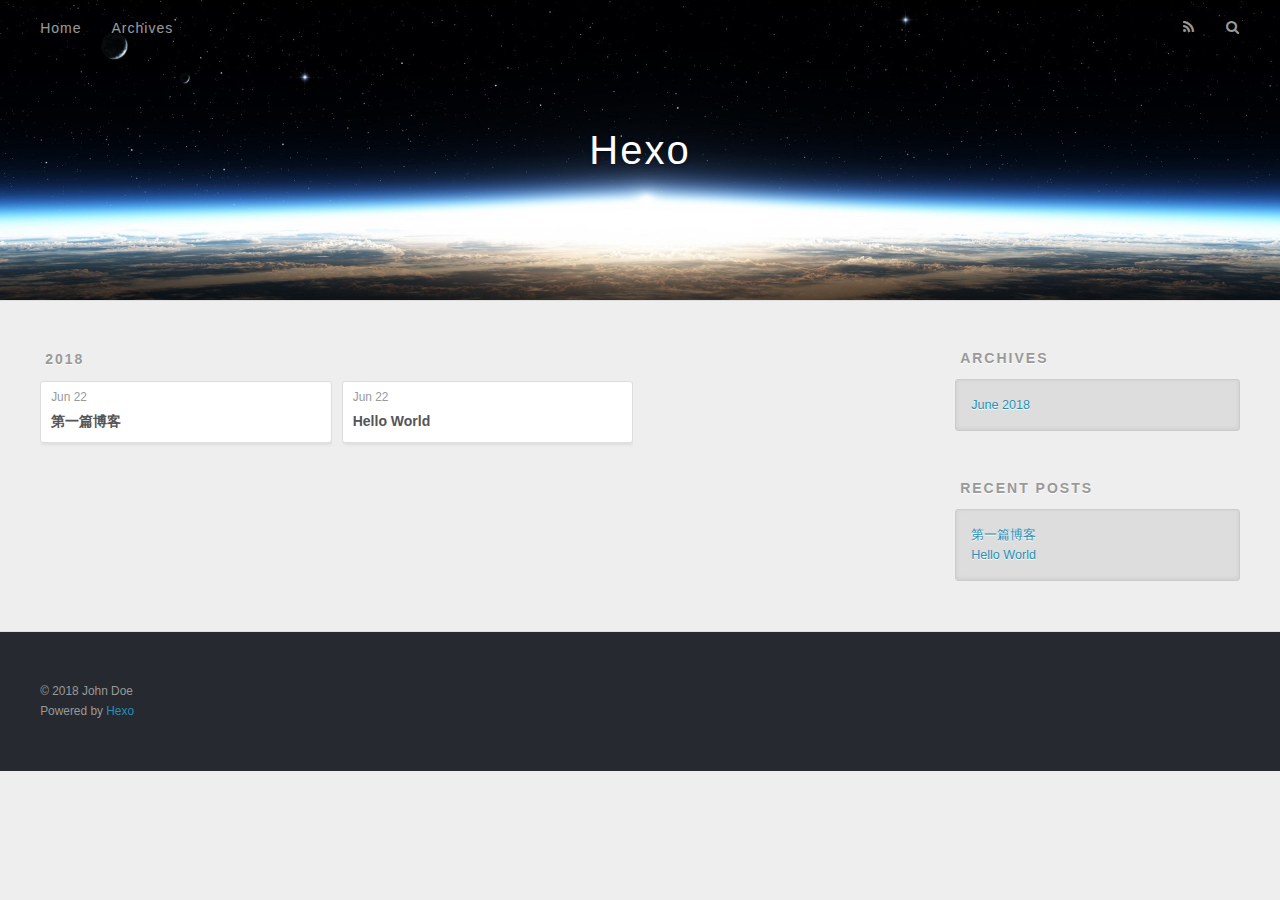
==== commit e533f6bb: "Site updated: 2018-06-23 12:36:14" ====
--- a/archives/index.html
+++ b/archives/index.html
@@ -1,588 +1,193 @@
 <!DOCTYPE html>
-
-
+<html>
+<head>
+  <meta charset="utf-8">
+  
 
   
-
-
-<html class="theme-next muse use-motion" lang="">
-<head>
-  <meta charset="UTF-8"/>
-<meta http-equiv="X-UA-Compatible" content="IE=edge" />
-<meta name="viewport" content="width=device-width, initial-scale=1, maximum-scale=1"/>
-<meta name="theme-color" content="#222">
-
-
-
-
-
-
-
-
-
-<meta http-equiv="Cache-Control" content="no-transform" />
-<meta http-equiv="Cache-Control" content="no-siteapp" />
-
-
-
-
-
-
-
-
-
-
-
-
-
-
-
-
-  
-  
-  <link href="/lib/fancybox/source/jquery.fancybox.css?v=2.1.5" rel="stylesheet" type="text/css" />
-
-
-
-
-
-
-
-<link href="/lib/font-awesome/css/font-awesome.min.css?v=4.6.2" rel="stylesheet" type="text/css" />
-
-<link href="/css/main.css?v=5.1.4" rel="stylesheet" type="text/css" />
-
-
-  <link rel="apple-touch-icon" sizes="180x180" href="/images/apple-touch-icon-next.png?v=5.1.4">
-
-
-  <link rel="icon" type="image/png" sizes="32x32" href="/images/favicon-32x32-next.png?v=5.1.4">
-
-
-  <link rel="icon" type="image/png" sizes="16x16" href="/images/favicon-16x16-next.png?v=5.1.4">
-
-
-  <link rel="mask-icon" href="/images/logo.svg?v=5.1.4" color="#222">
-
-
-
-
-
-  <meta name="keywords" content="Hexo, NexT" />
-
-
-
-
-
-
-
-
-
-
-<meta property="og:type" content="website">
+  <title>Archives | Hexo</title>
+  <meta name="viewport" content="width=device-width, initial-scale=1, maximum-scale=1">
+  <meta property="og:type" content="website">
 <meta property="og:title" content="Hexo">
 <meta property="og:url" content="http://yoursite.com/archives/index.html">
 <meta property="og:site_name" content="Hexo">
 <meta property="og:locale" content="default">
 <meta name="twitter:card" content="summary">
 <meta name="twitter:title" content="Hexo">
+  
+    <link rel="alternate" href="/atom.xml" title="Hexo" type="application/atom+xml">
+  
+  
+    <link rel="icon" href="/favicon.png">
+  
+  
+    <link href="//fonts.googleapis.com/css?family=Source+Code+Pro" rel="stylesheet" type="text/css">
+  
+  <link rel="stylesheet" href="/css/style.css">
+</head>
+
+<body>
+  <div id="container">
+    <div id="wrap">
+      <header id="header">
+  <div id="banner"></div>
+  <div id="header-outer" class="outer">
+    <div id="header-title" class="inner">
+      <h1 id="logo-wrap">
+        <a href="/" id="logo">Hexo</a>
+      </h1>
+      
+    </div>
+    <div id="header-inner" class="inner">
+      <nav id="main-nav">
+        <a id="main-nav-toggle" class="nav-icon"></a>
+        
+          <a class="main-nav-link" href="/">Home</a>
+        
+          <a class="main-nav-link" href="/archives">Archives</a>
+        
+      </nav>
+      <nav id="sub-nav">
+        
+          <a id="nav-rss-link" class="nav-icon" href="/atom.xml" title="RSS Feed"></a>
+        
+        <a id="nav-search-btn" class="nav-icon" title="Search"></a>
+      </nav>
+      <div id="search-form-wrap">
+        <form action="//google.com/search" method="get" accept-charset="UTF-8" class="search-form"><input type="search" name="q" class="search-form-input" placeholder="Search"><button type="submit" class="search-form-submit">&#xF002;</button><input type="hidden" name="sitesearch" value="http://yoursite.com"></form>
+      </div>
+    </div>
+  </div>
+</header>
+      <div class="outer">
+        <section id="main">
+  
+  
+    
+    
+      
+      
+      <section class="archives-wrap">
+        <div class="archive-year-wrap">
+          <a href="/archives/2018" class="archive-year">2018</a>
+        </div>
+        <div class="archives">
+    
+    <article class="archive-article archive-type-post">
+  <div class="archive-article-inner">
+    <header class="archive-article-header">
+      <a href="/2018/06/22/test/" class="archive-article-date">
+  <time datetime="2018-06-22T07:42:56.000Z" itemprop="datePublished">Jun 22</time>
+</a>
+      
+  
+    <h1 itemprop="name">
+      <a class="archive-article-title" href="/2018/06/22/test/">第一篇博客</a>
+    </h1>
+  
+
+    </header>
+  </div>
+</article>
+  
+    
+    
+    <article class="archive-article archive-type-post">
+  <div class="archive-article-inner">
+    <header class="archive-article-header">
+      <a href="/2018/06/22/hello-world/" class="archive-article-date">
+  <time datetime="2018-06-22T06:46:07.161Z" itemprop="datePublished">Jun 22</time>
+</a>
+      
+  
+    <h1 itemprop="name">
+      <a class="archive-article-title" href="/2018/06/22/hello-world/">Hello World</a>
+    </h1>
+  
+
+    </header>
+  </div>
+</article>
+  
+  
+    </div></section>
+  
+
+
+</section>
+        
+          <aside id="sidebar">
+  
+    
+
+  
+    
+
+  
+    
+  
+    
+  <div class="widget-wrap">
+    <h3 class="widget-title">Archives</h3>
+    <div class="widget">
+      <ul class="archive-list"><li class="archive-list-item"><a class="archive-list-link" href="/archives/2018/06/">June 2018</a></li></ul>
+    </div>
+  </div>
+
+
+  
+    
+  <div class="widget-wrap">
+    <h3 class="widget-title">Recent Posts</h3>
+    <div class="widget">
+      <ul>
+        
+          <li>
+            <a href="/2018/06/22/test/">第一篇博客</a>
+          </li>
+        
+          <li>
+            <a href="/2018/06/22/hello-world/">Hello World</a>
+          </li>
+        
+      </ul>
+    </div>
+  </div>
+
+  
+</aside>
+        
+      </div>
+      <footer id="footer">
+  
+  <div class="outer">
+    <div id="footer-info" class="inner">
+      &copy; 2018 John Doe<br>
+      Powered by <a href="http://hexo.io/" target="_blank">Hexo</a>
+    </div>
+  </div>
+</footer>
+    </div>
+    <nav id="mobile-nav">
+  
+    <a href="/" class="mobile-nav-link">Home</a>
+  
+    <a href="/archives" class="mobile-nav-link">Archives</a>
+  
+</nav>
+    
+
+<script src="//ajax.googleapis.com/ajax/libs/jquery/2.0.3/jquery.min.js"></script>
+
+
+  <link rel="stylesheet" href="/fancybox/jquery.fancybox.css">
+  <script src="/fancybox/jquery.fancybox.pack.js"></script>
+
+
+<script src="/js/script.js"></script>
 
 
 
-<script type="text/javascript" id="hexo.configurations">
-  var NexT = window.NexT || {};
-  var CONFIG = {
-    root: '/',
-    scheme: 'Muse',
-    version: '5.1.4',
-    sidebar: {"position":"left","display":"post","offset":12,"b2t":false,"scrollpercent":false,"onmobile":false},
-    fancybox: true,
-    tabs: true,
-    motion: {"enable":true,"async":false,"transition":{"post_block":"fadeIn","post_header":"slideDownIn","post_body":"slideDownIn","coll_header":"slideLeftIn","sidebar":"slideUpIn"}},
-    duoshuo: {
-      userId: '0',
-      author: 'Author'
-    },
-    algolia: {
-      applicationID: '',
-      apiKey: '',
-      indexName: '',
-      hits: {"per_page":10},
-      labels: {"input_placeholder":"Search for Posts","hits_empty":"We didn't find any results for the search: ${query}","hits_stats":"${hits} results found in ${time} ms"}
-    }
-  };
-</script>
-
-
-
-  <link rel="canonical" href="http://yoursite.com/archives/"/>
-
-
-
-
-
-  <title>Archive | Hexo</title>
-  
-
-
-
-
-
-
-
-
-</head>
-
-<body itemscope itemtype="http://schema.org/WebPage" lang="default">
-
-  
-  
-    
-  
-
-  <div class="container sidebar-position-left page-archive">
-    <div class="headband"></div>
-
-    <header id="header" class="header" itemscope itemtype="http://schema.org/WPHeader">
-      <div class="header-inner"><div class="site-brand-wrapper">
-  <div class="site-meta ">
-    
-
-    <div class="custom-logo-site-title">
-      <a href="/"  class="brand" rel="start">
-        <span class="logo-line-before"><i></i></span>
-        <span class="site-title">Hexo</span>
-        <span class="logo-line-after"><i></i></span>
-      </a>
-    </div>
-      
-        <p class="site-subtitle"></p>
-      
   </div>
-
-  <div class="site-nav-toggle">
-    <button>
-      <span class="btn-bar"></span>
-      <span class="btn-bar"></span>
-      <span class="btn-bar"></span>
-    </button>
-  </div>
-</div>
-
-<nav class="site-nav">
-  
-
-  
-    <ul id="menu" class="menu">
-      
-        
-        <li class="menu-item menu-item-home">
-          <a href="/" rel="section">
-            
-              <i class="menu-item-icon fa fa-fw fa-home"></i> <br />
-            
-            Home
-          </a>
-        </li>
-      
-        
-        <li class="menu-item menu-item-archives">
-          <a href="/archives/" rel="section">
-            
-              <i class="menu-item-icon fa fa-fw fa-archive"></i> <br />
-            
-            Archives
-          </a>
-        </li>
-      
-
-      
-    </ul>
-  
-
-  
-</nav>
-
-
-
- </div>
-    </header>
-
-    <main id="main" class="main">
-      <div class="main-inner">
-        <div class="content-wrap">
-          <div id="content" class="content">
-            
-
-  
-  
-  
-  <div class="post-block archive">
-    <div id="posts" class="posts-collapse">
-      <span class="archive-move-on"></span>
-
-      <span class="archive-page-counter">
-        
-        
-        
-          
-        
-        Um..! 2 posts in total. Keep on posting.
-      </span>
-
-      
-
-        
-        
-        
-
-        
-          
-          <div class="collection-title">
-            <h1 class="archive-year" id="archive-year-2018">2018</h1>
-          </div>
-        
-        
-
-        
-
-  <article class="post post-type-normal" itemscope itemtype="http://schema.org/Article">
-    <header class="post-header">
-
-      <h2 class="post-title">
-        
-            <a class="post-title-link" href="/2018/06/22/test/" itemprop="url">
-              
-                <span itemprop="name">第一篇博客</span>
-              
-            </a>
-        
-      </h2>
-
-      <div class="post-meta">
-        <time class="post-time" itemprop="dateCreated"
-              datetime="2018-06-22T15:42:56+08:00"
-              content="2018-06-22" >
-          06-22
-        </time>
-      </div>
-
-    </header>
-  </article>
-
-
-
-      
-
-        
-        
-        
-
-        
-        
-
-        
-
-  <article class="post post-type-normal" itemscope itemtype="http://schema.org/Article">
-    <header class="post-header">
-
-      <h2 class="post-title">
-        
-            <a class="post-title-link" href="/2018/06/22/hello-world/" itemprop="url">
-              
-                <span itemprop="name">Hello World</span>
-              
-            </a>
-        
-      </h2>
-
-      <div class="post-meta">
-        <time class="post-time" itemprop="dateCreated"
-              datetime="2018-06-22T14:46:07+08:00"
-              content="2018-06-22" >
-          06-22
-        </time>
-      </div>
-
-    </header>
-  </article>
-
-
-
-      
-
-    </div>
-  </div>
-  
-  
-  
-
-  
-
-
-
-          </div>
-          
-
-
-          
-
-        </div>
-        
-          
-  
-  <div class="sidebar-toggle">
-    <div class="sidebar-toggle-line-wrap">
-      <span class="sidebar-toggle-line sidebar-toggle-line-first"></span>
-      <span class="sidebar-toggle-line sidebar-toggle-line-middle"></span>
-      <span class="sidebar-toggle-line sidebar-toggle-line-last"></span>
-    </div>
-  </div>
-
-  <aside id="sidebar" class="sidebar">
-    
-    <div class="sidebar-inner">
-
-      
-
-      
-
-      <section class="site-overview-wrap sidebar-panel sidebar-panel-active">
-        <div class="site-overview">
-          <div class="site-author motion-element" itemprop="author" itemscope itemtype="http://schema.org/Person">
-            
-              <p class="site-author-name" itemprop="name">John Doe</p>
-              <p class="site-description motion-element" itemprop="description"></p>
-          </div>
-
-          <nav class="site-state motion-element">
-
-            
-              <div class="site-state-item site-state-posts">
-              
-                <a href="/archives/">
-              
-                  <span class="site-state-item-count">2</span>
-                  <span class="site-state-item-name">posts</span>
-                </a>
-              </div>
-            
-
-            
-
-            
-
-          </nav>
-
-          
-
-          
-
-          
-          
-
-          
-          
-
-          
-
-        </div>
-      </section>
-
-      
-
-      
-
-    </div>
-  </aside>
-
-
-        
-      </div>
-    </main>
-
-    <footer id="footer" class="footer">
-      <div class="footer-inner">
-        <div class="copyright">&copy; <span itemprop="copyrightYear">2018</span>
-  <span class="with-love">
-    <i class="fa fa-user"></i>
-  </span>
-  <span class="author" itemprop="copyrightHolder">John Doe</span>
-
-  
-</div>
-
-
-  <div class="powered-by">Powered by <a class="theme-link" target="_blank" href="https://hexo.io">Hexo</a></div>
-
-
-
-  <span class="post-meta-divider">|</span>
-
-
-
-  <div class="theme-info">Theme &mdash; <a class="theme-link" target="_blank" href="https://github.com/iissnan/hexo-theme-next">NexT.Muse</a> v5.1.4</div>
-
-
-
-
-        
-
-
-
-
-
-
-
-        
-      </div>
-    </footer>
-
-    
-      <div class="back-to-top">
-        <i class="fa fa-arrow-up"></i>
-        
-      </div>
-    
-
-    
-
-  </div>
-
-  
-
-<script type="text/javascript">
-  if (Object.prototype.toString.call(window.Promise) !== '[object Function]') {
-    window.Promise = null;
-  }
-</script>
-
-
-
-
-
-
-
-
-
-  
-
-
-
-
-
-
-
-
-
-
-
-
-  
-  
-    <script type="text/javascript" src="/lib/jquery/index.js?v=2.1.3"></script>
-  
-
-  
-  
-    <script type="text/javascript" src="/lib/fastclick/lib/fastclick.min.js?v=1.0.6"></script>
-  
-
-  
-  
-    <script type="text/javascript" src="/lib/jquery_lazyload/jquery.lazyload.js?v=1.9.7"></script>
-  
-
-  
-  
-    <script type="text/javascript" src="/lib/velocity/velocity.min.js?v=1.2.1"></script>
-  
-
-  
-  
-    <script type="text/javascript" src="/lib/velocity/velocity.ui.min.js?v=1.2.1"></script>
-  
-
-  
-  
-    <script type="text/javascript" src="/lib/fancybox/source/jquery.fancybox.pack.js?v=2.1.5"></script>
-  
-
-
-  
-
-
-  <script type="text/javascript" src="/js/src/utils.js?v=5.1.4"></script>
-
-  <script type="text/javascript" src="/js/src/motion.js?v=5.1.4"></script>
-
-
-
-  
-  
-
-  
-
-  
-
-
-  <script type="text/javascript" src="/js/src/bootstrap.js?v=5.1.4"></script>
-
-
-
-  
-
-
-  
-
-
-
-
-	
-
-
-
-
-
-  
-
-
-
-
-
-  
-
-
-
-
-
-
-
-
-
-
-
-
-  
-
-
-
-
-
-  
-
-  
-
-  
-
-  
-  
-
-  
-
-  
-
-  
-
 </body>
-</html>
+</html>--- a/css/style.css
+++ b/css/style.css
@@ -0,0 +1,1374 @@
+body {
+  width: 100%;
+}
+body:before,
+body:after {
+  content: "";
+  display: table;
+}
+body:after {
+  clear: both;
+}
+html,
+body,
+div,
+span,
+applet,
+object,
+iframe,
+h1,
+h2,
+h3,
+h4,
+h5,
+h6,
+p,
+blockquote,
+pre,
+a,
+abbr,
+acronym,
+address,
+big,
+cite,
+code,
+del,
+dfn,
+em,
+img,
+ins,
+kbd,
+q,
+s,
+samp,
+small,
+strike,
+strong,
+sub,
+sup,
+tt,
+var,
+dl,
+dt,
+dd,
+ol,
+ul,
+li,
+fieldset,
+form,
+label,
+legend,
+table,
+caption,
+tbody,
+tfoot,
+thead,
+tr,
+th,
+td {
+  margin: 0;
+  padding: 0;
+  border: 0;
+  outline: 0;
+  font-weight: inherit;
+  font-style: inherit;
+  font-family: inherit;
+  font-size: 100%;
+  vertical-align: baseline;
+}
+body {
+  line-height: 1;
+  color: #000;
+  background: #fff;
+}
+ol,
+ul {
+  list-style: none;
+}
+table {
+  border-collapse: separate;
+  border-spacing: 0;
+  vertical-align: middle;
+}
+caption,
+th,
+td {
+  text-align: left;
+  font-weight: normal;
+  vertical-align: middle;
+}
+a img {
+  border: none;
+}
+input,
+button {
+  margin: 0;
+  padding: 0;
+}
+input::-moz-focus-inner,
+button::-moz-focus-inner {
+  border: 0;
+  padding: 0;
+}
+@font-face {
+  font-family: FontAwesome;
+  font-style: normal;
+  font-weight: normal;
+  src: url("fonts/fontawesome-webfont.eot?v=#4.0.3");
+  src: url("fonts/fontawesome-webfont.eot?#iefix&v=#4.0.3") format("embedded-opentype"), url("fonts/fontawesome-webfont.woff?v=#4.0.3") format("woff"), url("fonts/fontawesome-webfont.ttf?v=#4.0.3") format("truetype"), url("fonts/fontawesome-webfont.svg#fontawesomeregular?v=#4.0.3") format("svg");
+}
+html,
+body,
+#container {
+  height: 100%;
+}
+body {
+  background: #eee;
+  font: 14px -apple-system, BlinkMacSystemFont, "Segoe UI", "Roboto", "Oxygen", "Ubuntu", "Cantarell", "Fira Sans", "Droid Sans", "Helvetica Neue", sans-serif;
+  -webkit-text-size-adjust: 100%;
+}
+.outer {
+  max-width: 1220px;
+  margin: 0 auto;
+  padding: 0 20px;
+}
+.outer:before,
+.outer:after {
+  content: "";
+  display: table;
+}
+.outer:after {
+  clear: both;
+}
+.inner {
+  display: inline;
+  float: left;
+  width: 98.33333333333333%;
+  margin: 0 0.833333333333333%;
+}
+.left,
+.alignleft {
+  float: left;
+}
+.right,
+.alignright {
+  float: right;
+}
+.clear {
+  clear: both;
+}
+#container {
+  position: relative;
+}
+.mobile-nav-on {
+  overflow: hidden;
+}
+#wrap {
+  height: 100%;
+  width: 100%;
+  position: absolute;
+  top: 0;
+  left: 0;
+  -webkit-transition: 0.2s ease-out;
+  -moz-transition: 0.2s ease-out;
+  -ms-transition: 0.2s ease-out;
+  transition: 0.2s ease-out;
+  z-index: 1;
+  background: #eee;
+}
+.mobile-nav-on #wrap {
+  left: 280px;
+}
+@media screen and (min-width: 768px) {
+  #main {
+    display: inline;
+    float: left;
+    width: 73.33333333333333%;
+    margin: 0 0.833333333333333%;
+  }
+}
+.article-date,
+.article-category-link,
+.archive-year,
+.widget-title {
+  text-decoration: none;
+  text-transform: uppercase;
+  letter-spacing: 2px;
+  color: #999;
+  margin-bottom: 1em;
+  margin-left: 5px;
+  line-height: 1em;
+  text-shadow: 0 1px #fff;
+  font-weight: bold;
+}
+.article-inner,
+.archive-article-inner {
+  background: #fff;
+  -webkit-box-shadow: 1px 2px 3px #ddd;
+  box-shadow: 1px 2px 3px #ddd;
+  border: 1px solid #ddd;
+  border-radius: 3px;
+}
+.article-entry h1,
+.widget h1 {
+  font-size: 2em;
+}
+.article-entry h2,
+.widget h2 {
+  font-size: 1.5em;
+}
+.article-entry h3,
+.widget h3 {
+  font-size: 1.3em;
+}
+.article-entry h4,
+.widget h4 {
+  font-size: 1.2em;
+}
+.article-entry h5,
+.widget h5 {
+  font-size: 1em;
+}
+.article-entry h6,
+.widget h6 {
+  font-size: 1em;
+  color: #999;
+}
+.article-entry hr,
+.widget hr {
+  border: 1px dashed #ddd;
+}
+.article-entry strong,
+.widget strong {
+  font-weight: bold;
+}
+.article-entry em,
+.widget em,
+.article-entry cite,
+.widget cite {
+  font-style: italic;
+}
+.article-entry sup,
+.widget sup,
+.article-entry sub,
+.widget sub {
+  font-size: 0.75em;
+  line-height: 0;
+  position: relative;
+  vertical-align: baseline;
+}
+.article-entry sup,
+.widget sup {
+  top: -0.5em;
+}
+.article-entry sub,
+.widget sub {
+  bottom: -0.2em;
+}
+.article-entry small,
+.widget small {
+  font-size: 0.85em;
+}
+.article-entry acronym,
+.widget acronym,
+.article-entry abbr,
+.widget abbr {
+  border-bottom: 1px dotted;
+}
+.article-entry ul,
+.widget ul,
+.article-entry ol,
+.widget ol,
+.article-entry dl,
+.widget dl {
+  margin: 0 20px;
+  line-height: 1.6em;
+}
+.article-entry ul ul,
+.widget ul ul,
+.article-entry ol ul,
+.widget ol ul,
+.article-entry ul ol,
+.widget ul ol,
+.article-entry ol ol,
+.widget ol ol {
+  margin-top: 0;
+  margin-bottom: 0;
+}
+.article-entry ul,
+.widget ul {
+  list-style: disc;
+}
+.article-entry ol,
+.widget ol {
+  list-style: decimal;
+}
+.article-entry dt,
+.widget dt {
+  font-weight: bold;
+}
+#header {
+  height: 300px;
+  position: relative;
+  border-bottom: 1px solid #ddd;
+}
+#header:before,
+#header:after {
+  content: "";
+  position: absolute;
+  left: 0;
+  right: 0;
+  height: 40px;
+}
+#header:before {
+  top: 0;
+  background: -webkit-linear-gradient(rgba(0,0,0,0.2), transparent);
+  background: -moz-linear-gradient(rgba(0,0,0,0.2), transparent);
+  background: -ms-linear-gradient(rgba(0,0,0,0.2), transparent);
+  background: linear-gradient(rgba(0,0,0,0.2), transparent);
+}
+#header:after {
+  bottom: 0;
+  background: -webkit-linear-gradient(transparent, rgba(0,0,0,0.2));
+  background: -moz-linear-gradient(transparent, rgba(0,0,0,0.2));
+  background: -ms-linear-gradient(transparent, rgba(0,0,0,0.2));
+  background: linear-gradient(transparent, rgba(0,0,0,0.2));
+}
+#header-outer {
+  height: 100%;
+  position: relative;
+}
+#header-inner {
+  position: relative;
+  overflow: hidden;
+}
+#banner {
+  position: absolute;
+  top: 0;
+  left: 0;
+  width: 100%;
+  height: 100%;
+  background: url("images/banner.jpg") center #000;
+  -webkit-background-size: cover;
+  -moz-background-size: cover;
+  background-size: cover;
+  z-index: -1;
+}
+#header-title {
+  text-align: center;
+  height: 40px;
+  position: absolute;
+  top: 50%;
+  left: 0;
+  margin-top: -20px;
+}
+#logo,
+#subtitle {
+  text-decoration: none;
+  color: #fff;
+  font-weight: 300;
+  text-shadow: 0 1px 4px rgba(0,0,0,0.3);
+}
+#logo {
+  font-size: 40px;
+  line-height: 40px;
+  letter-spacing: 2px;
+}
+#subtitle {
+  font-size: 16px;
+  line-height: 16px;
+  letter-spacing: 1px;
+}
+#subtitle-wrap {
+  margin-top: 16px;
+}
+#main-nav {
+  float: left;
+  margin-left: -15px;
+}
+.nav-icon,
+.main-nav-link {
+  float: left;
+  color: #fff;
+  opacity: 0.6;
+  text-decoration: none;
+  text-shadow: 0 1px rgba(0,0,0,0.2);
+  -webkit-transition: opacity 0.2s;
+  -moz-transition: opacity 0.2s;
+  -ms-transition: opacity 0.2s;
+  transition: opacity 0.2s;
+  display: block;
+  padding: 20px 15px;
+}
+.nav-icon:hover,
+.main-nav-link:hover {
+  opacity: 1;
+}
+.nav-icon {
+  font-family: FontAwesome;
+  text-align: center;
+  font-size: 14px;
+  width: 14px;
+  height: 14px;
+  padding: 20px 15px;
+  position: relative;
+  cursor: pointer;
+}
+.main-nav-link {
+  font-weight: 300;
+  letter-spacing: 1px;
+}
+@media screen and (max-width: 479px) {
+  .main-nav-link {
+    display: none;
+  }
+}
+#main-nav-toggle {
+  display: none;
+}
+#main-nav-toggle:before {
+  content: "\f0c9";
+}
+@media screen and (max-width: 479px) {
+  #main-nav-toggle {
+    display: block;
+  }
+}
+#sub-nav {
+  float: right;
+  margin-right: -15px;
+}
+#nav-rss-link:before {
+  content: "\f09e";
+}
+#nav-search-btn:before {
+  content: "\f002";
+}
+#search-form-wrap {
+  position: absolute;
+  top: 15px;
+  width: 150px;
+  height: 30px;
+  right: -150px;
+  opacity: 0;
+  -webkit-transition: 0.2s ease-out;
+  -moz-transition: 0.2s ease-out;
+  -ms-transition: 0.2s ease-out;
+  transition: 0.2s ease-out;
+}
+#search-form-wrap.on {
+  opacity: 1;
+  right: 0;
+}
+@media screen and (max-width: 479px) {
+  #search-form-wrap {
+    width: 100%;
+    right: -100%;
+  }
+}
+.search-form {
+  position: absolute;
+  top: 0;
+  left: 0;
+  right: 0;
+  background: #fff;
+  padding: 5px 15px;
+  border-radius: 15px;
+  -webkit-box-shadow: 0 0 10px rgba(0,0,0,0.3);
+  box-shadow: 0 0 10px rgba(0,0,0,0.3);
+}
+.search-form-input {
+  border: none;
+  background: none;
+  color: #555;
+  width: 100%;
+  font: 13px -apple-system, BlinkMacSystemFont, "Segoe UI", "Roboto", "Oxygen", "Ubuntu", "Cantarell", "Fira Sans", "Droid Sans", "Helvetica Neue", sans-serif;
+  outline: none;
+}
+.search-form-input::-webkit-search-results-decoration,
+.search-form-input::-webkit-search-cancel-button {
+  -webkit-appearance: none;
+}
+.search-form-submit {
+  position: absolute;
+  top: 50%;
+  right: 10px;
+  margin-top: -7px;
+  font: 13px FontAwesome;
+  border: none;
+  background: none;
+  color: #bbb;
+  cursor: pointer;
+}
+.search-form-submit:hover,
+.search-form-submit:focus {
+  color: #777;
+}
+.article {
+  margin: 50px 0;
+}
+.article-inner {
+  overflow: hidden;
+}
+.article-meta:before,
+.article-meta:after {
+  content: "";
+  display: table;
+}
+.article-meta:after {
+  clear: both;
+}
+.article-date {
+  float: left;
+}
+.article-category {
+  float: left;
+  line-height: 1em;
+  color: #ccc;
+  text-shadow: 0 1px #fff;
+  margin-left: 8px;
+}
+.article-category:before {
+  content: "\2022";
+}
+.article-category-link {
+  margin: 0 12px 1em;
+}
+.article-header {
+  padding: 20px 20px 0;
+}
+.article-title {
+  text-decoration: none;
+  font-size: 2em;
+  font-weight: bold;
+  color: #555;
+  line-height: 1.1em;
+  -webkit-transition: color 0.2s;
+  -moz-transition: color 0.2s;
+  -ms-transition: color 0.2s;
+  transition: color 0.2s;
+}
+a.article-title:hover {
+  color: #258fb8;
+}
+.article-entry {
+  color: #555;
+  padding: 0 20px;
+}
+.article-entry:before,
+.article-entry:after {
+  content: "";
+  display: table;
+}
+.article-entry:after {
+  clear: both;
+}
+.article-entry p,
+.article-entry table {
+  line-height: 1.6em;
+  margin: 1.6em 0;
+}
+.article-entry h1,
+.article-entry h2,
+.article-entry h3,
+.article-entry h4,
+.article-entry h5,
+.article-entry h6 {
+  font-weight: bold;
+}
+.article-entry h1,
+.article-entry h2,
+.article-entry h3,
+.article-entry h4,
+.article-entry h5,
+.article-entry h6 {
+  line-height: 1.1em;
+  margin: 1.1em 0;
+}
+.article-entry a {
+  color: #258fb8;
+  text-decoration: none;
+}
+.article-entry a:hover {
+  text-decoration: underline;
+}
+.article-entry ul,
+.article-entry ol,
+.article-entry dl {
+  margin-top: 1.6em;
+  margin-bottom: 1.6em;
+}
+.article-entry img,
+.article-entry video {
+  max-width: 100%;
+  height: auto;
+  display: block;
+  margin: auto;
+}
+.article-entry iframe {
+  border: none;
+}
+.article-entry table {
+  width: 100%;
+  border-collapse: collapse;
+  border-spacing: 0;
+}
+.article-entry th {
+  font-weight: bold;
+  border-bottom: 3px solid #ddd;
+  padding-bottom: 0.5em;
+}
+.article-entry td {
+  border-bottom: 1px solid #ddd;
+  padding: 10px 0;
+}
+.article-entry blockquote {
+  font-family: Georgia, "Times New Roman", serif;
+  font-size: 1.4em;
+  margin: 1.6em 20px;
+  text-align: center;
+}
+.article-entry blockquote footer {
+  font-size: 14px;
+  margin: 1.6em 0;
+  font-family: -apple-system, BlinkMacSystemFont, "Segoe UI", "Roboto", "Oxygen", "Ubuntu", "Cantarell", "Fira Sans", "Droid Sans", "Helvetica Neue", sans-serif;
+}
+.article-entry blockquote footer cite:before {
+  content: "—";
+  padding: 0 0.5em;
+}
+.article-entry .pullquote {
+  text-align: left;
+  width: 45%;
+  margin: 0;
+}
+.article-entry .pullquote.left {
+  margin-left: 0.5em;
+  margin-right: 1em;
+}
+.article-entry .pullquote.right {
+  margin-right: 0.5em;
+  margin-left: 1em;
+}
+.article-entry .caption {
+  color: #999;
+  display: block;
+  font-size: 0.9em;
+  margin-top: 0.5em;
+  position: relative;
+  text-align: center;
+}
+.article-entry .video-container {
+  position: relative;
+  padding-top: 56.25%;
+  height: 0;
+  overflow: hidden;
+}
+.article-entry .video-container iframe,
+.article-entry .video-container object,
+.article-entry .video-container embed {
+  position: absolute;
+  top: 0;
+  left: 0;
+  width: 100%;
+  height: 100%;
+  margin-top: 0;
+}
+.article-more-link a {
+  display: inline-block;
+  line-height: 1em;
+  padding: 6px 15px;
+  border-radius: 15px;
+  background: #eee;
+  color: #999;
+  text-shadow: 0 1px #fff;
+  text-decoration: none;
+}
+.article-more-link a:hover {
+  background: #258fb8;
+  color: #fff;
+  text-decoration: none;
+  text-shadow: 0 1px #1e7293;
+}
+.article-footer {
+  font-size: 0.85em;
+  line-height: 1.6em;
+  border-top: 1px solid #ddd;
+  padding-top: 1.6em;
+  margin: 0 20px 20px;
+}
+.article-footer:before,
+.article-footer:after {
+  content: "";
+  display: table;
+}
+.article-footer:after {
+  clear: both;
+}
+.article-footer a {
+  color: #999;
+  text-decoration: none;
+}
+.article-footer a:hover {
+  color: #555;
+}
+.article-tag-list-item {
+  float: left;
+  margin-right: 10px;
+}
+.article-tag-list-link:before {
+  content: "#";
+}
+.article-comment-link {
+  float: right;
+}
+.article-comment-link:before {
+  content: "\f075";
+  font-family: FontAwesome;
+  padding-right: 8px;
+}
+.article-share-link {
+  cursor: pointer;
+  float: right;
+  margin-left: 20px;
+}
+.article-share-link:before {
+  content: "\f064";
+  font-family: FontAwesome;
+  padding-right: 6px;
+}
+#article-nav {
+  position: relative;
+}
+#article-nav:before,
+#article-nav:after {
+  content: "";
+  display: table;
+}
+#article-nav:after {
+  clear: both;
+}
+@media screen and (min-width: 768px) {
+  #article-nav {
+    margin: 50px 0;
+  }
+  #article-nav:before {
+    width: 8px;
+    height: 8px;
+    position: absolute;
+    top: 50%;
+    left: 50%;
+    margin-top: -4px;
+    margin-left: -4px;
+    content: "";
+    border-radius: 50%;
+    background: #ddd;
+    -webkit-box-shadow: 0 1px 2px #fff;
+    box-shadow: 0 1px 2px #fff;
+  }
+}
+.article-nav-link-wrap {
+  text-decoration: none;
+  text-shadow: 0 1px #fff;
+  color: #999;
+  -webkit-box-sizing: border-box;
+  -moz-box-sizing: border-box;
+  box-sizing: border-box;
+  margin-top: 50px;
+  text-align: center;
+  display: block;
+}
+.article-nav-link-wrap:hover {
+  color: #555;
+}
+@media screen and (min-width: 768px) {
+  .article-nav-link-wrap {
+    width: 50%;
+    margin-top: 0;
+  }
+}
+@media screen and (min-width: 768px) {
+  #article-nav-newer {
+    float: left;
+    text-align: right;
+    padding-right: 20px;
+  }
+}
+@media screen and (min-width: 768px) {
+  #article-nav-older {
+    float: right;
+    text-align: left;
+    padding-left: 20px;
+  }
+}
+.article-nav-caption {
+  text-transform: uppercase;
+  letter-spacing: 2px;
+  color: #ddd;
+  line-height: 1em;
+  font-weight: bold;
+}
+#article-nav-newer .article-nav-caption {
+  margin-right: -2px;
+}
+.article-nav-title {
+  font-size: 0.85em;
+  line-height: 1.6em;
+  margin-top: 0.5em;
+}
+.article-share-box {
+  position: absolute;
+  display: none;
+  background: #fff;
+  -webkit-box-shadow: 1px 2px 10px rgba(0,0,0,0.2);
+  box-shadow: 1px 2px 10px rgba(0,0,0,0.2);
+  border-radius: 3px;
+  margin-left: -145px;
+  overflow: hidden;
+  z-index: 1;
+}
+.article-share-box.on {
+  display: block;
+}
+.article-share-input {
+  width: 100%;
+  background: none;
+  -webkit-box-sizing: border-box;
+  -moz-box-sizing: border-box;
+  box-sizing: border-box;
+  font: 14px -apple-system, BlinkMacSystemFont, "Segoe UI", "Roboto", "Oxygen", "Ubuntu", "Cantarell", "Fira Sans", "Droid Sans", "Helvetica Neue", sans-serif;
+  padding: 0 15px;
+  color: #555;
+  outline: none;
+  border: 1px solid #ddd;
+  border-radius: 3px 3px 0 0;
+  height: 36px;
+  line-height: 36px;
+}
+.article-share-links {
+  background: #eee;
+}
+.article-share-links:before,
+.article-share-links:after {
+  content: "";
+  display: table;
+}
+.article-share-links:after {
+  clear: both;
+}
+.article-share-twitter,
+.article-share-facebook,
+.article-share-pinterest,
+.article-share-google {
+  width: 50px;
+  height: 36px;
+  display: block;
+  float: left;
+  position: relative;
+  color: #999;
+  text-shadow: 0 1px #fff;
+}
+.article-share-twitter:before,
+.article-share-facebook:before,
+.article-share-pinterest:before,
+.article-share-google:before {
+  font-size: 20px;
+  font-family: FontAwesome;
+  width: 20px;
+  height: 20px;
+  position: absolute;
+  top: 50%;
+  left: 50%;
+  margin-top: -10px;
+  margin-left: -10px;
+  text-align: center;
+}
+.article-share-twitter:hover,
+.article-share-facebook:hover,
+.article-share-pinterest:hover,
+.article-share-google:hover {
+  color: #fff;
+}
+.article-share-twitter:before {
+  content: "\f099";
+}
+.article-share-twitter:hover {
+  background: #00aced;
+  text-shadow: 0 1px #008abe;
+}
+.article-share-facebook:before {
+  content: "\f09a";
+}
+.article-share-facebook:hover {
+  background: #3b5998;
+  text-shadow: 0 1px #2f477a;
+}
+.article-share-pinterest:before {
+  content: "\f0d2";
+}
+.article-share-pinterest:hover {
+  background: #cb2027;
+  text-shadow: 0 1px #a21a1f;
+}
+.article-share-google:before {
+  content: "\f0d5";
+}
+.article-share-google:hover {
+  background: #dd4b39;
+  text-shadow: 0 1px #be3221;
+}
+.article-gallery {
+  background: #000;
+  position: relative;
+}
+.article-gallery-photos {
+  position: relative;
+  overflow: hidden;
+}
+.article-gallery-img {
+  display: none;
+  max-width: 100%;
+}
+.article-gallery-img:first-child {
+  display: block;
+}
+.article-gallery-img.loaded {
+  position: absolute;
+  display: block;
+}
+.article-gallery-img img {
+  display: block;
+  max-width: 100%;
+  margin: 0 auto;
+}
+#comments {
+  background: #fff;
+  -webkit-box-shadow: 1px 2px 3px #ddd;
+  box-shadow: 1px 2px 3px #ddd;
+  padding: 20px;
+  border: 1px solid #ddd;
+  border-radius: 3px;
+  margin: 50px 0;
+}
+#comments a {
+  color: #258fb8;
+}
+.archives-wrap {
+  margin: 50px 0;
+}
+.archives:before,
+.archives:after {
+  content: "";
+  display: table;
+}
+.archives:after {
+  clear: both;
+}
+.archive-year-wrap {
+  margin-bottom: 1em;
+}
+.archives {
+  -webkit-column-gap: 10px;
+  -moz-column-gap: 10px;
+  column-gap: 10px;
+}
+@media screen and (min-width: 480px) and (max-width: 767px) {
+  .archives {
+    -webkit-column-count: 2;
+    -moz-column-count: 2;
+    column-count: 2;
+  }
+}
+@media screen and (min-width: 768px) {
+  .archives {
+    -webkit-column-count: 3;
+    -moz-column-count: 3;
+    column-count: 3;
+  }
+}
+.archive-article {
+  -webkit-column-break-inside: avoid;
+  page-break-inside: avoid;
+  overflow: hidden;
+  break-inside: avoid-column;
+}
+.archive-article-inner {
+  padding: 10px;
+  margin-bottom: 15px;
+}
+.archive-article-title {
+  text-decoration: none;
+  font-weight: bold;
+  color: #555;
+  -webkit-transition: color 0.2s;
+  -moz-transition: color 0.2s;
+  -ms-transition: color 0.2s;
+  transition: color 0.2s;
+  line-height: 1.6em;
+}
+.archive-article-title:hover {
+  color: #258fb8;
+}
+.archive-article-footer {
+  margin-top: 1em;
+}
+.archive-article-date {
+  color: #999;
+  text-decoration: none;
+  font-size: 0.85em;
+  line-height: 1em;
+  margin-bottom: 0.5em;
+  display: block;
+}
+#page-nav {
+  margin: 50px auto;
+  background: #fff;
+  -webkit-box-shadow: 1px 2px 3px #ddd;
+  box-shadow: 1px 2px 3px #ddd;
+  border: 1px solid #ddd;
+  border-radius: 3px;
+  text-align: center;
+  color: #999;
+  overflow: hidden;
+}
+#page-nav:before,
+#page-nav:after {
+  content: "";
+  display: table;
+}
+#page-nav:after {
+  clear: both;
+}
+#page-nav a,
+#page-nav span {
+  padding: 10px 20px;
+  line-height: 1;
+  height: 2ex;
+}
+#page-nav a {
+  color: #999;
+  text-decoration: none;
+}
+#page-nav a:hover {
+  background: #999;
+  color: #fff;
+}
+#page-nav .prev {
+  float: left;
+}
+#page-nav .next {
+  float: right;
+}
+#page-nav .page-number {
+  display: inline-block;
+}
+@media screen and (max-width: 479px) {
+  #page-nav .page-number {
+    display: none;
+  }
+}
+#page-nav .current {
+  color: #555;
+  font-weight: bold;
+}
+#page-nav .space {
+  color: #ddd;
+}
+#footer {
+  background: #262a30;
+  padding: 50px 0;
+  border-top: 1px solid #ddd;
+  color: #999;
+}
+#footer a {
+  color: #258fb8;
+  text-decoration: none;
+}
+#footer a:hover {
+  text-decoration: underline;
+}
+#footer-info {
+  line-height: 1.6em;
+  font-size: 0.85em;
+}
+.article-entry pre,
+.article-entry .highlight {
+  background: #2d2d2d;
+  margin: 0 -20px;
+  padding: 15px 20px;
+  border-style: solid;
+  border-color: #ddd;
+  border-width: 1px 0;
+  overflow: auto;
+  color: #ccc;
+  line-height: 22.400000000000002px;
+}
+.article-entry .highlight .gutter pre,
+.article-entry .gist .gist-file .gist-data .line-numbers {
+  color: #666;
+  font-size: 0.85em;
+}
+.article-entry pre,
+.article-entry code {
+  font-family: "Source Code Pro", Consolas, Monaco, Menlo, Consolas, monospace;
+}
+.article-entry code {
+  background: #eee;
+  text-shadow: 0 1px #fff;
+  padding: 0 0.3em;
+}
+.article-entry pre code {
+  background: none;
+  text-shadow: none;
+  padding: 0;
+}
+.article-entry .highlight pre {
+  border: none;
+  margin: 0;
+  padding: 0;
+}
+.article-entry .highlight table {
+  margin: 0;
+  width: auto;
+}
+.article-entry .highlight td {
+  border: none;
+  padding: 0;
+}
+.article-entry .highlight figcaption {
+  font-size: 0.85em;
+  color: #999;
+  line-height: 1em;
+  margin-bottom: 1em;
+}
+.article-entry .highlight figcaption:before,
+.article-entry .highlight figcaption:after {
+  content: "";
+  display: table;
+}
+.article-entry .highlight figcaption:after {
+  clear: both;
+}
+.article-entry .highlight figcaption a {
+  float: right;
+}
+.article-entry .highlight .gutter pre {
+  text-align: right;
+  padding-right: 20px;
+}
+.article-entry .highlight .line {
+  height: 22.400000000000002px;
+}
+.article-entry .highlight .line.marked {
+  background: #515151;
+}
+.article-entry .gist {
+  margin: 0 -20px;
+  border-style: solid;
+  border-color: #ddd;
+  border-width: 1px 0;
+  background: #2d2d2d;
+  padding: 15px 20px 15px 0;
+}
+.article-entry .gist .gist-file {
+  border: none;
+  font-family: "Source Code Pro", Consolas, Monaco, Menlo, Consolas, monospace;
+  margin: 0;
+}
+.article-entry .gist .gist-file .gist-data {
+  background: none;
+  border: none;
+}
+.article-entry .gist .gist-file .gist-data .line-numbers {
+  background: none;
+  border: none;
+  padding: 0 20px 0 0;
+}
+.article-entry .gist .gist-file .gist-data .line-data {
+  padding: 0 !important;
+}
+.article-entry .gist .gist-file .highlight {
+  margin: 0;
+  padding: 0;
+  border: none;
+}
+.article-entry .gist .gist-file .gist-meta {
+  background: #2d2d2d;
+  color: #999;
+  font: 0.85em -apple-system, BlinkMacSystemFont, "Segoe UI", "Roboto", "Oxygen", "Ubuntu", "Cantarell", "Fira Sans", "Droid Sans", "Helvetica Neue", sans-serif;
+  text-shadow: 0 0;
+  padding: 0;
+  margin-top: 1em;
+  margin-left: 20px;
+}
+.article-entry .gist .gist-file .gist-meta a {
+  color: #258fb8;
+  font-weight: normal;
+}
+.article-entry .gist .gist-file .gist-meta a:hover {
+  text-decoration: underline;
+}
+pre .comment,
+pre .title {
+  color: #999;
+}
+pre .variable,
+pre .attribute,
+pre .tag,
+pre .regexp,
+pre .ruby .constant,
+pre .xml .tag .title,
+pre .xml .pi,
+pre .xml .doctype,
+pre .html .doctype,
+pre .css .id,
+pre .css .class,
+pre .css .pseudo {
+  color: #f2777a;
+}
+pre .number,
+pre .preprocessor,
+pre .built_in,
+pre .literal,
+pre .params,
+pre .constant {
+  color: #f99157;
+}
+pre .class,
+pre .ruby .class .title,
+pre .css .rules .attribute {
+  color: #9c9;
+}
+pre .string,
+pre .value,
+pre .inheritance,
+pre .header,
+pre .ruby .symbol,
+pre .xml .cdata {
+  color: #9c9;
+}
+pre .css .hexcolor {
+  color: #6cc;
+}
+pre .function,
+pre .python .decorator,
+pre .python .title,
+pre .ruby .function .title,
+pre .ruby .title .keyword,
+pre .perl .sub,
+pre .javascript .title,
+pre .coffeescript .title {
+  color: #69c;
+}
+pre .keyword,
+pre .javascript .function {
+  color: #c9c;
+}
+@media screen and (max-width: 479px) {
+  #mobile-nav {
+    position: absolute;
+    top: 0;
+    left: 0;
+    width: 280px;
+    height: 100%;
+    background: #191919;
+    border-right: 1px solid #fff;
+  }
+}
+@media screen and (max-width: 479px) {
+  .mobile-nav-link {
+    display: block;
+    color: #999;
+    text-decoration: none;
+    padding: 15px 20px;
+    font-weight: bold;
+  }
+  .mobile-nav-link:hover {
+    color: #fff;
+  }
+}
+@media screen and (min-width: 768px) {
+  #sidebar {
+    display: inline;
+    float: left;
+    width: 23.333333333333332%;
+    margin: 0 0.833333333333333%;
+  }
+}
+.widget-wrap {
+  margin: 50px 0;
+}
+.widget {
+  color: #777;
+  text-shadow: 0 1px #fff;
+  background: #ddd;
+  -webkit-box-shadow: 0 -1px 4px #ccc inset;
+  box-shadow: 0 -1px 4px #ccc inset;
+  border: 1px solid #ccc;
+  padding: 15px;
+  border-radius: 3px;
+}
+.widget a {
+  color: #258fb8;
+  text-decoration: none;
+}
+.widget a:hover {
+  text-decoration: underline;
+}
+.widget ul ul,
+.widget ol ul,
+.widget dl ul,
+.widget ul ol,
+.widget ol ol,
+.widget dl ol,
+.widget ul dl,
+.widget ol dl,
+.widget dl dl {
+  margin-left: 15px;
+  list-style: disc;
+}
+.widget {
+  line-height: 1.6em;
+  word-wrap: break-word;
+  font-size: 0.9em;
+}
+.widget ul,
+.widget ol {
+  list-style: none;
+  margin: 0;
+}
+.widget ul ul,
+.widget ol ul,
+.widget ul ol,
+.widget ol ol {
+  margin: 0 20px;
+}
+.widget ul ul,
+.widget ol ul {
+  list-style: disc;
+}
+.widget ul ol,
+.widget ol ol {
+  list-style: decimal;
+}
+.category-list-count,
+.tag-list-count,
+.archive-list-count {
+  padding-left: 5px;
+  color: #999;
+  font-size: 0.85em;
+}
+.category-list-count:before,
+.tag-list-count:before,
+.archive-list-count:before {
+  content: "(";
+}
+.category-list-count:after,
+.tag-list-count:after,
+.archive-list-count:after {
+  content: ")";
+}
+.tagcloud a {
+  margin-right: 5px;
+  display: inline-block;
+}
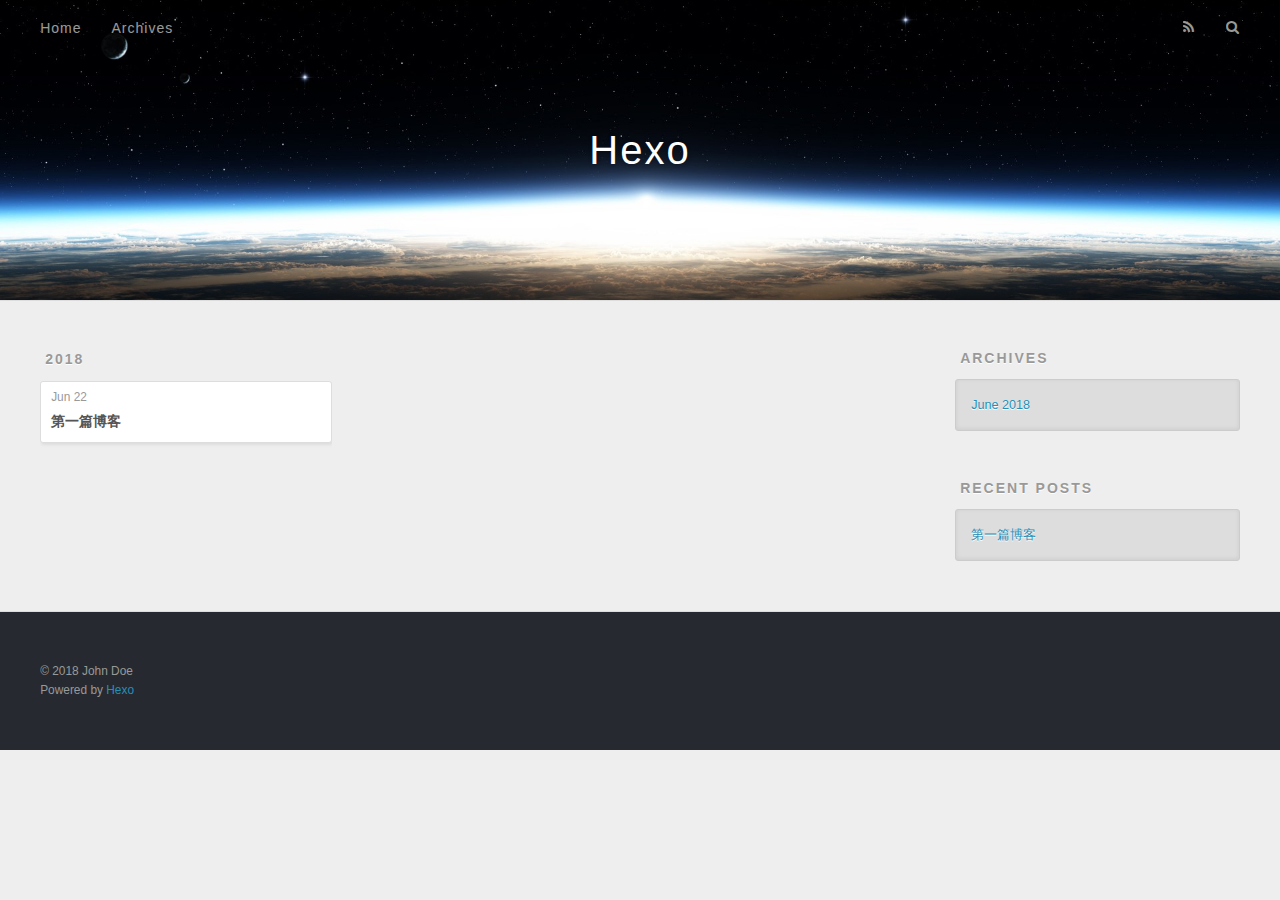
==== commit 451e7c98: "Site updated: 2018-06-23 15:52:35" ====
--- a/archives/index.html
+++ b/archives/index.html
@@ -90,25 +90,6 @@
   </div>
 </article>
   
-    
-    
-    <article class="archive-article archive-type-post">
-  <div class="archive-article-inner">
-    <header class="archive-article-header">
-      <a href="/2018/06/22/hello-world/" class="archive-article-date">
-  <time datetime="2018-06-22T06:46:07.161Z" itemprop="datePublished">Jun 22</time>
-</a>
-      
-  
-    <h1 itemprop="name">
-      <a class="archive-article-title" href="/2018/06/22/hello-world/">Hello World</a>
-    </h1>
-  
-
-    </header>
-  </div>
-</article>
-  
   
     </div></section>
   
@@ -144,10 +125,6 @@
         
           <li>
             <a href="/2018/06/22/test/">第一篇博客</a>
-          </li>
-        
-          <li>
-            <a href="/2018/06/22/hello-world/">Hello World</a>
           </li>
         
       </ul>
